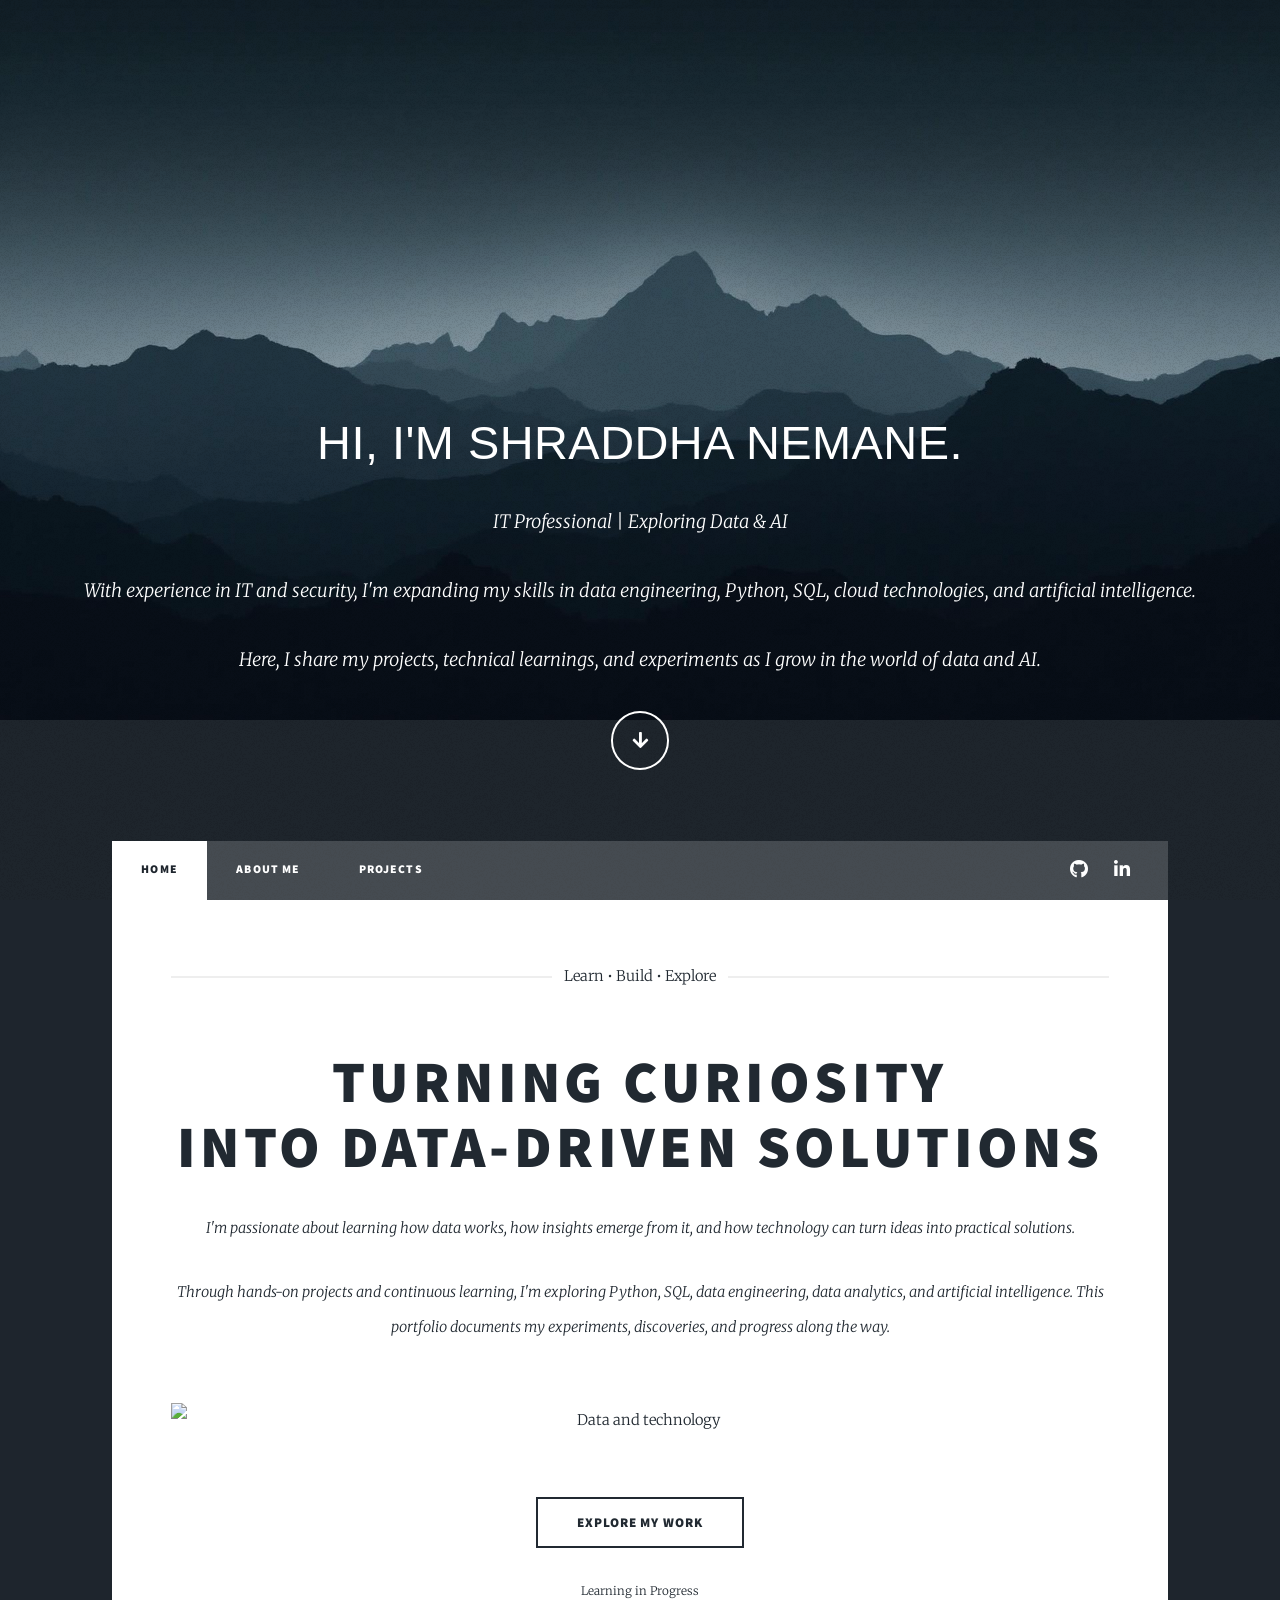
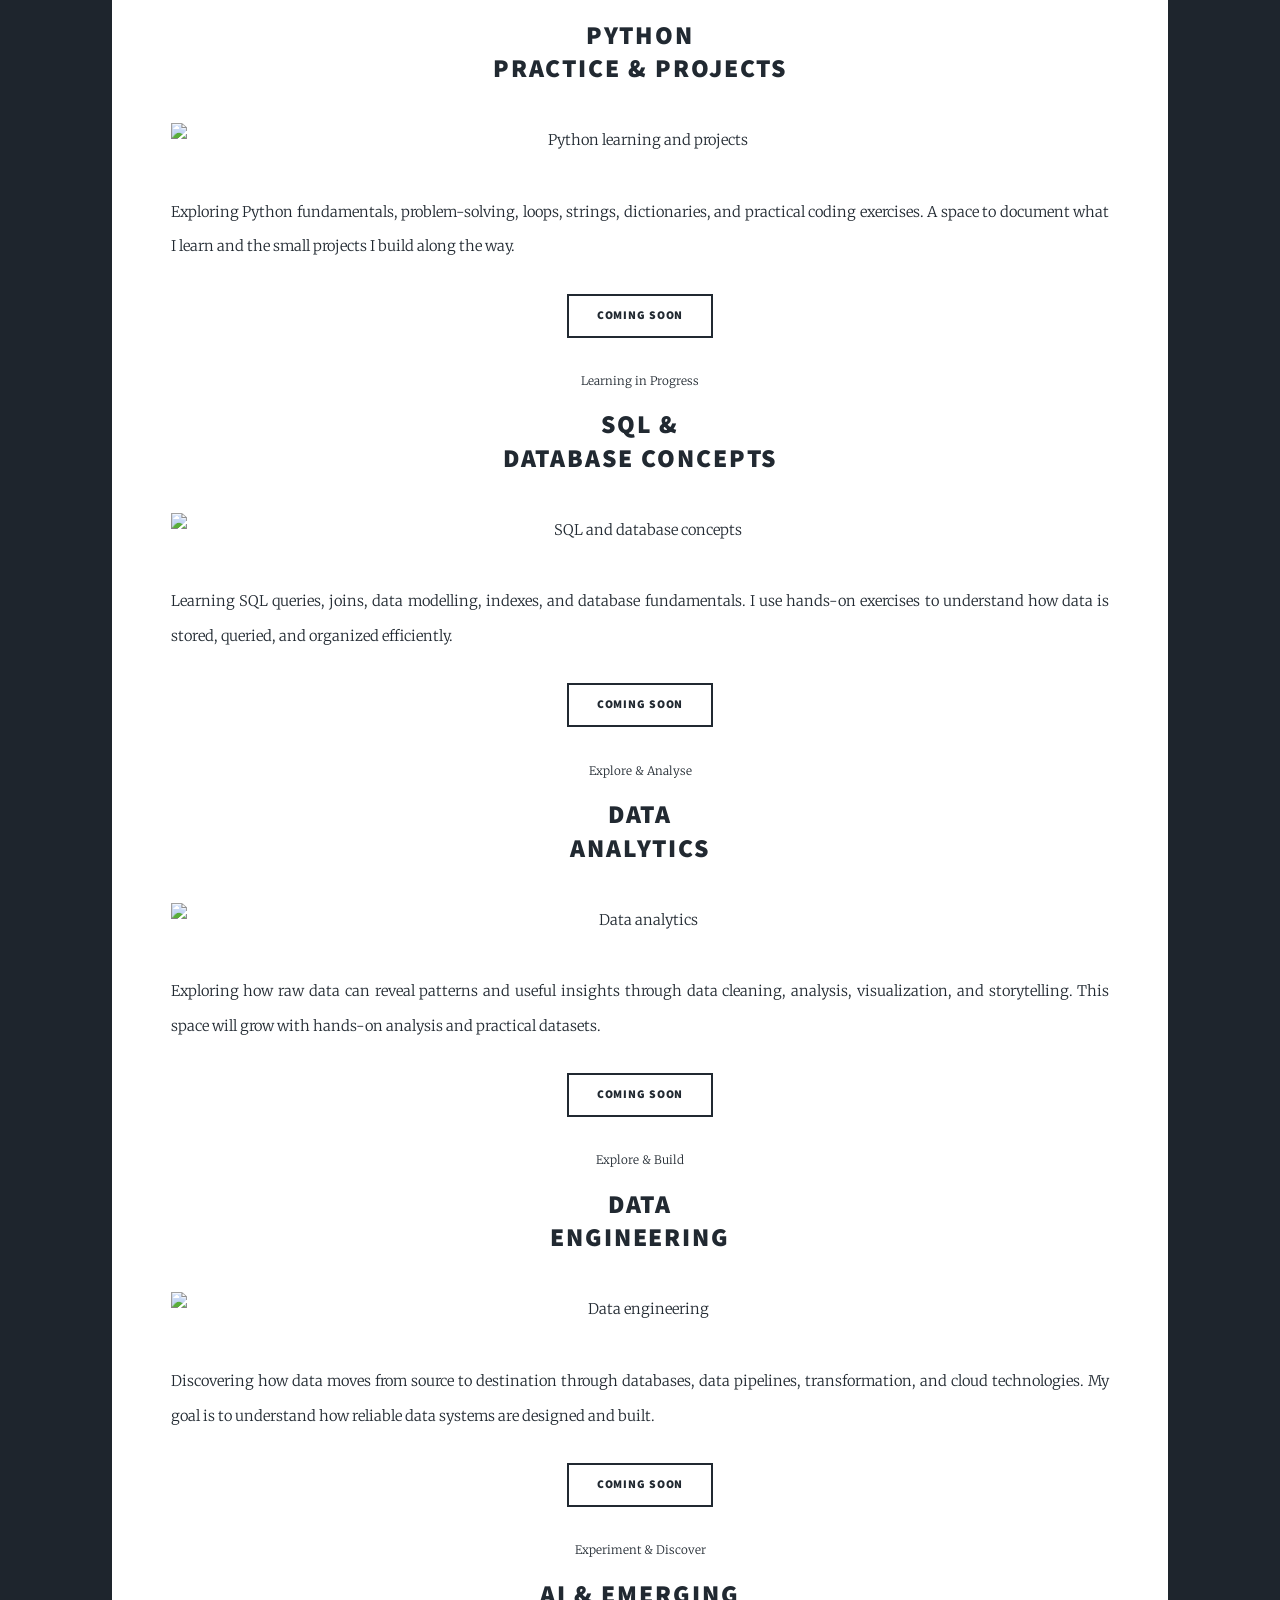
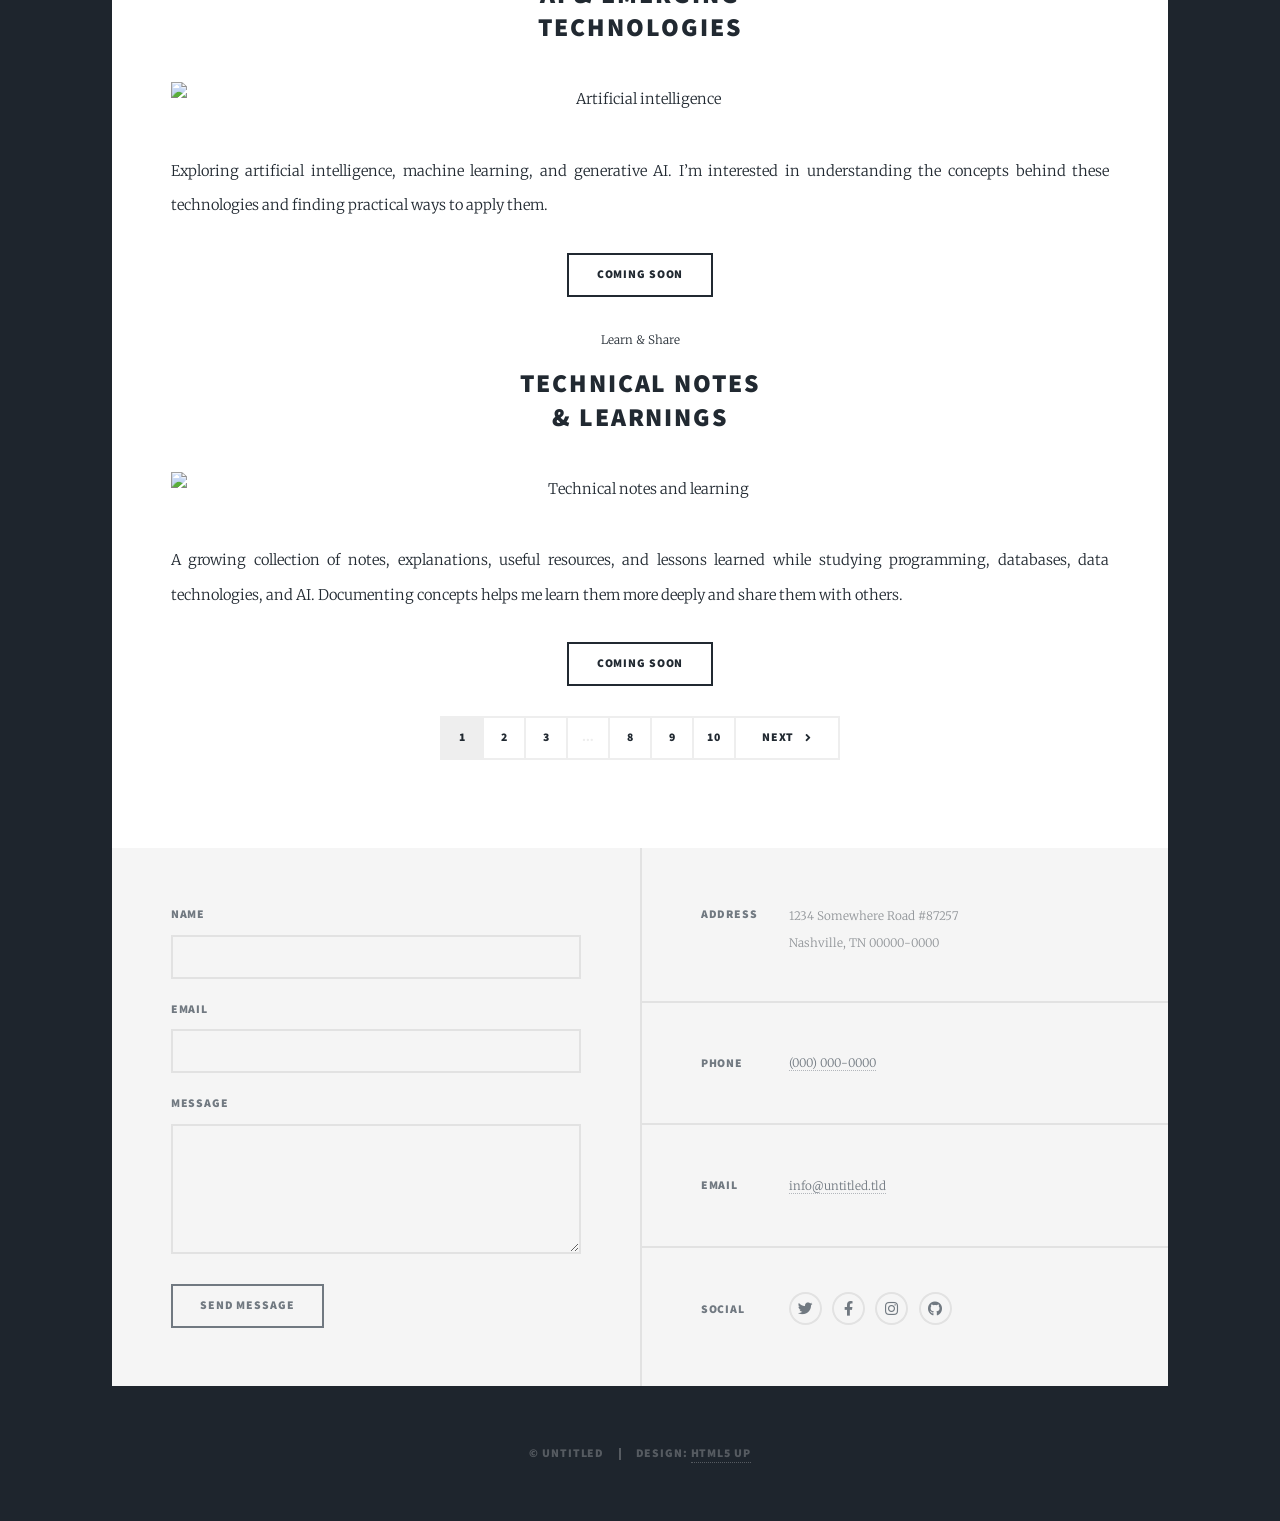
==== index.html @ 5f078669 "Fix image display path issue" ====
<!DOCTYPE HTML>
<!--
	Massively by HTML5 UP
	html5up.net | @ajlkn
	Free for personal and commercial use under the CCA 3.0 license (html5up.net/license)
-->
<html>
	<head>
		<title>Shraddha Nemane | Data & AI Portfolio</title>
		<meta charset="utf-8" />
		<meta name="viewport" content="width=device-width, initial-scale=1, user-scalable=no" />
		<link rel="stylesheet" href="assets/css/main.css" />
		<noscript><link rel="stylesheet" href="assets/css/noscript.css" /></noscript>
	</head>
	<body class="is-preload">

		<!-- Wrapper -->
			<div id="wrapper" class="fade-in">


<!-- Intro -->
<div id="intro">
    <h1>Hi, I'm Shraddha Nemane.</h1>

    <p>IT Professional | Exploring Data &amp; AI</p>

    <p>
        With experience in IT and security, I'm expanding my skills
        in data engineering, Python, SQL, cloud technologies,
        and artificial intelligence.
    </p>

    <p>
        Here, I share my projects, technical learnings, and experiments
        as I grow in the world of data and AI.
    </p>

    <ul class="actions">
        <li><a href="#header" class="button icon solid solo fa-arrow-down scrolly">Continue</a></li>
    </ul>
</div>


				<!-- Header -->
					<header id="header">
						<a href="index.html" class="logo">Shraddha Nemane</a>
					</header>

				<!-- Nav -->
					<nav id="nav">
						
						<ul class="links">
    						<li class="active"><a href="index.html">Home</a></li>
    						<li><a href="generic.html">About Me</a></li>
    						<li><a href="elements.html">Projects</a></li>
						</ul>

						
<ul class="icons">
    <li>
        <a href="https://github.com/shraddhanemane"
           class="icon brands fa-github"
           target="_blank"
           rel="noopener noreferrer">
            <span class="label">GitHub</span>
        </a>
    </li>
    <li>
        <a href="https://www.linkedin.com/in/shraddha-nemane/"
           class="icon brands fa-linkedin-in"
           target="_blank"
           rel="noopener noreferrer">
            <span class="label">LinkedIn</span>
        </a>
    </li>
</ul>
					</nav>

				<!-- Main -->
					<div id="main">

						<!-- Featured Post -->
							<article class="post featured">

<!-- Featured Post -->
<article class="post featured">
    <header class="major">
        <span class="date">Learn • Build • Explore</span>
        <h2><a href="#">Turning Curiosity<br />
        into Data-Driven Solutions</a></h2>
        <p>
            I'm passionate about learning how data works, how insights
            emerge from it, and how technology can turn ideas into
            practical solutions.
        </p>
        <p>
            Through hands-on projects and continuous learning, I'm
            exploring Python, SQL, data engineering, data analytics,
            and artificial intelligence. This portfolio documents
            my experiments, discoveries, and progress along the way.
        </p>
    </header>
    <a href="#" class="image main"><img src="portfolio-website-demo\images\data_abstract.jpg" alt="Data and technology" /></a>
    <ul class="actions special">
        <li><a href="#header" class="button large">Explore My Work</a></li>
    </ul>
</article>


						<!-- Posts -->
							<section class="posts">

<article>
    <header>
        <span class="date">Learning in Progress</span>
        <h2><a href="#">Python<br />
        Practice &amp; Projects</a></h2>
    </header>
    <a href="#" class="image fit"><img src="portfolio-website-demo\images\python.jpg.jpg" alt="Python learning and projects" /></a>
    <p>Exploring Python fundamentals, problem-solving, loops, strings, dictionaries, and practical coding exercises. A space to document what I learn and the small projects I build along the way.</p>
    <ul class="actions special">
        <li><a href="#" class="button">Coming Soon</a></li>
    </ul>
</article>
   
								
<article>
    <header>
        <span class="date">Learning in Progress</span>
        <h2><a href="#">SQL &amp;<br />
        Database Concepts</a></h2>
    </header>
    <a href="#" class="image fit"><img src="portfolio-website-demo\images\sql.jpg.jpg" alt="SQL and database concepts" /></a>
    <p>Learning SQL queries, joins, data modelling, indexes, and database fundamentals. I use hands-on exercises to understand how data is stored, queried, and organized efficiently.</p>
    <ul class="actions special">
        <li><a href="#" class="button">Coming Soon</a></li>
    </ul>
</article>

								
<article>
    <header>
        <span class="date">Explore &amp; Analyse</span>
        <h2><a href="#">Data<br />
        Analytics</a></h2>
    </header>
    <a href="#" class="image fit"><img src="portfolio-website-demo\images\analytics.jpg.jpg" alt="Data analytics" /></a>
    <p>Exploring how raw data can reveal patterns and useful insights through data cleaning, analysis, visualization, and storytelling. This space will grow with hands-on analysis and practical datasets.</p>
    <ul class="actions special">
        <li><a href="#" class="button">Coming Soon</a></li>
    </ul>
</article>

								
<article>
    <header>
        <span class="date">Explore &amp; Build</span>
        <h2><a href="#">Data<br />
        Engineering</a></h2>
    </header>
    <a href="#" class="image fit"><img src="portfolio-website-demo\images\data-engineering.jpg.jpg" alt="Data engineering" /></a>
    <p>Discovering how data moves from source to destination through databases, data pipelines, transformation, and cloud technologies. My goal is to understand how reliable data systems are designed and built.</p>
    <ul class="actions special">
        <li><a href="#" class="button">Coming Soon</a></li>
    </ul>
</article>

								
<article>
    <header>
        <span class="date">Experiment &amp; Discover</span>
        <h2><a href="#">AI &amp; Emerging<br />
        Technologies</a></h2>
    </header>
    <a href="#" class="image fit"><img src="portfolio-website-demo\images\ai.jpg.jpg" alt="Artificial intelligence" /></a>
    <p>Exploring artificial intelligence, machine learning, and generative AI. I’m interested in understanding the concepts behind these technologies and finding practical ways to apply them.</p>
    <ul class="actions special">
        <li><a href="#" class="button">Coming Soon</a></li>
    </ul>
</article>

								
<article>
    <header>
        <span class="date">Learn &amp; Share</span>
        <h2><a href="#">Technical Notes<br />
        &amp; Learnings</a></h2>
    </header>
    <a href="#" class="image fit"><img src="portfolio-website-demo\images\learning.jpg.jpg" alt="Technical notes and learning" /></a>
    <p>A growing collection of notes, explanations, useful resources, and lessons learned while studying programming, databases, data technologies, and AI. Documenting concepts helps me learn them more deeply and share them with others.</p>
    <ul class="actions special">
        <li><a href="#" class="button">Coming Soon</a></li>
    </ul>
</article>

							</section>

						<!-- Footer -->
							<footer>
								<div class="pagination">
									<!--<a href="#" class="previous">Prev</a>-->
									<a href="#" class="page active">1</a>
									<a href="#" class="page">2</a>
									<a href="#" class="page">3</a>
									<span class="extra">&hellip;</span>
									<a href="#" class="page">8</a>
									<a href="#" class="page">9</a>
									<a href="#" class="page">10</a>
									<a href="#" class="next">Next</a>
								</div>
							</footer>

					</div>

				<!-- Footer -->
					<footer id="footer">
						<section>
							<form method="post" action="#">
								<div class="fields">
									<div class="field">
										<label for="name">Name</label>
										<input type="text" name="name" id="name" />
									</div>
									<div class="field">
										<label for="email">Email</label>
										<input type="text" name="email" id="email" />
									</div>
									<div class="field">
										<label for="message">Message</label>
										<textarea name="message" id="message" rows="3"></textarea>
									</div>
								</div>
								<ul class="actions">
									<li><input type="submit" value="Send Message" /></li>
								</ul>
							</form>
						</section>
						<section class="split contact">
							<section class="alt">
								<h3>Address</h3>
								<p>1234 Somewhere Road #87257<br />
								Nashville, TN 00000-0000</p>
							</section>
							<section>
								<h3>Phone</h3>
								<p><a href="#">(000) 000-0000</a></p>
							</section>
							<section>
								<h3>Email</h3>
								<p><a href="#">info@untitled.tld</a></p>
							</section>
							<section>
								<h3>Social</h3>
								<ul class="icons alt">
									<li><a href="#" class="icon brands alt fa-twitter"><span class="label">Twitter</span></a></li>
									<li><a href="#" class="icon brands alt fa-facebook-f"><span class="label">Facebook</span></a></li>
									<li><a href="#" class="icon brands alt fa-instagram"><span class="label">Instagram</span></a></li>
									<li><a href="#" class="icon brands alt fa-github"><span class="label">GitHub</span></a></li>
								</ul>
							</section>
						</section>
					</footer>

				<!-- Copyright -->
					<div id="copyright">
						<ul><li>&copy; Untitled</li><li>Design: <a href="https://html5up.net">HTML5 UP</a></li></ul>
					</div>

			</div>

		<!-- Scripts -->
			<script src="assets/js/jquery.min.js"></script>
			<script src="assets/js/jquery.scrollex.min.js"></script>
			<script src="assets/js/jquery.scrolly.min.js"></script>
			<script src="assets/js/browser.min.js"></script>
			<script src="assets/js/breakpoints.min.js"></script>
			<script src="assets/js/util.js"></script>
			<script src="assets/js/main.js"></script>

	</body>
</html>
---- assets/css/main.css ----
@import url(fontawesome-all.min.css);
@import url("https://fonts.googleapis.com/css?family=Merriweather:300,700,300italic,700italic|Source+Sans+Pro:900");

/*
	Massively by HTML5 UP
	html5up.net | @ajlkn
	Free for personal and commercial use under the CCA 3.0 license (html5up.net/license)
*/

html, body, div, span, applet, object,
iframe, h1, h2, h3, h4, h5, h6, p, blockquote,
pre, a, abbr, acronym, address, big, cite,
code, del, dfn, em, img, ins, kbd, q, s, samp,
small, strike, strong, sub, sup, tt, var, b,
u, i, center, dl, dt, dd, ol, ul, li, fieldset,
form, label, legend, table, caption, tbody,
tfoot, thead, tr, th, td, article, aside,
canvas, details, embed, figure, figcaption,
footer, header, hgroup, menu, nav, output, ruby,
section, summary, time, mark, audio, video {
	margin: 0;
	padding: 0;
	border: 0;
	font-size: 100%;
	font: inherit;
	vertical-align: baseline;}

article, aside, details, figcaption, figure,
footer, header, hgroup, menu, nav, section {
	display: block;}

body {
	line-height: 1;
}

ol, ul {
	list-style: none;
}

blockquote, q {
	quotes: none;
}

	blockquote:before, blockquote:after, q:before, q:after {
		content: '';
		content: none;
	}

table {
	border-collapse: collapse;
	border-spacing: 0;
}

body {
	-webkit-text-size-adjust: none;
}

mark {
	background-color: transparent;
	color: inherit;
}

input::-moz-focus-inner {
	border: 0;
	padding: 0;
}

input, select, textarea {
	-moz-appearance: none;
	-webkit-appearance: none;
	-ms-appearance: none;
	appearance: none;
}

/* Basic */

	@-ms-viewport {
		width: device-width;
	}

	body {
		-ms-overflow-style: scrollbar;
	}

	@media screen and (max-width: 480px) {

		html, body {
			min-width: 320px;
		}

	}

	html {
		box-sizing: border-box;
	}

	*, *:before, *:after {
		box-sizing: inherit;
	}

	body {
		background-color: #1e252d;
	}

		body.is-preload *, body.is-preload *:before, body.is-preload *:after {
			-moz-animation: none !important;
			-webkit-animation: none !important;
			-ms-animation: none !important;
			animation: none !important;
			-moz-transition: none !important;
			-webkit-transition: none !important;
			-ms-transition: none !important;
			transition: none !important;
		}

/* Type */

	html {
		font-size: 16pt;
	}

		@media screen and (max-width: 1680px) {

			html {
				font-size: 12pt;
			}

		}

		@media screen and (max-width: 1280px) {

			html {
				font-size: 11pt;
			}

		}

		@media screen and (max-width: 360px) {

			html {
				font-size: 10pt;
			}

		}

	body {
		color: #212931;
	}

	body, input, select, textarea {
		font-family: "Merriweather", Georgia, serif;
		font-weight: 300;
		font-size: 1rem;
		line-height: 2.375;
	}

	a {
		-moz-transition: color 0.2s ease-in-out, background-color 0.2s ease-in-out, border-color 0.2s ease-in-out, box-shadow 0.2s ease-in-out;
		-webkit-transition: color 0.2s ease-in-out, background-color 0.2s ease-in-out, border-color 0.2s ease-in-out, box-shadow 0.2s ease-in-out;
		-ms-transition: color 0.2s ease-in-out, background-color 0.2s ease-in-out, border-color 0.2s ease-in-out, box-shadow 0.2s ease-in-out;
		transition: color 0.2s ease-in-out, background-color 0.2s ease-in-out, border-color 0.2s ease-in-out, box-shadow 0.2s ease-in-out;
		border-bottom: dotted 1px;
		text-decoration: none;
	}

		a:hover {
			border-bottom-color: transparent;
		}

	strong, b {
		font-weight: 600;
	}

	em, i {
		font-style: italic;
	}

	p {
		text-align: justify;
		margin: 0 0 2rem 0;
	}

	h1, h2, h3, h4, h5, h6 {
		font-family: "Source Sans Pro", Helvetica, sans-serif;
		font-weight: 900;
		line-height: 1.5;
		letter-spacing: 0.075em;
		text-transform: uppercase;
		margin: 0 0 1rem 0;
	}

		h1 a, h2 a, h3 a, h4 a, h5 a, h6 a {
			border-bottom: 0;
			color: inherit;
			text-decoration: none;
		}

	h1 {
		font-size: 4rem;
		line-height: 1.1;
		margin: 0 0 2rem 0;
	}

	h2 {
		font-size: 1.75rem;
		line-height: 1.3;
		margin: 0 0 1.5rem 0;
	}

	h3 {
		font-size: 1.25rem;
		margin: 0 0 1.5rem 0;
	}

	h4 {
		font-size: 1rem;
	}

	h5 {
		font-size: 0.9rem;
	}

	h6 {
		font-size: 0.8rem;
	}

	sub {
		font-size: 0.8rem;
		position: relative;
		top: 0.5rem;
	}

	sup {
		font-size: 0.8rem;
		position: relative;
		top: -0.5rem;
	}

	blockquote {
		border-left: solid 4px;
		font-style: italic;
		margin: 0 0 2rem 0;
		padding: 0.5rem 0 0.5rem 2rem;
	}

	code {
		border: solid 2px;
		font-family: "Courier New", monospace;
		font-size: 0.9rem;
		margin: 0 0.25rem;
		padding: 0.25rem 0.65rem;
	}

	pre {
		-webkit-overflow-scrolling: touch;
		font-family: "Courier New", monospace;
		font-size: 0.9rem;
		margin: 0 0 2rem 0;
	}

		pre code {
			display: block;
			line-height: 1.75;
			padding: 1rem 1.5rem;
			overflow-x: auto;
		}

	hr {
		border: 0;
		border-bottom: solid 2px;
		margin: 3rem 0;
	}

		hr.major {
			margin: 5rem 0;
		}

	.align-left {
		text-align: left;
	}

	.align-center {
		text-align: center;
	}

	.align-right {
		text-align: right;
	}

	input, select, textarea {
		color: #212931;
	}

	a {
		color: #212931;
		border-bottom-color: rgba(33, 41, 49, 0.5);
	}

		a:hover {
			border-bottom-color: transparent;
			color: #18bfef !important;
		}

	strong, b {
		color: #212931;
	}

	h1, h2, h3, h4, h5, h6 {
		color: #212931;
	}

	blockquote {
		border-left-color: #eeeeee;
	}

	code {
		background: rgba(220, 220, 220, 0.25);
		border-color: #eeeeee;
	}

	hr {
		border-bottom-color: #eeeeee;
	}

/* Row */

	.row {
		display: flex;
		flex-wrap: wrap;
		box-sizing: border-box;
		align-items: stretch;
	}

		.row > * {
			box-sizing: border-box;
		}

		.row.gtr-uniform > * > :last-child {
			margin-bottom: 0;
		}

		.row.aln-left {
			justify-content: flex-start;
		}

		.row.aln-center {
			justify-content: center;
		}

		.row.aln-right {
			justify-content: flex-end;
		}

		.row.aln-top {
			align-items: flex-start;
		}

		.row.aln-middle {
			align-items: center;
		}

		.row.aln-bottom {
			align-items: flex-end;
		}

		.row > .imp {
			order: -1;
		}

		.row > .col-1 {
			width: 8.33333%;
		}

		.row > .off-1 {
			margin-left: 8.33333%;
		}

		.row > .col-2 {
			width: 16.66667%;
		}

		.row > .off-2 {
			margin-left: 16.66667%;
		}

		.row > .col-3 {
			width: 25%;
		}

		.row > .off-3 {
			margin-left: 25%;
		}

		.row > .col-4 {
			width: 33.33333%;
		}

		.row > .off-4 {
			margin-left: 33.33333%;
		}

		.row > .col-5 {
			width: 41.66667%;
		}

		.row > .off-5 {
			margin-left: 41.66667%;
		}

		.row > .col-6 {
			width: 50%;
		}

		.row > .off-6 {
			margin-left: 50%;
		}

		.row > .col-7 {
			width: 58.33333%;
		}

		.row > .off-7 {
			margin-left: 58.33333%;
		}

		.row > .col-8 {
			width: 66.66667%;
		}

		.row > .off-8 {
			margin-left: 66.66667%;
		}

		.row > .col-9 {
			width: 75%;
		}

		.row > .off-9 {
			margin-left: 75%;
		}

		.row > .col-10 {
			width: 83.33333%;
		}

		.row > .off-10 {
			margin-left: 83.33333%;
		}

		.row > .col-11 {
			width: 91.66667%;
		}

		.row > .off-11 {
			margin-left: 91.66667%;
		}

		.row > .col-12 {
			width: 100%;
		}

		.row > .off-12 {
			margin-left: 100%;
		}

		.row.gtr-0 {
			margin-top: 0;
			margin-left: 0rem;
		}

			.row.gtr-0 > * {
				padding: 0 0 0 0rem;
			}

			.row.gtr-0.gtr-uniform {
				margin-top: 0rem;
			}

				.row.gtr-0.gtr-uniform > * {
					padding-top: 0rem;
				}

		.row.gtr-25 {
			margin-top: 0;
			margin-left: -0.375rem;
		}

			.row.gtr-25 > * {
				padding: 0 0 0 0.375rem;
			}

			.row.gtr-25.gtr-uniform {
				margin-top: -0.375rem;
			}

				.row.gtr-25.gtr-uniform > * {
					padding-top: 0.375rem;
				}

		.row.gtr-50 {
			margin-top: 0;
			margin-left: -0.75rem;
		}

			.row.gtr-50 > * {
				padding: 0 0 0 0.75rem;
			}

			.row.gtr-50.gtr-uniform {
				margin-top: -0.75rem;
			}

				.row.gtr-50.gtr-uniform > * {
					padding-top: 0.75rem;
				}

		.row {
			margin-top: 0;
			margin-left: -1.5rem;
		}

			.row > * {
				padding: 0 0 0 1.5rem;
			}

			.row.gtr-uniform {
				margin-top: -1.5rem;
			}

				.row.gtr-uniform > * {
					padding-top: 1.5rem;
				}

		.row.gtr-150 {
			margin-top: 0;
			margin-left: -2.25rem;
		}

			.row.gtr-150 > * {
				padding: 0 0 0 2.25rem;
			}

			.row.gtr-150.gtr-uniform {
				margin-top: -2.25rem;
			}

				.row.gtr-150.gtr-uniform > * {
					padding-top: 2.25rem;
				}

		.row.gtr-200 {
			margin-top: 0;
			margin-left: -3rem;
		}

			.row.gtr-200 > * {
				padding: 0 0 0 3rem;
			}

			.row.gtr-200.gtr-uniform {
				margin-top: -3rem;
			}

				.row.gtr-200.gtr-uniform > * {
					padding-top: 3rem;
				}

		@media screen and (max-width: 1680px) {

			.row {
				display: flex;
				flex-wrap: wrap;
				box-sizing: border-box;
				align-items: stretch;
			}

				.row > * {
					box-sizing: border-box;
				}

				.row.gtr-uniform > * > :last-child {
					margin-bottom: 0;
				}

				.row.aln-left {
					justify-content: flex-start;
				}

				.row.aln-center {
					justify-content: center;
				}

				.row.aln-right {
					justify-content: flex-end;
				}

				.row.aln-top {
					align-items: flex-start;
				}

				.row.aln-middle {
					align-items: center;
				}

				.row.aln-bottom {
					align-items: flex-end;
				}

				.row > .imp-xlarge {
					order: -1;
				}

				.row > .col-1-xlarge {
					width: 8.33333%;
				}

				.row > .off-1-xlarge {
					margin-left: 8.33333%;
				}

				.row > .col-2-xlarge {
					width: 16.66667%;
				}

				.row > .off-2-xlarge {
					margin-left: 16.66667%;
				}

				.row > .col-3-xlarge {
					width: 25%;
				}

				.row > .off-3-xlarge {
					margin-left: 25%;
				}

				.row > .col-4-xlarge {
					width: 33.33333%;
				}

				.row > .off-4-xlarge {
					margin-left: 33.33333%;
				}

				.row > .col-5-xlarge {
					width: 41.66667%;
				}

				.row > .off-5-xlarge {
					margin-left: 41.66667%;
				}

				.row > .col-6-xlarge {
					width: 50%;
				}

				.row > .off-6-xlarge {
					margin-left: 50%;
				}

				.row > .col-7-xlarge {
					width: 58.33333%;
				}

				.row > .off-7-xlarge {
					margin-left: 58.33333%;
				}

				.row > .col-8-xlarge {
					width: 66.66667%;
				}

				.row > .off-8-xlarge {
					margin-left: 66.66667%;
				}

				.row > .col-9-xlarge {
					width: 75%;
				}

				.row > .off-9-xlarge {
					margin-left: 75%;
				}

				.row > .col-10-xlarge {
					width: 83.33333%;
				}

				.row > .off-10-xlarge {
					margin-left: 83.33333%;
				}

				.row > .col-11-xlarge {
					width: 91.66667%;
				}

				.row > .off-11-xlarge {
					margin-left: 91.66667%;
				}

				.row > .col-12-xlarge {
					width: 100%;
				}

				.row > .off-12-xlarge {
					margin-left: 100%;
				}

				.row.gtr-0 {
					margin-top: 0;
					margin-left: 0rem;
				}

					.row.gtr-0 > * {
						padding: 0 0 0 0rem;
					}

					.row.gtr-0.gtr-uniform {
						margin-top: 0rem;
					}

						.row.gtr-0.gtr-uniform > * {
							padding-top: 0rem;
						}

				.row.gtr-25 {
					margin-top: 0;
					margin-left: -0.375rem;
				}

					.row.gtr-25 > * {
						padding: 0 0 0 0.375rem;
					}

					.row.gtr-25.gtr-uniform {
						margin-top: -0.375rem;
					}

						.row.gtr-25.gtr-uniform > * {
							padding-top: 0.375rem;
						}

				.row.gtr-50 {
					margin-top: 0;
					margin-left: -0.75rem;
				}

					.row.gtr-50 > * {
						padding: 0 0 0 0.75rem;
					}

					.row.gtr-50.gtr-uniform {
						margin-top: -0.75rem;
					}

						.row.gtr-50.gtr-uniform > * {
							padding-top: 0.75rem;
						}

				.row {
					margin-top: 0;
					margin-left: -1.5rem;
				}

					.row > * {
						padding: 0 0 0 1.5rem;
					}

					.row.gtr-uniform {
						margin-top: -1.5rem;
					}

						.row.gtr-uniform > * {
							padding-top: 1.5rem;
						}

				.row.gtr-150 {
					margin-top: 0;
					margin-left: -2.25rem;
				}

					.row.gtr-150 > * {
						padding: 0 0 0 2.25rem;
					}

					.row.gtr-150.gtr-uniform {
						margin-top: -2.25rem;
					}

						.row.gtr-150.gtr-uniform > * {
							padding-top: 2.25rem;
						}

				.row.gtr-200 {
					margin-top: 0;
					margin-left: -3rem;
				}

					.row.gtr-200 > * {
						padding: 0 0 0 3rem;
					}

					.row.gtr-200.gtr-uniform {
						margin-top: -3rem;
					}

						.row.gtr-200.gtr-uniform > * {
							padding-top: 3rem;
						}

		}

		@media screen and (max-width: 1280px) {

			.row {
				display: flex;
				flex-wrap: wrap;
				box-sizing: border-box;
				align-items: stretch;
			}

				.row > * {
					box-sizing: border-box;
				}

				.row.gtr-uniform > * > :last-child {
					margin-bottom: 0;
				}

				.row.aln-left {
					justify-content: flex-start;
				}

				.row.aln-center {
					justify-content: center;
				}

				.row.aln-right {
					justify-content: flex-end;
				}

				.row.aln-top {
					align-items: flex-start;
				}

				.row.aln-middle {
					align-items: center;
				}

				.row.aln-bottom {
					align-items: flex-end;
				}

				.row > .imp-large {
					order: -1;
				}

				.row > .col-1-large {
					width: 8.33333%;
				}

				.row > .off-1-large {
					margin-left: 8.33333%;
				}

				.row > .col-2-large {
					width: 16.66667%;
				}

				.row > .off-2-large {
					margin-left: 16.66667%;
				}

				.row > .col-3-large {
					width: 25%;
				}

				.row > .off-3-large {
					margin-left: 25%;
				}

				.row > .col-4-large {
					width: 33.33333%;
				}

				.row > .off-4-large {
					margin-left: 33.33333%;
				}

				.row > .col-5-large {
					width: 41.66667%;
				}

				.row > .off-5-large {
					margin-left: 41.66667%;
				}

				.row > .col-6-large {
					width: 50%;
				}

				.row > .off-6-large {
					margin-left: 50%;
				}

				.row > .col-7-large {
					width: 58.33333%;
				}

				.row > .off-7-large {
					margin-left: 58.33333%;
				}

				.row > .col-8-large {
					width: 66.66667%;
				}

				.row > .off-8-large {
					margin-left: 66.66667%;
				}

				.row > .col-9-large {
					width: 75%;
				}

				.row > .off-9-large {
					margin-left: 75%;
				}

				.row > .col-10-large {
					width: 83.33333%;
				}

				.row > .off-10-large {
					margin-left: 83.33333%;
				}

				.row > .col-11-large {
					width: 91.66667%;
				}

				.row > .off-11-large {
					margin-left: 91.66667%;
				}

				.row > .col-12-large {
					width: 100%;
				}

				.row > .off-12-large {
					margin-left: 100%;
				}

				.row.gtr-0 {
					margin-top: 0;
					margin-left: 0rem;
				}

					.row.gtr-0 > * {
						padding: 0 0 0 0rem;
					}

					.row.gtr-0.gtr-uniform {
						margin-top: 0rem;
					}

						.row.gtr-0.gtr-uniform > * {
							padding-top: 0rem;
						}

				.row.gtr-25 {
					margin-top: 0;
					margin-left: -0.375rem;
				}

					.row.gtr-25 > * {
						padding: 0 0 0 0.375rem;
					}

					.row.gtr-25.gtr-uniform {
						margin-top: -0.375rem;
					}

						.row.gtr-25.gtr-uniform > * {
							padding-top: 0.375rem;
						}

				.row.gtr-50 {
					margin-top: 0;
					margin-left: -0.75rem;
				}

					.row.gtr-50 > * {
						padding: 0 0 0 0.75rem;
					}

					.row.gtr-50.gtr-uniform {
						margin-top: -0.75rem;
					}

						.row.gtr-50.gtr-uniform > * {
							padding-top: 0.75rem;
						}

				.row {
					margin-top: 0;
					margin-left: -1.5rem;
				}

					.row > * {
						padding: 0 0 0 1.5rem;
					}

					.row.gtr-uniform {
						margin-top: -1.5rem;
					}

						.row.gtr-uniform > * {
							padding-top: 1.5rem;
						}

				.row.gtr-150 {
					margin-top: 0;
					margin-left: -2.25rem;
				}

					.row.gtr-150 > * {
						padding: 0 0 0 2.25rem;
					}

					.row.gtr-150.gtr-uniform {
						margin-top: -2.25rem;
					}

						.row.gtr-150.gtr-uniform > * {
							padding-top: 2.25rem;
						}

				.row.gtr-200 {
					margin-top: 0;
					margin-left: -3rem;
				}

					.row.gtr-200 > * {
						padding: 0 0 0 3rem;
					}

					.row.gtr-200.gtr-uniform {
						margin-top: -3rem;
					}

						.row.gtr-200.gtr-uniform > * {
							padding-top: 3rem;
						}

		}

		@media screen and (max-width: 980px) {

			.row {
				display: flex;
				flex-wrap: wrap;
				box-sizing: border-box;
				align-items: stretch;
			}

				.row > * {
					box-sizing: border-box;
				}

				.row.gtr-uniform > * > :last-child {
					margin-bottom: 0;
				}

				.row.aln-left {
					justify-content: flex-start;
				}

				.row.aln-center {
					justify-content: center;
				}

				.row.aln-right {
					justify-content: flex-end;
				}

				.row.aln-top {
					align-items: flex-start;
				}

				.row.aln-middle {
					align-items: center;
				}

				.row.aln-bottom {
					align-items: flex-end;
				}

				.row > .imp-medium {
					order: -1;
				}

				.row > .col-1-medium {
					width: 8.33333%;
				}

				.row > .off-1-medium {
					margin-left: 8.33333%;
				}

				.row > .col-2-medium {
					width: 16.66667%;
				}

				.row > .off-2-medium {
					margin-left: 16.66667%;
				}

				.row > .col-3-medium {
					width: 25%;
				}

				.row > .off-3-medium {
					margin-left: 25%;
				}

				.row > .col-4-medium {
					width: 33.33333%;
				}

				.row > .off-4-medium {
					margin-left: 33.33333%;
				}

				.row > .col-5-medium {
					width: 41.66667%;
				}

				.row > .off-5-medium {
					margin-left: 41.66667%;
				}

				.row > .col-6-medium {
					width: 50%;
				}

				.row > .off-6-medium {
					margin-left: 50%;
				}

				.row > .col-7-medium {
					width: 58.33333%;
				}

				.row > .off-7-medium {
					margin-left: 58.33333%;
				}

				.row > .col-8-medium {
					width: 66.66667%;
				}

				.row > .off-8-medium {
					margin-left: 66.66667%;
				}

				.row > .col-9-medium {
					width: 75%;
				}

				.row > .off-9-medium {
					margin-left: 75%;
				}

				.row > .col-10-medium {
					width: 83.33333%;
				}

				.row > .off-10-medium {
					margin-left: 83.33333%;
				}

				.row > .col-11-medium {
					width: 91.66667%;
				}

				.row > .off-11-medium {
					margin-left: 91.66667%;
				}

				.row > .col-12-medium {
					width: 100%;
				}

				.row > .off-12-medium {
					margin-left: 100%;
				}

				.row.gtr-0 {
					margin-top: 0;
					margin-left: 0rem;
				}

					.row.gtr-0 > * {
						padding: 0 0 0 0rem;
					}

					.row.gtr-0.gtr-uniform {
						margin-top: 0rem;
					}

						.row.gtr-0.gtr-uniform > * {
							padding-top: 0rem;
						}

				.row.gtr-25 {
					margin-top: 0;
					margin-left: -0.375rem;
				}

					.row.gtr-25 > * {
						padding: 0 0 0 0.375rem;
					}

					.row.gtr-25.gtr-uniform {
						margin-top: -0.375rem;
					}

						.row.gtr-25.gtr-uniform > * {
							padding-top: 0.375rem;
						}

				.row.gtr-50 {
					margin-top: 0;
					margin-left: -0.75rem;
				}

					.row.gtr-50 > * {
						padding: 0 0 0 0.75rem;
					}

					.row.gtr-50.gtr-uniform {
						margin-top: -0.75rem;
					}

						.row.gtr-50.gtr-uniform > * {
							padding-top: 0.75rem;
						}

				.row {
					margin-top: 0;
					margin-left: -1.5rem;
				}

					.row > * {
						padding: 0 0 0 1.5rem;
					}

					.row.gtr-uniform {
						margin-top: -1.5rem;
					}

						.row.gtr-uniform > * {
							padding-top: 1.5rem;
						}

				.row.gtr-150 {
					margin-top: 0;
					margin-left: -2.25rem;
				}

					.row.gtr-150 > * {
						padding: 0 0 0 2.25rem;
					}

					.row.gtr-150.gtr-uniform {
						margin-top: -2.25rem;
					}

						.row.gtr-150.gtr-uniform > * {
							padding-top: 2.25rem;
						}

				.row.gtr-200 {
					margin-top: 0;
					margin-left: -3rem;
				}

					.row.gtr-200 > * {
						padding: 0 0 0 3rem;
					}

					.row.gtr-200.gtr-uniform {
						margin-top: -3rem;
					}

						.row.gtr-200.gtr-uniform > * {
							padding-top: 3rem;
						}

		}

		@media screen and (max-width: 736px) {

			.row {
				display: flex;
				flex-wrap: wrap;
				box-sizing: border-box;
				align-items: stretch;
			}

				.row > * {
					box-sizing: border-box;
				}

				.row.gtr-uniform > * > :last-child {
					margin-bottom: 0;
				}

				.row.aln-left {
					justify-content: flex-start;
				}

				.row.aln-center {
					justify-content: center;
				}

				.row.aln-right {
					justify-content: flex-end;
				}

				.row.aln-top {
					align-items: flex-start;
				}

				.row.aln-middle {
					align-items: center;
				}

				.row.aln-bottom {
					align-items: flex-end;
				}

				.row > .imp-small {
					order: -1;
				}

				.row > .col-1-small {
					width: 8.33333%;
				}

				.row > .off-1-small {
					margin-left: 8.33333%;
				}

				.row > .col-2-small {
					width: 16.66667%;
				}

				.row > .off-2-small {
					margin-left: 16.66667%;
				}

				.row > .col-3-small {
					width: 25%;
				}

				.row > .off-3-small {
					margin-left: 25%;
				}

				.row > .col-4-small {
					width: 33.33333%;
				}

				.row > .off-4-small {
					margin-left: 33.33333%;
				}

				.row > .col-5-small {
					width: 41.66667%;
				}

				.row > .off-5-small {
					margin-left: 41.66667%;
				}

				.row > .col-6-small {
					width: 50%;
				}

				.row > .off-6-small {
					margin-left: 50%;
				}

				.row > .col-7-small {
					width: 58.33333%;
				}

				.row > .off-7-small {
					margin-left: 58.33333%;
				}

				.row > .col-8-small {
					width: 66.66667%;
				}

				.row > .off-8-small {
					margin-left: 66.66667%;
				}

				.row > .col-9-small {
					width: 75%;
				}

				.row > .off-9-small {
					margin-left: 75%;
				}

				.row > .col-10-small {
					width: 83.33333%;
				}

				.row > .off-10-small {
					margin-left: 83.33333%;
				}

				.row > .col-11-small {
					width: 91.66667%;
				}

				.row > .off-11-small {
					margin-left: 91.66667%;
				}

				.row > .col-12-small {
					width: 100%;
				}

				.row > .off-12-small {
					margin-left: 100%;
				}

				.row.gtr-0 {
					margin-top: 0;
					margin-left: 0rem;
				}

					.row.gtr-0 > * {
						padding: 0 0 0 0rem;
					}

					.row.gtr-0.gtr-uniform {
						margin-top: 0rem;
					}

						.row.gtr-0.gtr-uniform > * {
							padding-top: 0rem;
						}

				.row.gtr-25 {
					margin-top: 0;
					margin-left: -0.375rem;
				}

					.row.gtr-25 > * {
						padding: 0 0 0 0.375rem;
					}

					.row.gtr-25.gtr-uniform {
						margin-top: -0.375rem;
					}

						.row.gtr-25.gtr-uniform > * {
							padding-top: 0.375rem;
						}

				.row.gtr-50 {
					margin-top: 0;
					margin-left: -0.75rem;
				}

					.row.gtr-50 > * {
						padding: 0 0 0 0.75rem;
					}

					.row.gtr-50.gtr-uniform {
						margin-top: -0.75rem;
					}

						.row.gtr-50.gtr-uniform > * {
							padding-top: 0.75rem;
						}

				.row {
					margin-top: 0;
					margin-left: -1.5rem;
				}

					.row > * {
						padding: 0 0 0 1.5rem;
					}

					.row.gtr-uniform {
						margin-top: -1.5rem;
					}

						.row.gtr-uniform > * {
							padding-top: 1.5rem;
						}

				.row.gtr-150 {
					margin-top: 0;
					margin-left: -2.25rem;
				}

					.row.gtr-150 > * {
						padding: 0 0 0 2.25rem;
					}

					.row.gtr-150.gtr-uniform {
						margin-top: -2.25rem;
					}

						.row.gtr-150.gtr-uniform > * {
							padding-top: 2.25rem;
						}

				.row.gtr-200 {
					margin-top: 0;
					margin-left: -3rem;
				}

					.row.gtr-200 > * {
						padding: 0 0 0 3rem;
					}

					.row.gtr-200.gtr-uniform {
						margin-top: -3rem;
					}

						.row.gtr-200.gtr-uniform > * {
							padding-top: 3rem;
						}

		}

		@media screen and (max-width: 480px) {

			.row {
				display: flex;
				flex-wrap: wrap;
				box-sizing: border-box;
				align-items: stretch;
			}

				.row > * {
					box-sizing: border-box;
				}

				.row.gtr-uniform > * > :last-child {
					margin-bottom: 0;
				}

				.row.aln-left {
					justify-content: flex-start;
				}

				.row.aln-center {
					justify-content: center;
				}

				.row.aln-right {
					justify-content: flex-end;
				}

				.row.aln-top {
					align-items: flex-start;
				}

				.row.aln-middle {
					align-items: center;
				}

				.row.aln-bottom {
					align-items: flex-end;
				}

				.row > .imp-xsmall {
					order: -1;
				}

				.row > .col-1-xsmall {
					width: 8.33333%;
				}

				.row > .off-1-xsmall {
					margin-left: 8.33333%;
				}

				.row > .col-2-xsmall {
					width: 16.66667%;
				}

				.row > .off-2-xsmall {
					margin-left: 16.66667%;
				}

				.row > .col-3-xsmall {
					width: 25%;
				}

				.row > .off-3-xsmall {
					margin-left: 25%;
				}

				.row > .col-4-xsmall {
					width: 33.33333%;
				}

				.row > .off-4-xsmall {
					margin-left: 33.33333%;
				}

				.row > .col-5-xsmall {
					width: 41.66667%;
				}

				.row > .off-5-xsmall {
					margin-left: 41.66667%;
				}

				.row > .col-6-xsmall {
					width: 50%;
				}

				.row > .off-6-xsmall {
					margin-left: 50%;
				}

				.row > .col-7-xsmall {
					width: 58.33333%;
				}

				.row > .off-7-xsmall {
					margin-left: 58.33333%;
				}

				.row > .col-8-xsmall {
					width: 66.66667%;
				}

				.row > .off-8-xsmall {
					margin-left: 66.66667%;
				}

				.row > .col-9-xsmall {
					width: 75%;
				}

				.row > .off-9-xsmall {
					margin-left: 75%;
				}

				.row > .col-10-xsmall {
					width: 83.33333%;
				}

				.row > .off-10-xsmall {
					margin-left: 83.33333%;
				}

				.row > .col-11-xsmall {
					width: 91.66667%;
				}

				.row > .off-11-xsmall {
					margin-left: 91.66667%;
				}

				.row > .col-12-xsmall {
					width: 100%;
				}

				.row > .off-12-xsmall {
					margin-left: 100%;
				}

				.row.gtr-0 {
					margin-top: 0;
					margin-left: 0rem;
				}

					.row.gtr-0 > * {
						padding: 0 0 0 0rem;
					}

					.row.gtr-0.gtr-uniform {
						margin-top: 0rem;
					}

						.row.gtr-0.gtr-uniform > * {
							padding-top: 0rem;
						}

				.row.gtr-25 {
					margin-top: 0;
					margin-left: -0.375rem;
				}

					.row.gtr-25 > * {
						padding: 0 0 0 0.375rem;
					}

					.row.gtr-25.gtr-uniform {
						margin-top: -0.375rem;
					}

						.row.gtr-25.gtr-uniform > * {
							padding-top: 0.375rem;
						}

				.row.gtr-50 {
					margin-top: 0;
					margin-left: -0.75rem;
				}

					.row.gtr-50 > * {
						padding: 0 0 0 0.75rem;
					}

					.row.gtr-50.gtr-uniform {
						margin-top: -0.75rem;
					}

						.row.gtr-50.gtr-uniform > * {
							padding-top: 0.75rem;
						}

				.row {
					margin-top: 0;
					margin-left: -1.5rem;
				}

					.row > * {
						padding: 0 0 0 1.5rem;
					}

					.row.gtr-uniform {
						margin-top: -1.5rem;
					}

						.row.gtr-uniform > * {
							padding-top: 1.5rem;
						}

				.row.gtr-150 {
					margin-top: 0;
					margin-left: -2.25rem;
				}

					.row.gtr-150 > * {
						padding: 0 0 0 2.25rem;
					}

					.row.gtr-150.gtr-uniform {
						margin-top: -2.25rem;
					}

						.row.gtr-150.gtr-uniform > * {
							padding-top: 2.25rem;
						}

				.row.gtr-200 {
					margin-top: 0;
					margin-left: -3rem;
				}

					.row.gtr-200 > * {
						padding: 0 0 0 3rem;
					}

					.row.gtr-200.gtr-uniform {
						margin-top: -3rem;
					}

						.row.gtr-200.gtr-uniform > * {
							padding-top: 3rem;
						}

		}

		@media screen and (max-width: 360px) {

			.row {
				display: flex;
				flex-wrap: wrap;
				box-sizing: border-box;
				align-items: stretch;
			}

				.row > * {
					box-sizing: border-box;
				}

				.row.gtr-uniform > * > :last-child {
					margin-bottom: 0;
				}

				.row.aln-left {
					justify-content: flex-start;
				}

				.row.aln-center {
					justify-content: center;
				}

				.row.aln-right {
					justify-content: flex-end;
				}

				.row.aln-top {
					align-items: flex-start;
				}

				.row.aln-middle {
					align-items: center;
				}

				.row.aln-bottom {
					align-items: flex-end;
				}

				.row > .imp-xxsmall {
					order: -1;
				}

				.row > .col-1-xxsmall {
					width: 8.33333%;
				}

				.row > .off-1-xxsmall {
					margin-left: 8.33333%;
				}

				.row > .col-2-xxsmall {
					width: 16.66667%;
				}

				.row > .off-2-xxsmall {
					margin-left: 16.66667%;
				}

				.row > .col-3-xxsmall {
					width: 25%;
				}

				.row > .off-3-xxsmall {
					margin-left: 25%;
				}

				.row > .col-4-xxsmall {
					width: 33.33333%;
				}

				.row > .off-4-xxsmall {
					margin-left: 33.33333%;
				}

				.row > .col-5-xxsmall {
					width: 41.66667%;
				}

				.row > .off-5-xxsmall {
					margin-left: 41.66667%;
				}

				.row > .col-6-xxsmall {
					width: 50%;
				}

				.row > .off-6-xxsmall {
					margin-left: 50%;
				}

				.row > .col-7-xxsmall {
					width: 58.33333%;
				}

				.row > .off-7-xxsmall {
					margin-left: 58.33333%;
				}

				.row > .col-8-xxsmall {
					width: 66.66667%;
				}

				.row > .off-8-xxsmall {
					margin-left: 66.66667%;
				}

				.row > .col-9-xxsmall {
					width: 75%;
				}

				.row > .off-9-xxsmall {
					margin-left: 75%;
				}

				.row > .col-10-xxsmall {
					width: 83.33333%;
				}

				.row > .off-10-xxsmall {
					margin-left: 83.33333%;
				}

				.row > .col-11-xxsmall {
					width: 91.66667%;
				}

				.row > .off-11-xxsmall {
					margin-left: 91.66667%;
				}

				.row > .col-12-xxsmall {
					width: 100%;
				}

				.row > .off-12-xxsmall {
					margin-left: 100%;
				}

				.row.gtr-0 {
					margin-top: 0;
					margin-left: 0rem;
				}

					.row.gtr-0 > * {
						padding: 0 0 0 0rem;
					}

					.row.gtr-0.gtr-uniform {
						margin-top: 0rem;
					}

						.row.gtr-0.gtr-uniform > * {
							padding-top: 0rem;
						}

				.row.gtr-25 {
					margin-top: 0;
					margin-left: -0.375rem;
				}

					.row.gtr-25 > * {
						padding: 0 0 0 0.375rem;
					}

					.row.gtr-25.gtr-uniform {
						margin-top: -0.375rem;
					}

						.row.gtr-25.gtr-uniform > * {
							padding-top: 0.375rem;
						}

				.row.gtr-50 {
					margin-top: 0;
					margin-left: -0.75rem;
				}

					.row.gtr-50 > * {
						padding: 0 0 0 0.75rem;
					}

					.row.gtr-50.gtr-uniform {
						margin-top: -0.75rem;
					}

						.row.gtr-50.gtr-uniform > * {
							padding-top: 0.75rem;
						}

				.row {
					margin-top: 0;
					margin-left: -1.5rem;
				}

					.row > * {
						padding: 0 0 0 1.5rem;
					}

					.row.gtr-uniform {
						margin-top: -1.5rem;
					}

						.row.gtr-uniform > * {
							padding-top: 1.5rem;
						}

				.row.gtr-150 {
					margin-top: 0;
					margin-left: -2.25rem;
				}

					.row.gtr-150 > * {
						padding: 0 0 0 2.25rem;
					}

					.row.gtr-150.gtr-uniform {
						margin-top: -2.25rem;
					}

						.row.gtr-150.gtr-uniform > * {
							padding-top: 2.25rem;
						}

				.row.gtr-200 {
					margin-top: 0;
					margin-left: -3rem;
				}

					.row.gtr-200 > * {
						padding: 0 0 0 3rem;
					}

					.row.gtr-200.gtr-uniform {
						margin-top: -3rem;
					}

						.row.gtr-200.gtr-uniform > * {
							padding-top: 3rem;
						}

		}

/* Box */

	.box {
		border: solid 2px;
		margin-bottom: 2rem;
		padding: 1.5rem;
	}

		.box > :last-child,
		.box > :last-child > :last-child,
		.box > :last-child > :last-child > :last-child {
			margin-bottom: 0;
		}

		.box.alt {
			border: 0;
			border-radius: 0;
			padding: 0;
		}

	.box {
		border-color: #eeeeee;
	}

/* Button */

	input[type="submit"],
	input[type="reset"],
	input[type="button"],
	button,
	.button {
		-moz-appearance: none;
		-webkit-appearance: none;
		-ms-appearance: none;
		appearance: none;
		-moz-transition: background-color 0.2s ease-in-out, box-shadow 0.2s ease-in-out, color 0.2s ease-in-out;
		-webkit-transition: background-color 0.2s ease-in-out, box-shadow 0.2s ease-in-out, color 0.2s ease-in-out;
		-ms-transition: background-color 0.2s ease-in-out, box-shadow 0.2s ease-in-out, color 0.2s ease-in-out;
		transition: background-color 0.2s ease-in-out, box-shadow 0.2s ease-in-out, color 0.2s ease-in-out;
		border: 0;
		border-radius: 0;
		cursor: pointer;
		display: inline-block;
		font-family: "Source Sans Pro", Helvetica, sans-serif;
		font-size: 0.8rem;
		font-weight: 900;
		letter-spacing: 0.075em;
		height: 3rem;
		line-height: 3rem;
		padding: 0 2rem;
		text-align: center;
		text-decoration: none;
		text-transform: uppercase;
		white-space: nowrap;
	}

		input[type="submit"].icon:before,
		input[type="reset"].icon:before,
		input[type="button"].icon:before,
		button.icon:before,
		.button.icon:before {
			margin-right: 0.5rem;
		}

		input[type="submit"].icon.solo,
		input[type="reset"].icon.solo,
		input[type="button"].icon.solo,
		button.icon.solo,
		.button.icon.solo {
			position: relative;
			width: 4rem;
			height: 4rem;
			line-height: 4rem;
			border-radius: 4rem;
			text-indent: 4rem;
			overflow: hidden;
			padding: 0;
			white-space: nowrap;
		}

			input[type="submit"].icon.solo:before,
			input[type="reset"].icon.solo:before,
			input[type="button"].icon.solo:before,
			button.icon.solo:before,
			.button.icon.solo:before {
				position: absolute;
				display: block;
				top: 0;
				left: 0;
				width: inherit;
				height: inherit;
				line-height: inherit;
				font-size: 1.25rem;
				margin-right: 0;
				text-align: center;
				text-indent: 0;
			}

		input[type="submit"].fit,
		input[type="reset"].fit,
		input[type="button"].fit,
		button.fit,
		.button.fit {
			width: 100%;
		}

		input[type="submit"].small,
		input[type="reset"].small,
		input[type="button"].small,
		button.small,
		.button.small {
			font-size: 0.7rem;
			height: 2.5rem;
			line-height: 2.5rem;
			padding: 0 1.5rem;
		}

		input[type="submit"].large,
		input[type="reset"].large,
		input[type="button"].large,
		button.large,
		.button.large {
			font-size: 0.9rem;
			height: 3.5rem;
			line-height: 3.5rem;
			padding: 0 2.75rem;
		}

		@media screen and (max-width: 980px) {

			input[type="submit"],
			input[type="reset"],
			input[type="button"],
			button,
			.button {
				font-size: 0.9rem;
				height: 3.25rem;
				line-height: 3.25rem;
			}

				input[type="submit"].large,
				input[type="reset"].large,
				input[type="button"].large,
				button.large,
				.button.large {
					font-size: 1rem;
					height: 3.75rem;
					line-height: 3.75rem;
				}

		}

		input[type="submit"].disabled, input[type="submit"]:disabled,
		input[type="reset"].disabled,
		input[type="reset"]:disabled,
		input[type="button"].disabled,
		input[type="button"]:disabled,
		button.disabled,
		button:disabled,
		.button.disabled,
		.button:disabled {
			pointer-events: none;
			opacity: 0.25;
		}

	input[type="submit"],
	input[type="reset"],
	input[type="button"],
	button,
	.button {
		background-color: transparent;
		box-shadow: inset 0 0 0 2px #212931;
		color: #212931 !important;
	}

		input[type="submit"]:hover,
		input[type="reset"]:hover,
		input[type="button"]:hover,
		button:hover,
		.button:hover {
			box-shadow: inset 0 0 0 2px #18bfef;
			color: #18bfef !important;
		}

		input[type="submit"].primary,
		input[type="reset"].primary,
		input[type="button"].primary,
		button.primary,
		.button.primary {
			background-color: #212931;
			box-shadow: none;
			color: #ffffff !important;
		}

			input[type="submit"].primary:hover,
			input[type="reset"].primary:hover,
			input[type="button"].primary:hover,
			button.primary:hover,
			.button.primary:hover {
				background-color: #18bfef;
			}

/* Form */

	form {
		margin: 0 0 2rem 0;
	}

		form > :last-child {
			margin-bottom: 0;
		}

		form > .fields {
			display: -moz-flex;
			display: -webkit-flex;
			display: -ms-flex;
			display: flex;
			-moz-flex-wrap: wrap;
			-webkit-flex-wrap: wrap;
			-ms-flex-wrap: wrap;
			flex-wrap: wrap;
			width: calc(100% + 3rem);
			margin: -1.5rem 0 2rem -1.5rem;
		}

			form > .fields > .field {
				-moz-flex-grow: 0;
				-webkit-flex-grow: 0;
				-ms-flex-grow: 0;
				flex-grow: 0;
				-moz-flex-shrink: 0;
				-webkit-flex-shrink: 0;
				-ms-flex-shrink: 0;
				flex-shrink: 0;
				padding: 1.5rem 0 0 1.5rem;
				width: calc(100% - 1.5rem);
			}

				form > .fields > .field.half {
					width: calc(50% - 0.75rem);
				}

				form > .fields > .field.third {
					width: calc(100%/3 - 0.5rem);
				}

				form > .fields > .field.quarter {
					width: calc(25% - 0.375rem);
				}

		@media screen and (max-width: 480px) {

			form > .fields {
				width: calc(100% + 3rem);
				margin: -1.5rem 0 2rem -1.5rem;
			}

				form > .fields > .field {
					padding: 1.5rem 0 0 1.5rem;
					width: calc(100% - 1.5rem);
				}

					form > .fields > .field.half {
						width: calc(100% - 1.5rem);
					}

					form > .fields > .field.third {
						width: calc(100% - 1.5rem);
					}

					form > .fields > .field.quarter {
						width: calc(100% - 1.5rem);
					}

		}

	label {
		display: block;
		font-family: "Source Sans Pro", Helvetica, sans-serif;
		font-weight: 900;
		line-height: 1.5;
		letter-spacing: 0.075em;
		font-size: 0.8rem;
		text-transform: uppercase;
		margin: 0 0 0.75rem 0;
	}

		@media screen and (max-width: 980px) {

			label {
				font-size: 0.9rem;
			}

		}

	input[type="text"],
	input[type="password"],
	input[type="email"],
	select,
	textarea {
		-moz-appearance: none;
		-webkit-appearance: none;
		-ms-appearance: none;
		appearance: none;
		background: transparent;
		border-radius: 0;
		border: solid 2px;
		color: inherit;
		display: block;
		outline: 0;
		padding: 0 1rem;
		text-decoration: none;
		width: 100%;
	}

		input[type="text"]:invalid,
		input[type="password"]:invalid,
		input[type="email"]:invalid,
		select:invalid,
		textarea:invalid {
			box-shadow: none;
		}

	select {
		background-size: 1.25rem;
		background-repeat: no-repeat;
		background-position: calc(100% - 1rem) center;
		height: 3rem;
		padding-right: 3rem;
		text-overflow: ellipsis;
	}

		select:focus::-ms-value {
			background-color: transparent;
		}

		select::-ms-expand {
			display: none;
		}

	input[type="text"],
	input[type="password"],
	input[type="email"],
	select {
		height: 3rem;
	}

	textarea {
		padding: 0.75rem 1rem;
	}

	input[type="checkbox"],
	input[type="radio"] {
		-moz-appearance: none;
		-webkit-appearance: none;
		-ms-appearance: none;
		appearance: none;
		display: block;
		float: left;
		margin-right: -2rem;
		opacity: 0;
		width: 1rem;
		z-index: -1;
	}

		input[type="checkbox"] + label,
		input[type="radio"] + label {
			text-decoration: none;
			cursor: pointer;
			display: inline-block;
			font-size: 1rem;
			letter-spacing: 0;
			font-family: "Merriweather", Georgia, serif;
			text-transform: none;
			font-weight: 300;
			padding-left: 2.8rem;
			padding-right: 1rem;
			position: relative;
		}

			input[type="checkbox"] + label:before,
			input[type="radio"] + label:before {
				-moz-osx-font-smoothing: grayscale;
				-webkit-font-smoothing: antialiased;
				display: inline-block;
				font-style: normal;
				font-variant: normal;
				text-rendering: auto;
				line-height: 1;
				text-transform: none !important;
				font-family: 'Font Awesome 5 Free';
				font-weight: 900;
			}

			input[type="checkbox"] + label:before,
			input[type="radio"] + label:before {
				border-radius: 0;
				border: solid 2px;
				content: '';
				display: inline-block;
				font-size: 0.8rem;
				height: 1.8rem;
				left: 0;
				line-height: 1.65rem;
				position: absolute;
				text-align: center;
				top: -0.125rem;
				width: 1.8rem;
			}

		input[type="checkbox"]:checked + label:before,
		input[type="radio"]:checked + label:before {
			content: '\f00c';
		}

	input[type="checkbox"] + label:before {
		border-radius: 0;
	}

	input[type="radio"] + label:before {
		border-radius: 100%;
	}

	::-webkit-input-placeholder {
		opacity: 1.0;
	}

	:-moz-placeholder {
		opacity: 1.0;
	}

	::-moz-placeholder {
		opacity: 1.0;
	}

	:-ms-input-placeholder {
		opacity: 1.0;
	}

	label {
		color: #212931;
	}

	input[type="text"],
	input[type="password"],
	input[type="email"],
	select,
	textarea {
		border-color: #eeeeee;
	}

		input[type="text"]:focus,
		input[type="password"]:focus,
		input[type="email"]:focus,
		select:focus,
		textarea:focus {
			border-color: #18bfef;
		}

	select {
		background-image: url("data:image/svg+xml;charset=utf8,%3Csvg xmlns='http://www.w3.org/2000/svg' width='40' height='40' preserveAspectRatio='none' viewBox='0 0 40 40'%3E%3Cpath d='M9.4,12.3l10.4,10.4l10.4-10.4c0.2-0.2,0.5-0.4,0.9-0.4c0.3,0,0.6,0.1,0.9,0.4l3.3,3.3c0.2,0.2,0.4,0.5,0.4,0.9 c0,0.4-0.1,0.6-0.4,0.9L20.7,31.9c-0.2,0.2-0.5,0.4-0.9,0.4c-0.3,0-0.6-0.1-0.9-0.4L4.3,17.3c-0.2-0.2-0.4-0.5-0.4-0.9 c0-0.4,0.1-0.6,0.4-0.9l3.3-3.3c0.2-0.2,0.5-0.4,0.9-0.4S9.1,12.1,9.4,12.3z' fill='%23eeeeee' /%3E%3C/svg%3E");
	}

		select option {
			background-color: #ffffff;
			color: #212931;
		}

	.select-wrapper:before {
		color: #eeeeee;
	}

	input[type="checkbox"] + label,
	input[type="radio"] + label {
		color: #212931;
	}

		input[type="checkbox"] + label:before,
		input[type="radio"] + label:before {
			border-color: #eeeeee;
		}

	input[type="checkbox"]:checked + label:before,
	input[type="radio"]:checked + label:before {
		background-color: #212931;
		border-color: #212931;
		color: #ffffff;
	}

	input[type="checkbox"]:focus + label:before,
	input[type="radio"]:focus + label:before {
		border-color: #18bfef;
	}

	::-webkit-input-placeholder {
		color: #909498 !important;
	}

	:-moz-placeholder {
		color: #909498 !important;
	}

	::-moz-placeholder {
		color: #909498 !important;
	}

	:-ms-input-placeholder {
		color: #909498 !important;
	}

	.formerize-placeholder {
		color: #909498 !important;
	}

/* Icon */

	.icon {
		text-decoration: none;
		border-bottom: none;
		position: relative;
	}

		.icon:before {
			-moz-osx-font-smoothing: grayscale;
			-webkit-font-smoothing: antialiased;
			display: inline-block;
			font-style: normal;
			font-variant: normal;
			text-rendering: auto;
			line-height: 1;
			text-transform: none !important;
			font-family: 'Font Awesome 5 Free';
			font-weight: 400;
		}

		.icon > .label {
			display: none;
		}

		.icon:before {
			line-height: inherit;
		}

		.icon.solid:before {
			font-weight: 900;
		}

		.icon.brands:before {
			font-family: 'Font Awesome 5 Brands';
		}

/* Image */

	.image {
		border: 0;
		display: inline-block;
		position: relative;
	}

		.image img {
			display: block;
		}

		.image.left, .image.right {
			max-width: 40%;
		}

			.image.left img, .image.right img {
				width: 100%;
			}

		.image.left {
			float: left;
			margin: 0 2rem 2rem 0;
			top: 0.75rem;
		}

		.image.right {
			float: right;
			margin: 0 0 2rem 2rem;
			top: 0.75rem;
		}

		.image.fit {
			display: block;
			margin: 2.5rem 0;
			width: 100%;
		}

			.image.fit:first-child {
				margin-top: 0;
			}

			.image.fit img {
				width: 100%;
			}

		.image.main {
			display: block;
			margin: 4rem 0;
			width: 100%;
		}

			.image.main:first-child {
				margin-top: 0;
			}

			.image.main img {
				width: 100%;
			}

		@media screen and (max-width: 736px) {

			.image.fit {
				margin: 2rem 0;
			}

			.image.main {
				margin: 2rem 0;
			}

		}

	a.image {
		overflow: hidden;
	}

		a.image img {
			-moz-transition: -moz-transform 0.2s ease-out;
			-webkit-transition: -webkit-transform 0.2s ease-out;
			-ms-transition: -ms-transform 0.2s ease-out;
			transition: transform 0.2s ease-out;
		}

		a.image:hover img {
			-moz-transform: scale(1.05);
			-webkit-transform: scale(1.05);
			-ms-transform: scale(1.05);
			transform: scale(1.05);
		}

/* Actions */

	ul.actions {
		display: -moz-flex;
		display: -webkit-flex;
		display: -ms-flex;
		display: flex;
		cursor: default;
		list-style: none;
		margin-left: -1rem;
		padding-left: 0;
	}

		ul.actions li {
			padding: 0 0 0 1rem;
			vertical-align: middle;
		}

		ul.actions.special {
			-moz-justify-content: center;
			-webkit-justify-content: center;
			-ms-justify-content: center;
			justify-content: center;
			width: 100%;
			margin-left: 0;
		}

			ul.actions.special li:first-child {
				padding-left: 0;
			}

		ul.actions.stacked {
			-moz-flex-direction: column;
			-webkit-flex-direction: column;
			-ms-flex-direction: column;
			flex-direction: column;
			margin-left: 0;
		}

			ul.actions.stacked li {
				padding: 1.3rem 0 0 0;
			}

				ul.actions.stacked li:first-child {
					padding-top: 0;
				}

		ul.actions.fit {
			width: calc(100% + 1rem);
		}

			ul.actions.fit li {
				-moz-flex-grow: 1;
				-webkit-flex-grow: 1;
				-ms-flex-grow: 1;
				flex-grow: 1;
				-moz-flex-shrink: 1;
				-webkit-flex-shrink: 1;
				-ms-flex-shrink: 1;
				flex-shrink: 1;
				width: 100%;
			}

				ul.actions.fit li > * {
					width: 100%;
				}

			ul.actions.fit.stacked {
				width: 100%;
			}

		@media screen and (max-width: 480px) {

			ul.actions:not(.fixed) {
				-moz-flex-direction: column;
				-webkit-flex-direction: column;
				-ms-flex-direction: column;
				flex-direction: column;
				margin-left: 0;
				width: 100% !important;
			}

				ul.actions:not(.fixed) li {
					-moz-flex-grow: 1;
					-webkit-flex-grow: 1;
					-ms-flex-grow: 1;
					flex-grow: 1;
					-moz-flex-shrink: 1;
					-webkit-flex-shrink: 1;
					-ms-flex-shrink: 1;
					flex-shrink: 1;
					padding: 1rem 0 0 0;
					text-align: center;
					width: 100%;
				}

					ul.actions:not(.fixed) li > * {
						width: 100%;
					}

					ul.actions:not(.fixed) li:first-child {
						padding-top: 0;
					}

					ul.actions:not(.fixed) li input[type="submit"],
					ul.actions:not(.fixed) li input[type="reset"],
					ul.actions:not(.fixed) li input[type="button"],
					ul.actions:not(.fixed) li button,
					ul.actions:not(.fixed) li .button {
						width: 100%;
					}

						ul.actions:not(.fixed) li input[type="submit"].icon:before,
						ul.actions:not(.fixed) li input[type="reset"].icon:before,
						ul.actions:not(.fixed) li input[type="button"].icon:before,
						ul.actions:not(.fixed) li button.icon:before,
						ul.actions:not(.fixed) li .button.icon:before {
							margin-left: -0.5rem;
						}

		}

/* Icons */

	ul.icons {
		cursor: default;
		list-style: none;
		padding-left: 0;
	}

		ul.icons li {
			display: inline-block;
			padding: 0 0.5rem 0 0;
			vertical-align: middle;
		}

			ul.icons li:last-child {
				padding-right: 0;
			}

			ul.icons li .icon:before {
				width: 2.25rem;
				height: 2.25rem;
				line-height: 2.25rem;
				display: inline-block;
				text-align: center;
				border-radius: 100%;
				font-size: 1.25rem;
			}

		ul.icons.alt li .icon:before {
			-moz-transition: color 0.2s ease-in-out, background-color 0.2s ease-in-out, border-color 0.2s ease-in-out, box-shadow 0.2s ease-in-out;
			-webkit-transition: color 0.2s ease-in-out, background-color 0.2s ease-in-out, border-color 0.2s ease-in-out, box-shadow 0.2s ease-in-out;
			-ms-transition: color 0.2s ease-in-out, background-color 0.2s ease-in-out, border-color 0.2s ease-in-out, box-shadow 0.2s ease-in-out;
			transition: color 0.2s ease-in-out, background-color 0.2s ease-in-out, border-color 0.2s ease-in-out, box-shadow 0.2s ease-in-out;
			font-size: 1rem;
		}

/* List */

	ol {
		list-style: decimal;
		margin: 0 0 2rem 0;
		padding-left: 1.25rem;
	}

		ol li {
			padding-left: 0.25rem;
		}

	ul {
		list-style: disc;
		margin: 0 0 2rem 0;
		padding-left: 1rem;
	}

		ul li {
			padding-left: 0.5rem;
		}

		ul.divided {
			list-style: none;
			padding-left: 0;
		}

			ul.divided li {
				border-top: solid 1px;
				padding: 0.5rem 0;
			}

				ul.divided li:first-child {
					border-top: 0;
					padding-top: 0;
				}

	dl {
		margin: 0 0 2rem 0;
	}

		dl dt {
			display: block;
			font-weight: 600;
			margin: 0 0 1rem 0;
		}

		dl dd {
			margin-left: 2rem;
		}

	ul.divided li {
		border-top-color: #eeeeee;
	}

	ul.icons li a.icon:hover:before {
		color: #18bfef;
	}

	ul.icons.alt li .icon:before {
		box-shadow: inset 0 0 0 2px #eeeeee;
	}

	ul.icons.alt li a.icon:hover:before {
		box-shadow: inset 0 0 0 2px #18bfef;
	}

/* Section/Article */

	section.special, article.special {
		text-align: center;
	}

	header {
		cursor: default;
	}

		header > .date {
			display: block;
			font-size: 0.8rem;
			height: 1;
			margin: 0 0 1rem 0;
			position: relative;
		}

		header > p {
			font-style: italic;
		}

		header > h1 + p {
			font-size: 1.1rem;
			margin-top: -0.5rem;
			line-height: 2;
		}

		header > h2 + p {
			font-size: 1rem;
			margin-top: -0.75rem;
		}

		header > h3 + p {
			font-size: 0.9rem;
			margin-top: -0.75rem;
		}

		header > h4 + p {
			font-size: 0.8rem;
			margin-top: -0.75rem;
		}

		header.major {
			margin: 0 0 4rem 0;
			text-align: center;
		}

			header.major > :last-child {
				margin-bottom: 0;
			}

			header.major > p {
				margin-top: 0;
				text-align: center;
			}

			header.major > .date {
				font-size: 1rem;
				margin: 0 0 4rem 0;
			}

				header.major > .date:before, header.major > .date:after {
					content: '';
					display: block;
					position: absolute;
					top: 50%;
					width: calc(50% - 6rem);
					border-top: solid 2px;
				}

				header.major > .date:before {
					left: 0;
				}

				header.major > .date:after {
					right: 0;
				}

		@media screen and (max-width: 980px) {

			header br {
				display: none;
			}

		}

		@media screen and (max-width: 736px) {

			header.major {
				margin: 0 0 2rem 0;
			}

		}

	header.major .date:before, header.major .date:after {
		border-top-color: #eeeeee;
	}

/* Table */

	.table-wrapper {
		-webkit-overflow-scrolling: touch;
		overflow-x: auto;
	}

	table {
		margin: 0 0 2rem 0;
		width: 100%;
	}

		table tbody tr {
			border: solid 1px;
			border-left: 0;
			border-right: 0;
		}

		table td {
			padding: 0.75rem 0.75rem;
		}

		table th {
			font-family: "Source Sans Pro", Helvetica, sans-serif;
			font-size: 0.8rem;
			font-weight: 900;
			letter-spacing: 0.075em;
			line-height: 1.5;
			padding: 0 0.75rem 0.75rem 0.75rem;
			text-align: left;
			text-transform: uppercase;
		}

			@media screen and (max-width: 980px) {

				table th {
					font-size: 0.9rem;
				}

			}

		table thead {
			border-bottom: solid 2px;
		}

		table tfoot {
			border-top: solid 2px;
		}

		table.alt {
			border-collapse: separate;
		}

			table.alt tbody tr td {
				border: solid 1px;
				border-left-width: 0;
				border-top-width: 0;
			}

				table.alt tbody tr td:first-child {
					border-left-width: 1px;
				}

			table.alt tbody tr:first-child td {
				border-top-width: 1px;
			}

			table.alt thead {
				border-bottom: 0;
			}

			table.alt tfoot {
				border-top: 0;
			}

	table tbody tr {
		border-color: #eeeeee;
	}

		table tbody tr:nth-child(2n + 1) {
			background-color: rgba(220, 220, 220, 0.25);
		}

	table th {
		color: #212931;
	}

	table thead {
		border-bottom-color: #eeeeee;
	}

	table tfoot {
		border-top-color: #eeeeee;
	}

	table.alt tbody tr td {
		border-color: #eeeeee;
	}

/* Pagination */

	.pagination {
		display: -moz-inline-flex;
		display: -webkit-inline-flex;
		display: -ms-inline-flex;
		display: inline-flex;
		-moz-user-select: none;
		-webkit-user-select: none;
		-ms-user-select: none;
		user-select: none;
		cursor: default;
		list-style: none;
		margin: 0 0 2rem 2px;
		padding: 0;
	}

		.pagination a, .pagination span {
			-moz-transition: background-color 0.2s ease-in-out, border-color 0.2s ease-in-out, box-shadow 0.2s ease-in-out, color 0.2s ease-in-out;
			-webkit-transition: background-color 0.2s ease-in-out, border-color 0.2s ease-in-out, box-shadow 0.2s ease-in-out, color 0.2s ease-in-out;
			-ms-transition: background-color 0.2s ease-in-out, border-color 0.2s ease-in-out, box-shadow 0.2s ease-in-out, color 0.2s ease-in-out;
			transition: background-color 0.2s ease-in-out, border-color 0.2s ease-in-out, box-shadow 0.2s ease-in-out, color 0.2s ease-in-out;
			border: solid 2px;
			display: inline-block;
			font-family: "Source Sans Pro", Helvetica, sans-serif;
			font-size: 0.8rem;
			font-weight: 900;
			height: 3rem;
			letter-spacing: 0.075em;
			line-height: calc(3rem - 4px);
			margin-left: -2px;
			min-width: 3rem;
			position: relative;
			text-align: center;
			text-decoration: none;
			text-transform: uppercase;
		}

		.pagination .next, .pagination .previous {
			text-decoration: none;
			padding: 0 1.75rem;
		}

			.pagination .next:before, .pagination .previous:before {
				-moz-osx-font-smoothing: grayscale;
				-webkit-font-smoothing: antialiased;
				display: inline-block;
				font-style: normal;
				font-variant: normal;
				text-rendering: auto;
				line-height: 1;
				text-transform: none !important;
				font-family: 'Font Awesome 5 Free';
				font-weight: 900;
			}

			.pagination .next:before, .pagination .previous:before {
				display: inline-block;
				color: inherit !important;
				line-height: inherit;
			}

		.pagination .previous:before {
			content: '\f104';
			margin-right: 0.9375em;
		}

		.pagination .next:before {
			content: '\f105';
			float: right;
			margin-left: 0.9375em;
		}

		@media screen and (max-width: 980px) {

			.pagination a, .pagination span {
				font-size: 0.9rem;
			}

		}

		@media screen and (max-width: 480px) {

			.pagination .page, .pagination .extra {
				display: none;
			}

		}

	.pagination a, .pagination span {
		border-color: #eeeeee;
	}

	.pagination a {
		color: #212931 !important;
	}

		.pagination a:hover {
			color: #18bfef !important;
			border-color: #18bfef;
			z-index: 1;
		}

			.pagination a:hover + a,
			.pagination a:hover + span {
				border-left-color: #18bfef;
			}

		.pagination a.active {
			background-color: #eeeeee;
		}

	.pagination span {
		color: #eeeeee;
	}

/* Wrapper */

	#wrapper {
		-moz-transition: opacity 0.5s ease;
		-webkit-transition: opacity 0.5s ease;
		-ms-transition: opacity 0.5s ease;
		transition: opacity 0.5s ease;
		position: relative;
		z-index: 1;
		overflow: hidden;
	}

		#wrapper > .bg {
			position: absolute;
			top: 0;
			left: 0;
			width: 100%;
			height: 100%;
			background-color: #212931;
			background-image: url("../../images/overlay.png"), linear-gradient(0deg, rgba(0, 0, 0, 0.1), rgba(0, 0, 0, 0.1)), url("../../images/bg.jpg");
			background-size: auto,								auto,														100% auto;
			background-position: center,								center,														top center;
			background-repeat: repeat,								no-repeat,													no-repeat;
			background-attachment: scroll,								scroll,														scroll;
			z-index: -1;
		}

			#wrapper > .bg.fixed {
				position: fixed;
				width: 100vw;
				height: 100vh;
			}

		#wrapper.fade-in:before {
			pointer-events: none;
			-moz-transition: opacity 1s ease-in-out;
			-webkit-transition: opacity 1s ease-in-out;
			-ms-transition: opacity 1s ease-in-out;
			transition: opacity 1s ease-in-out;
			-moz-transition-delay: 0.75s;
			-webkit-transition-delay: 0.75s;
			-ms-transition-delay: 0.75s;
			transition-delay: 0.75s;
			background: #1e252d;
			content: '';
			display: block;
			height: 100%;
			left: 0;
			opacity: 0;
			position: fixed;
			top: 0;
			width: 100%;
		}

		body.is-preload #wrapper.fade-in:before {
			opacity: 1;
		}

		@media screen and (orientation: portrait) {

			#wrapper > .bg {
				background-size: auto,								auto,														auto 175%;
			}

		}

/* Intro */

	#intro {
		color: #ffffff;
		padding: 8rem 4rem 6rem 4rem ;
		-moz-align-items: center;
		-webkit-align-items: center;
		-ms-align-items: center;
		align-items: center;
		display: -moz-flex;
		display: -webkit-flex;
		display: -ms-flex;
		display: flex;
		-moz-flex-direction: column;
		-webkit-flex-direction: column;
		-ms-flex-direction: column;
		flex-direction: column;
		-moz-justify-content: -moz-flex-end;
		-webkit-justify-content: -webkit-flex-end;
		-ms-justify-content: -ms-flex-end;
		justify-content: flex-end;
		-moz-transition: opacity 1s ease, -moz-transform 1s ease;
		-webkit-transition: opacity 1s ease, -webkit-transform 1s ease;
		-ms-transition: opacity 1s ease, -ms-transform 1s ease;
		transition: opacity 1s ease, transform 1s ease;
		position: relative;
		cursor: default;
		text-align: center;
		z-index: 1;
		min-height: 100vh;
	}

		#intro input, #intro select, #intro textarea {
			color: #ffffff;
		}

		#intro a {
			color: #ffffff;
			border-bottom-color: rgba(255, 255, 255, 0.5);
		}

			#intro a:hover {
				border-bottom-color: transparent;
				color: #18bfef !important;
			}

		#intro strong, #intro b {
			color: #ffffff;
		}

		#intro h1, #intro h2, #intro h3, #intro h4, #intro h5, #intro h6 {
			color: #ffffff;
		}

		#intro blockquote {
			border-left-color: #ffffff;
		}

		#intro code {
			background: rgba(255, 255, 255, 0.075);
			border-color: #ffffff;
		}

		#intro hr {
			border-bottom-color: #ffffff;
		}

		#intro input[type="submit"],
		#intro input[type="reset"],
		#intro input[type="button"],
		#intro button,
		#intro .button {
			background-color: transparent;
			box-shadow: inset 0 0 0 2px #ffffff;
			color: #ffffff !important;
		}

			#intro input[type="submit"]:hover,
			#intro input[type="reset"]:hover,
			#intro input[type="button"]:hover,
			#intro button:hover,
			#intro .button:hover {
				box-shadow: inset 0 0 0 2px #18bfef;
				color: #18bfef !important;
			}

			#intro input[type="submit"].primary,
			#intro input[type="reset"].primary,
			#intro input[type="button"].primary,
			#intro button.primary,
			#intro .button.primary {
				background-color: #ffffff;
				box-shadow: none;
				color: #1e252d !important;
			}

				#intro input[type="submit"].primary:hover,
				#intro input[type="reset"].primary:hover,
				#intro input[type="button"].primary:hover,
				#intro button.primary:hover,
				#intro .button.primary:hover {
					background-color: #18bfef;
				}

		#intro h1 {
   			 font-family: Arial, Helvetica, sans-serif;
    		font-size: 3.2rem;
    		font-weight: 500;
    		line-height: 1.3;
    		letter-spacing: 0.01em;
		}

		#intro p {
			font-size: 1.25rem;
			font-style: italic;
			margin-top: -0.25rem;
			text-align: center;
		}

		#intro + #header {
			margin-top: -20rem;
		}

			#intro + #header .logo {
				-moz-transform: translateY(2rem);
				-webkit-transform: translateY(2rem);
				-ms-transform: translateY(2rem);
				transform: translateY(2rem);
				opacity: 0;
				visibility: hidden;
			}

		#intro.hidden {
			pointer-events: none;
			-moz-transform: translateY(2rem);
			-webkit-transform: translateY(2rem);
			-ms-transform: translateY(2rem);
			transform: translateY(2rem);
			-moz-transition: opacity 0.5s ease, -moz-transform 0.5s ease, visibility 0.5s;
			-webkit-transition: opacity 0.5s ease, -webkit-transform 0.5s ease, visibility 0.5s;
			-ms-transition: opacity 0.5s ease, -ms-transform 0.5s ease, visibility 0.5s;
			transition: opacity 0.5s ease, transform 0.5s ease, visibility 0.5s;
			opacity: 0;
			visibility: hidden;
		}

			#intro.hidden + #header .logo {
				-moz-transform: translateY(0);
				-webkit-transform: translateY(0);
				-ms-transform: translateY(0);
				transform: translateY(0);
				opacity: 1;
				visibility: visible;
			}

		body.is-preload #intro {
			-moz-transform: translateY(2rem);
			-webkit-transform: translateY(2rem);
			-ms-transform: translateY(2rem);
			transform: translateY(2rem);
			opacity: 0;
		}

			body.is-preload #intro:not(.hidden) + #header + #nav {
				-moz-transform: translateY(4rem);
				-webkit-transform: translateY(4rem);
				-ms-transform: translateY(4rem);
				transform: translateY(4rem);
				opacity: 0;
			}

		@media screen and (max-width: 980px) {

			#intro {
				padding: 4rem 4rem 2rem 4rem ;
				min-height: 90vh;
			}

				#intro p br {
					display: none;
				}

				#intro + #header {
					margin-top: -14rem;
				}

		}

		@media screen and (max-width: 736px) {

			#intro {
				padding: 3rem 2rem 1rem 2rem ;
				min-height: 80vh;
			}

				#intro h1 {
					font-size: 3.25rem;
					line-height: 1.1;
					margin-bottom: 1rem;
				}

				#intro p {
    				font-size: 1.05rem;
    				line-height: 1.8;
    				margin-top: 0.5rem;
    				max-width: 700px;
				}

				#intro .actions {
					display: none;
				}

		}

/* Header */

	#header {
		color: #ffffff;
		-moz-align-items: center;
		-webkit-align-items: center;
		-ms-align-items: center;
		align-items: center;
		display: -moz-flex;
		display: -webkit-flex;
		display: -ms-flex;
		display: flex;
		-moz-flex-direction: column;
		-webkit-flex-direction: column;
		-ms-flex-direction: column;
		flex-direction: column;
		-moz-justify-content: -moz-flex-end;
		-webkit-justify-content: -webkit-flex-end;
		-ms-justify-content: -ms-flex-end;
		justify-content: flex-end;
		pointer-events: none;
		-moz-user-select: none;
		-webkit-user-select: none;
		-ms-user-select: none;
		user-select: none;
		height: 20rem;
		padding-bottom: 8rem;
		position: relative;
		text-align: center;
		z-index: 2;
	}

		#header input, #header select, #header textarea {
			color: #ffffff;
		}

		#header a {
			color: #ffffff;
			border-bottom-color: rgba(255, 255, 255, 0.5);
		}

			#header a:hover {
				border-bottom-color: transparent;
				color: #18bfef !important;
			}

		#header strong, #header b {
			color: #ffffff;
		}

		#header h1, #header h2, #header h3, #header h4, #header h5, #header h6 {
			color: #ffffff;
		}

		#header blockquote {
			border-left-color: #ffffff;
		}

		#header code {
			background: rgba(255, 255, 255, 0.075);
			border-color: #ffffff;
		}

		#header hr {
			border-bottom-color: #ffffff;
		}

		#header .logo {
			-moz-transition: border-color 0.2s ease-in-out, color 0.2s ease-in-out, opacity 0.5s ease, -moz-transform 0.5s ease, visibility 0.5s;
			-webkit-transition: border-color 0.2s ease-in-out, color 0.2s ease-in-out, opacity 0.5s ease, -webkit-transform 0.5s ease, visibility 0.5s;
			-ms-transition: border-color 0.2s ease-in-out, color 0.2s ease-in-out, opacity 0.5s ease, -ms-transform 0.5s ease, visibility 0.5s;
			transition: border-color 0.2s ease-in-out, color 0.2s ease-in-out, opacity 0.5s ease, transform 0.5s ease, visibility 0.5s;
			pointer-events: auto;
			border-style: solid;
			border-color: #ffffff;
			border-width: 5px !important;
			font-family: "Source Sans Pro", Helvetica, sans-serif;
			font-size: 2.25rem;
			font-weight: 900;
			letter-spacing: 0.075em;
			line-height: 1;
			padding: 1rem 1.75rem;
			text-transform: uppercase;
			visibility: visible;
		}

			#header .logo:hover {
				border-color: #18bfef !important;
				color: #18bfef !important;
			}

		@media screen and (max-width: 980px) {

			#header {
				height: 14rem;
				padding-bottom: 4rem;
			}

		}

		@media screen and (max-width: 736px) {

			#header {
				padding-bottom: 3rem;
			}

				#header .logo {
					font-size: 1.75rem;
					border-width: 3px !important;
				}

		}

/* Nav */

	#nav {
		color: #ffffff;
		display: -moz-flex;
		display: -webkit-flex;
		display: -ms-flex;
		display: flex;
		-moz-transition: -moz-transform 1s ease, opacity 1s ease;
		-webkit-transition: -webkit-transform 1s ease, opacity 1s ease;
		-ms-transition: -ms-transform 1s ease, opacity 1s ease;
		transition: transform 1s ease, opacity 1s ease;
		background: rgba(255, 255, 255, 0.175);
		height: 4rem;
		line-height: 4rem;
		margin: -4rem auto 0 auto;
		overflow: hidden;
		padding: 0 2rem 0 0;
		position: relative;
		width: calc(100% - 4rem);
		max-width: 72rem;
		z-index: 2;
	}

		#nav ul.divided li {
			border-top-color: #ffffff;
		}

		#nav ul.icons li a.icon:hover:before {
			color: #18bfef;
		}

		#nav ul.icons.alt li .icon:before {
			box-shadow: inset 0 0 0 2px #ffffff;
		}

		#nav ul.icons.alt li a.icon:hover:before {
			box-shadow: inset 0 0 0 2px #18bfef;
		}

		#nav input, #nav select, #nav textarea {
			color: #ffffff;
		}

		#nav a {
			color: #ffffff;
			border-bottom-color: rgba(255, 255, 255, 0.5);
		}

			#nav a:hover {
				border-bottom-color: transparent;
				color: #18bfef !important;
			}

		#nav strong, #nav b {
			color: #ffffff;
		}

		#nav h1, #nav h2, #nav h3, #nav h4, #nav h5, #nav h6 {
			color: #ffffff;
		}

		#nav blockquote {
			border-left-color: #ffffff;
		}

		#nav code {
			background: rgba(255, 255, 255, 0.075);
			border-color: #ffffff;
		}

		#nav hr {
			border-bottom-color: #ffffff;
		}

		#nav ul.links {
			display: -moz-flex;
			display: -webkit-flex;
			display: -ms-flex;
			display: flex;
			-moz-flex-grow: 1;
			-webkit-flex-grow: 1;
			-ms-flex-grow: 1;
			flex-grow: 1;
			-moz-flex-shrink: 1;
			-webkit-flex-shrink: 1;
			-ms-flex-shrink: 1;
			flex-shrink: 1;
			font-family: "Source Sans Pro", Helvetica, sans-serif;
			font-weight: 900;
			letter-spacing: 0.075em;
			list-style: none;
			margin-bottom: 0;
			padding-left: 0;
			text-transform: uppercase;
		}

			#nav ul.links li {
				display: block;
				padding-left: 0;
			}

				#nav ul.links li a {
					-moz-transition: background-color 0.2s ease-in-out, color 0.2s ease-in-out;
					-webkit-transition: background-color 0.2s ease-in-out, color 0.2s ease-in-out;
					-ms-transition: background-color 0.2s ease-in-out, color 0.2s ease-in-out;
					transition: background-color 0.2s ease-in-out, color 0.2s ease-in-out;
					display: block;
					font-size: 0.8rem;
					outline: none;
					padding: 0 2rem;
				}

					#nav ul.links li a:hover {
						color: inherit !important;
						background-color: rgba(255, 255, 255, 0.1);
					}

				#nav ul.links li.active {
					background-color: #ffffff;
				}

					#nav ul.links li.active a {
						color: #1e252d;
					}

						#nav ul.links li.active a:hover {
							color: #18bfef !important;
						}

		#nav ul.icons {
			-moz-flex-grow: 0;
			-webkit-flex-grow: 0;
			-ms-flex-grow: 0;
			flex-grow: 0;
			-moz-flex-shrink: 0;
			-webkit-flex-shrink: 0;
			-ms-flex-shrink: 0;
			flex-shrink: 0;
			margin-bottom: 0;
		}

		@media screen and (max-width: 980px) {

			#nav {
				display: none;
			}

		}

/* Main */

	#main {
		background-color: #ffffff;
		position: relative;
		margin: 0 auto;
		width: calc(100% - 4rem);
		max-width: 72rem;
		z-index: 2;
	}

		#main > * {
			padding: 4rem 4rem 2rem 4rem ;
			border-top: solid 2px #eeeeee;
			margin: 0;
		}

			#main > *:first-child {
				border-top: 0;
			}

		#main > footer {
			text-align: center;
		}

		#main > .post {
			padding: 8rem 8rem 6rem 8rem ;
		}

			#main > .post header.major > .date {
				margin-top: -2rem;
			}

			#main > .post header.major > h1, #main > .post header.major h2 {
				font-size: 4rem;
				line-height: 1.1;
				margin: 0 0 2rem 0;
			}

			#main > .post.featured {
				text-align: center;
			}

			@media screen and (max-width: 1280px) {

				#main > .post {
					padding: 6rem 4rem 4rem 4rem ;
				}

			}

			@media screen and (max-width: 736px) {

				#main > .post {
					padding: 4rem 2rem 2rem 2rem ;
				}

					#main > .post header.major > .date {
						margin-top: -1rem;
						margin-bottom: 2rem;
					}

					#main > .post header.major > h1, #main > .post header.major h2 {
						font-size: 2.5rem;
						line-height: 1.2;
						margin: 0 0 1.5rem 0;
					}

			}

		#main > .posts {
			display: -moz-flex;
			display: -webkit-flex;
			display: -ms-flex;
			display: flex;
			-moz-flex-wrap: wrap;
			-webkit-flex-wrap: wrap;
			-ms-flex-wrap: wrap;
			flex-wrap: wrap;
			-moz-align-items: -moz-stretch;
			-webkit-align-items: -webkit-stretch;
			-ms-align-items: -ms-stretch;
			align-items: stretch;
			text-align: center;
			width: 100%;
			padding: 0;
		}

			#main > .posts > * {
				-moz-flex-shrink: 1;
				-webkit-flex-shrink: 1;
				-ms-flex-shrink: 1;
				flex-shrink: 1;
				-moz-flex-grow: 0;
				-webkit-flex-grow: 0;
				-ms-flex-grow: 0;
				flex-grow: 0;
			}

			#main > .posts > * {
				width: 50%;
			}

			#main > .posts > * {
				padding: 4rem;
				width: 50%;
			}

			#main > .posts > article {
				border-color: #eeeeee;
				border-left-width: 2px;
				border-style: solid;
				border-top-width: 2px;
				text-align: center;
			}

				#main > .posts > article > :last-child {
					margin-bottom: 0;
				}

				#main > .posts > article:nth-child(2n - 1) {
					border-left-width: 0;
				}

				#main > .posts > article:nth-child(-n + 2) {
					border-top-width: 0;
				}

			@media screen and (max-width: 980px) {

				#main > .posts > * {
					width: 50%;
				}

				#main > .posts > * {
					padding: 2.5rem;
					width: 50%;
				}

			}

			@media screen and (max-width: 736px) {

				#main > .posts > * {
					width: 100%;
				}

				#main > .posts > * {
					padding: 2rem;
					width: 100%;
				}

				#main > .posts > article:nth-child(2n - 1) {
					border-left-width: 2px;
				}

				#main > .posts > article:nth-child(-n + 2) {
					border-top-width: 2px;
				}

				#main > .posts > article:nth-child(n) {
					border-left-width: 0;
				}

				#main > .posts > article:nth-child(-n + 1) {
					border-top-width: 0;
				}

				#main > .posts > article .image {
					max-width: 25rem;
					margin-left: auto;
					margin-right: auto;
				}

			}

		@media screen and (max-width: 736px) {

			#main > * {
				padding: 2rem 2rem 0.1rem 2rem ;
			}

		}

		@media screen and (max-width: 480px) {

			#main {
				width: 100%;
			}

		}

/* Footer */

	#footer {
		color: #717981;
		display: -moz-flex;
		display: -webkit-flex;
		display: -ms-flex;
		display: flex;
		background-color: #f5f5f5;
		color: #909498;
		cursor: default;
		position: relative;
		margin: 0 auto;
		width: calc(100% - 4rem);
		max-width: 72rem;
		z-index: 2;
	}

		#footer input, #footer select, #footer textarea {
			color: #717981;
		}

		#footer a {
			color: #717981;
			border-bottom-color: rgba(113, 121, 129, 0.5);
		}

			#footer a:hover {
				border-bottom-color: transparent;
				color: #18bfef !important;
			}

		#footer strong, #footer b {
			color: #717981;
		}

		#footer h1, #footer h2, #footer h3, #footer h4, #footer h5, #footer h6 {
			color: #717981;
		}

		#footer blockquote {
			border-left-color: #e2e2e2;
		}

		#footer code {
			background: rgba(220, 220, 220, 0.5);
			border-color: #e2e2e2;
		}

		#footer hr {
			border-bottom-color: #e2e2e2;
		}

		#footer .box {
			border-color: #e2e2e2;
		}

		#footer input[type="submit"],
		#footer input[type="reset"],
		#footer input[type="button"],
		#footer button,
		#footer .button {
			background-color: transparent;
			box-shadow: inset 0 0 0 2px #717981;
			color: #717981 !important;
		}

			#footer input[type="submit"]:hover,
			#footer input[type="reset"]:hover,
			#footer input[type="button"]:hover,
			#footer button:hover,
			#footer .button:hover {
				box-shadow: inset 0 0 0 2px #18bfef;
				color: #18bfef !important;
			}

			#footer input[type="submit"].primary,
			#footer input[type="reset"].primary,
			#footer input[type="button"].primary,
			#footer button.primary,
			#footer .button.primary {
				background-color: #717981;
				box-shadow: none;
				color: #f5f5f5 !important;
			}

				#footer input[type="submit"].primary:hover,
				#footer input[type="reset"].primary:hover,
				#footer input[type="button"].primary:hover,
				#footer button.primary:hover,
				#footer .button.primary:hover {
					background-color: #18bfef;
				}

		#footer label {
			color: #717981;
		}

		#footer input[type="text"],
		#footer input[type="password"],
		#footer input[type="email"],
		#footer select,
		#footer textarea {
			border-color: #e2e2e2;
		}

			#footer input[type="text"]:focus,
			#footer input[type="password"]:focus,
			#footer input[type="email"]:focus,
			#footer select:focus,
			#footer textarea:focus {
				border-color: #18bfef;
			}

		#footer select {
			background-image: url("data:image/svg+xml;charset=utf8,%3Csvg xmlns='http://www.w3.org/2000/svg' width='40' height='40' preserveAspectRatio='none' viewBox='0 0 40 40'%3E%3Cpath d='M9.4,12.3l10.4,10.4l10.4-10.4c0.2-0.2,0.5-0.4,0.9-0.4c0.3,0,0.6,0.1,0.9,0.4l3.3,3.3c0.2,0.2,0.4,0.5,0.4,0.9 c0,0.4-0.1,0.6-0.4,0.9L20.7,31.9c-0.2,0.2-0.5,0.4-0.9,0.4c-0.3,0-0.6-0.1-0.9-0.4L4.3,17.3c-0.2-0.2-0.4-0.5-0.4-0.9 c0-0.4,0.1-0.6,0.4-0.9l3.3-3.3c0.2-0.2,0.5-0.4,0.9-0.4S9.1,12.1,9.4,12.3z' fill='%23e2e2e2' /%3E%3C/svg%3E");
		}

			#footer select option {
				background-color: #f5f5f5;
				color: #717981;
			}

		#footer .select-wrapper:before {
			color: #e2e2e2;
		}

		#footer input[type="checkbox"] + label,
		#footer input[type="radio"] + label {
			color: #717981;
		}

			#footer input[type="checkbox"] + label:before,
			#footer input[type="radio"] + label:before {
				border-color: #e2e2e2;
			}

		#footer input[type="checkbox"]:checked + label:before,
		#footer input[type="radio"]:checked + label:before {
			background-color: #717981;
			border-color: #717981;
			color: #f5f5f5;
		}

		#footer input[type="checkbox"]:focus + label:before,
		#footer input[type="radio"]:focus + label:before {
			border-color: #18bfef;
		}

		#footer ::-webkit-input-placeholder {
			color: #b3b7bb !important;
		}

		#footer :-moz-placeholder {
			color: #b3b7bb !important;
		}

		#footer ::-moz-placeholder {
			color: #b3b7bb !important;
		}

		#footer :-ms-input-placeholder {
			color: #b3b7bb !important;
		}

		#footer .formerize-placeholder {
			color: #b3b7bb !important;
		}

		#footer ul.divided li {
			border-top-color: #e2e2e2;
		}

		#footer ul.icons li a.icon:hover:before {
			color: #18bfef;
		}

		#footer ul.icons.alt li .icon:before {
			box-shadow: inset 0 0 0 2px #e2e2e2;
		}

		#footer ul.icons.alt li a.icon:hover:before {
			box-shadow: inset 0 0 0 2px #18bfef;
		}

		#footer header.major .date:before, #footer header.major .date:after {
			border-top-color: #e2e2e2;
		}

		#footer table tbody tr {
			border-color: #e2e2e2;
		}

			#footer table tbody tr:nth-child(2n + 1) {
				background-color: rgba(220, 220, 220, 0.5);
			}

		#footer table th {
			color: #717981;
		}

		#footer table thead {
			border-bottom-color: #e2e2e2;
		}

		#footer table tfoot {
			border-top-color: #e2e2e2;
		}

		#footer table.alt tbody tr td {
			border-color: #e2e2e2;
		}

		#footer .pagination a, #footer .pagination span {
			border-color: #e2e2e2;
		}

		#footer .pagination a {
			color: #717981 !important;
		}

			#footer .pagination a:hover {
				color: #18bfef !important;
				border-color: #18bfef;
				z-index: 1;
			}

				#footer .pagination a:hover + a,
				#footer .pagination a:hover + span {
					border-left-color: #18bfef;
				}

			#footer .pagination a.active {
				background-color: #e2e2e2;
			}

		#footer .pagination span {
			color: #e2e2e2;
		}

		#footer > section {
			-moz-flex-basis: 50%;
			-webkit-flex-basis: 50%;
			-ms-flex-basis: 50%;
			flex-basis: 50%;
			-moz-flex-grow: 1;
			-webkit-flex-grow: 1;
			-ms-flex-grow: 1;
			flex-grow: 1;
			-moz-flex-shrink: 1;
			-webkit-flex-shrink: 1;
			-ms-flex-shrink: 1;
			flex-shrink: 1;
			padding: 4rem 4rem 2rem 4rem ;
			border-left: solid 2px #e2e2e2;
		}

			#footer > section:first-child {
				border-left: 0;
			}

			#footer > section.split {
				display: -moz-flex;
				display: -webkit-flex;
				display: -ms-flex;
				display: flex;
				-moz-flex-direction: column;
				-webkit-flex-direction: column;
				-ms-flex-direction: column;
				flex-direction: column;
				padding: 0;
			}

				#footer > section.split > section {
					padding: 3rem 4rem 1rem 4rem ;
					border-top: solid 2px #e2e2e2;
				}

					#footer > section.split > section:first-child {
						padding: 5rem 4rem 1rem 4rem ;
						border-top: 0;
					}

					#footer > section.split > section:last-child {
						padding: 3rem 4rem 3rem 4rem ;
					}

				#footer > section.split.contact > section {
					display: -moz-flex;
					display: -webkit-flex;
					display: -ms-flex;
					display: flex;
					-moz-align-items: center;
					-webkit-align-items: center;
					-ms-align-items: center;
					align-items: center;
					padding: 3.15rem 4rem;
				}

					#footer > section.split.contact > section > * {
						margin-bottom: 0;
					}

					#footer > section.split.contact > section > :first-child {
						-moz-flex-shrink: 0;
						-webkit-flex-shrink: 0;
						-ms-flex-shrink: 0;
						flex-shrink: 0;
						-moz-flex-grow: 0;
						-webkit-flex-grow: 0;
						-ms-flex-grow: 0;
						flex-grow: 0;
						width: 6rem;
					}

					#footer > section.split.contact > section > :last-child {
						-moz-flex-shrink: 1;
						-webkit-flex-shrink: 1;
						-ms-flex-shrink: 1;
						flex-shrink: 1;
						-moz-flex-grow: 1;
						-webkit-flex-grow: 1;
						-ms-flex-grow: 1;
						flex-grow: 1;
					}

					#footer > section.split.contact > section:first-child {
						padding: 4rem 4rem 3rem 4rem;
					}

					#footer > section.split.contact > section:last-child {
						padding: 3rem 4rem 4rem 4rem;
					}

					#footer > section.split.contact > section.alt {
						-moz-align-items: -moz-flex-start;
						-webkit-align-items: -webkit-flex-start;
						-ms-align-items: -ms-flex-start;
						align-items: flex-start;
					}

						#footer > section.split.contact > section.alt > :last-child {
							margin-top: -0.325rem;
						}

		#footer form label,
		#footer h3,
		#footer p {
			font-size: 0.8rem;
		}

		@media screen and (max-width: 980px) {

			#footer {
				display: block;
			}

				#footer > section {
					border-top: solid 2px #e2e2e2;
				}

					#footer > section:first-child {
						border-top: 0;
					}

					#footer > section.split > section {
						padding: 4rem 4rem 2rem 4rem ;
					}

						#footer > section.split > section:first-child {
							padding: 4rem 4rem 2rem 4rem ;
						}

						#footer > section.split > section:last-child {
							padding: 4rem 4rem 2rem 4rem ;
						}

					#footer > section.split.contact > section {
						padding: 4rem;
					}

						#footer > section.split.contact > section:first-child {
							padding: 4rem;
						}

						#footer > section.split.contact > section:last-child {
							padding: 4rem;
						}

				#footer form label,
				#footer h3,
				#footer p {
					font-size: 0.9rem;
				}

		}

		@media screen and (max-width: 736px) {

			#footer > section {
				padding: 2rem 2rem 0.1rem 2rem ;
			}

				#footer > section.split > section {
					padding: 2rem 2rem 0.1rem 2rem ;
				}

					#footer > section.split > section:first-child {
						padding: 2rem 2rem 0.1rem 2rem ;
					}

					#footer > section.split > section:last-child {
						padding: 2rem 2rem 0.1rem 2rem ;
					}

				#footer > section.split.contact > section {
					padding: 2rem;
				}

					#footer > section.split.contact > section:first-child {
						padding: 2rem;
					}

					#footer > section.split.contact > section:last-child {
						padding: 2rem;
					}

		}

		@media screen and (max-width: 480px) {

			#footer {
				width: 100%;
			}

		}

	#copyright {
		color: #ffffff;
		position: relative;
		color: rgba(255, 255, 255, 0.25);
		cursor: default;
		font-family: "Source Sans Pro", Helvetica, sans-serif;
		font-size: 0.8rem;
		font-weight: 900;
		letter-spacing: 0.075em;
		line-height: 1.5;
		text-align: center;
		text-transform: uppercase;
		margin: 4rem auto 8rem auto;
		width: calc(100% - 4rem);
		max-width: 72rem;
		z-index: 2;
	}

		#copyright input, #copyright select, #copyright textarea {
			color: #ffffff;
		}

		#copyright a {
			color: #ffffff;
			border-bottom-color: rgba(255, 255, 255, 0.5);
		}

			#copyright a:hover {
				border-bottom-color: transparent;
				color: #18bfef !important;
			}

		#copyright strong, #copyright b {
			color: #ffffff;
		}

		#copyright h1, #copyright h2, #copyright h3, #copyright h4, #copyright h5, #copyright h6 {
			color: #ffffff;
		}

		#copyright blockquote {
			border-left-color: #ffffff;
		}

		#copyright code {
			background: rgba(255, 255, 255, 0.075);
			border-color: #ffffff;
		}

		#copyright hr {
			border-bottom-color: #ffffff;
		}

		#copyright a {
			color: inherit;
			border-bottom-color: inherit;
		}

		#copyright ul {
			list-style: none;
			margin: 0;
			padding-left: 0;
		}

			#copyright ul li {
				border-left: solid 2px;
				display: inline-block;
				line-height: 1;
				margin-left: 1rem;
				padding-left: 1rem;
			}

				#copyright ul li:first-child {
					border-left: 0;
					margin-left: 0;
					padding-left: 0;
				}

		@media screen and (max-width: 1280px) {

			#copyright {
				margin: 4rem auto;
			}

		}

		@media screen and (max-width: 480px) {

			#copyright ul li {
				border-left: 0;
				margin: 1rem 0 0 0;
				padding-left: 0;
				display: block;
			}

				#copyright ul li:first-child {
					margin-top: 0;
				}

		}

/* Nav Panel */

	#navPanelToggle {
		text-decoration: none;
		-moz-transition: color 0.2s ease-in-out, background-color 0.2s ease-in-out, box-shadow 0.2s ease-in-out;
		-webkit-transition: color 0.2s ease-in-out, background-color 0.2s ease-in-out, box-shadow 0.2s ease-in-out;
		-ms-transition: color 0.2s ease-in-out, background-color 0.2s ease-in-out, box-shadow 0.2s ease-in-out;
		transition: color 0.2s ease-in-out, background-color 0.2s ease-in-out, box-shadow 0.2s ease-in-out;
		display: none;
		position: fixed;
		top: 0.75rem;
		right: 0.75rem;
		border: 0;
		color: #ffffff;
		font-family: "Source Sans Pro", Helvetica, sans-serif;
		font-size: 0.9rem;
		font-weight: 900;
		letter-spacing: 0.075em;
		padding: 0.375rem 1.25rem;
		text-transform: uppercase;
		z-index: 10001;
	}

		#navPanelToggle:before {
			-moz-osx-font-smoothing: grayscale;
			-webkit-font-smoothing: antialiased;
			display: inline-block;
			font-style: normal;
			font-variant: normal;
			text-rendering: auto;
			line-height: 1;
			text-transform: none !important;
			font-family: 'Font Awesome 5 Free';
			font-weight: 900;
		}

		#navPanelToggle:before {
			content: '\f0c9';
			margin-right: 0.5rem;
		}

		#navPanelToggle.alt {
			background-color: rgba(255, 255, 255, 0.875);
			box-shadow: 0 0.125rem 0.75rem 0 rgba(30, 37, 45, 0.25);
			color: #212931;
		}

			#navPanelToggle.alt:hover {
				background-color: #ffffff;
			}

		@media screen and (max-width: 980px) {

			#navPanelToggle {
				display: block;
			}

		}

		@media screen and (max-width: 736px) {

			#navPanelToggle {
				font-size: 0.8rem;
				padding: 0.25rem 1rem;
			}

		}

	#navPanel {
		-moz-transform: translateX(20rem);
		-webkit-transform: translateX(20rem);
		-ms-transform: translateX(20rem);
		transform: translateX(20rem);
		-moz-transition: -moz-transform 0.5s ease, box-shadow 0.5s ease, visibility 0.5s;
		-webkit-transition: -webkit-transform 0.5s ease, box-shadow 0.5s ease, visibility 0.5s;
		-ms-transition: -ms-transform 0.5s ease, box-shadow 0.5s ease, visibility 0.5s;
		transition: transform 0.5s ease, box-shadow 0.5s ease, visibility 0.5s;
		display: none;
		-webkit-overflow-scrolling: touch;
		background: #ffffff;
		box-shadow: none;
		color: #212931;
		height: 100%;
		max-width: 80%;
		overflow-y: auto;
		padding: 3rem 2rem;
		position: fixed;
		right: 0;
		top: 0;
		visibility: hidden;
		width: 20rem;
		z-index: 10002;
	}

		#navPanel .links {
			list-style: none;
			padding-left: 0;
		}

			#navPanel .links li {
				border-top: solid 2px #eeeeee;
			}

				#navPanel .links li a {
					border-bottom: 0;
					display: block;
					font-family: "Source Sans Pro", Helvetica, sans-serif;
					font-size: 0.9rem;
					font-size: 0.9rem;
					font-weight: 900;
					letter-spacing: 0.075em;
					padding: 0.75rem 0;
					text-transform: uppercase;
				}

				#navPanel .links li:first-child {
					border-top: 0;
				}

		#navPanel .close {
			text-decoration: none;
			-moz-transition: color 0.2s ease-in-out;
			-webkit-transition: color 0.2s ease-in-out;
			-ms-transition: color 0.2s ease-in-out;
			transition: color 0.2s ease-in-out;
			-webkit-tap-highlight-color: rgba(0, 0, 0, 0);
			border: 0;
			color: #909498;
			cursor: pointer;
			display: block;
			height: 3.25rem;
			line-height: 3.25rem;
			padding-right: 1.25rem;
			position: absolute;
			right: 0;
			text-align: right;
			top: 0;
			vertical-align: middle;
			width: 7rem;
		}

			#navPanel .close:before {
				-moz-osx-font-smoothing: grayscale;
				-webkit-font-smoothing: antialiased;
				display: inline-block;
				font-style: normal;
				font-variant: normal;
				text-rendering: auto;
				line-height: 1;
				text-transform: none !important;
				font-family: 'Font Awesome 5 Free';
				font-weight: 900;
			}

			#navPanel .close:before {
				content: '\f00d';
				font-size: 1.25rem;
			}

			#navPanel .close:hover {
				color: #212931;
			}

			@media screen and (max-width: 736px) {

				#navPanel .close {
					height: 4rem;
					line-height: 4rem;
				}

			}

		@media screen and (max-width: 980px) {

			#navPanel {
				display: block;
			}

		}

		@media screen and (max-width: 736px) {

			#navPanel {
				padding: 2.5rem 1.75rem;
			}

		}

	@media screen and (max-width: 980px) {

		body.is-navPanel-visible #wrapper {
			opacity: 0.5;
		}

		body.is-navPanel-visible #navPanel {
			-moz-transform: translateX(0);
			-webkit-transform: translateX(0);
			-ms-transform: translateX(0);
			transform: translateX(0);
			box-shadow: 0 0 1.5rem 0 rgba(0, 0, 0, 0.2);
			visibility: visible;
		}

	}
---- assets/css/noscript.css ----
@import url(font-awesome.min.css);

/*
	Massively by HTML5 UP
	html5up.net | @ajlkn
	Free for personal and commercial use under the CCA 3.0 license (html5up.net/license)
*/

/* Wrapper */

	#wrapper {
		background-color: #212931;
		background-image: url("../../images/overlay.png"), linear-gradient(0deg, rgba(0, 0, 0, 0.1), rgba(0, 0, 0, 0.1)), url("../../images/bg.jpg");
		background-size: auto,								auto,														100% auto;
		background-position: center,								center,														top center;
		background-repeat: repeat,								no-repeat,													no-repeat;
		background-attachment: fixed,								fixed,														fixed;
	}

		#wrapper.fade-in:before {
			display: none;
		}

/* Intro */

	body.is-preload #intro {
		opacity: 1;
	}

		body.is-preload #intro:not(.hidden) + #header + #nav {
			-moz-transform: none;
			-webkit-transform: none;
			-ms-transform: none;
			transform: none;
			opacity: 1;
		}
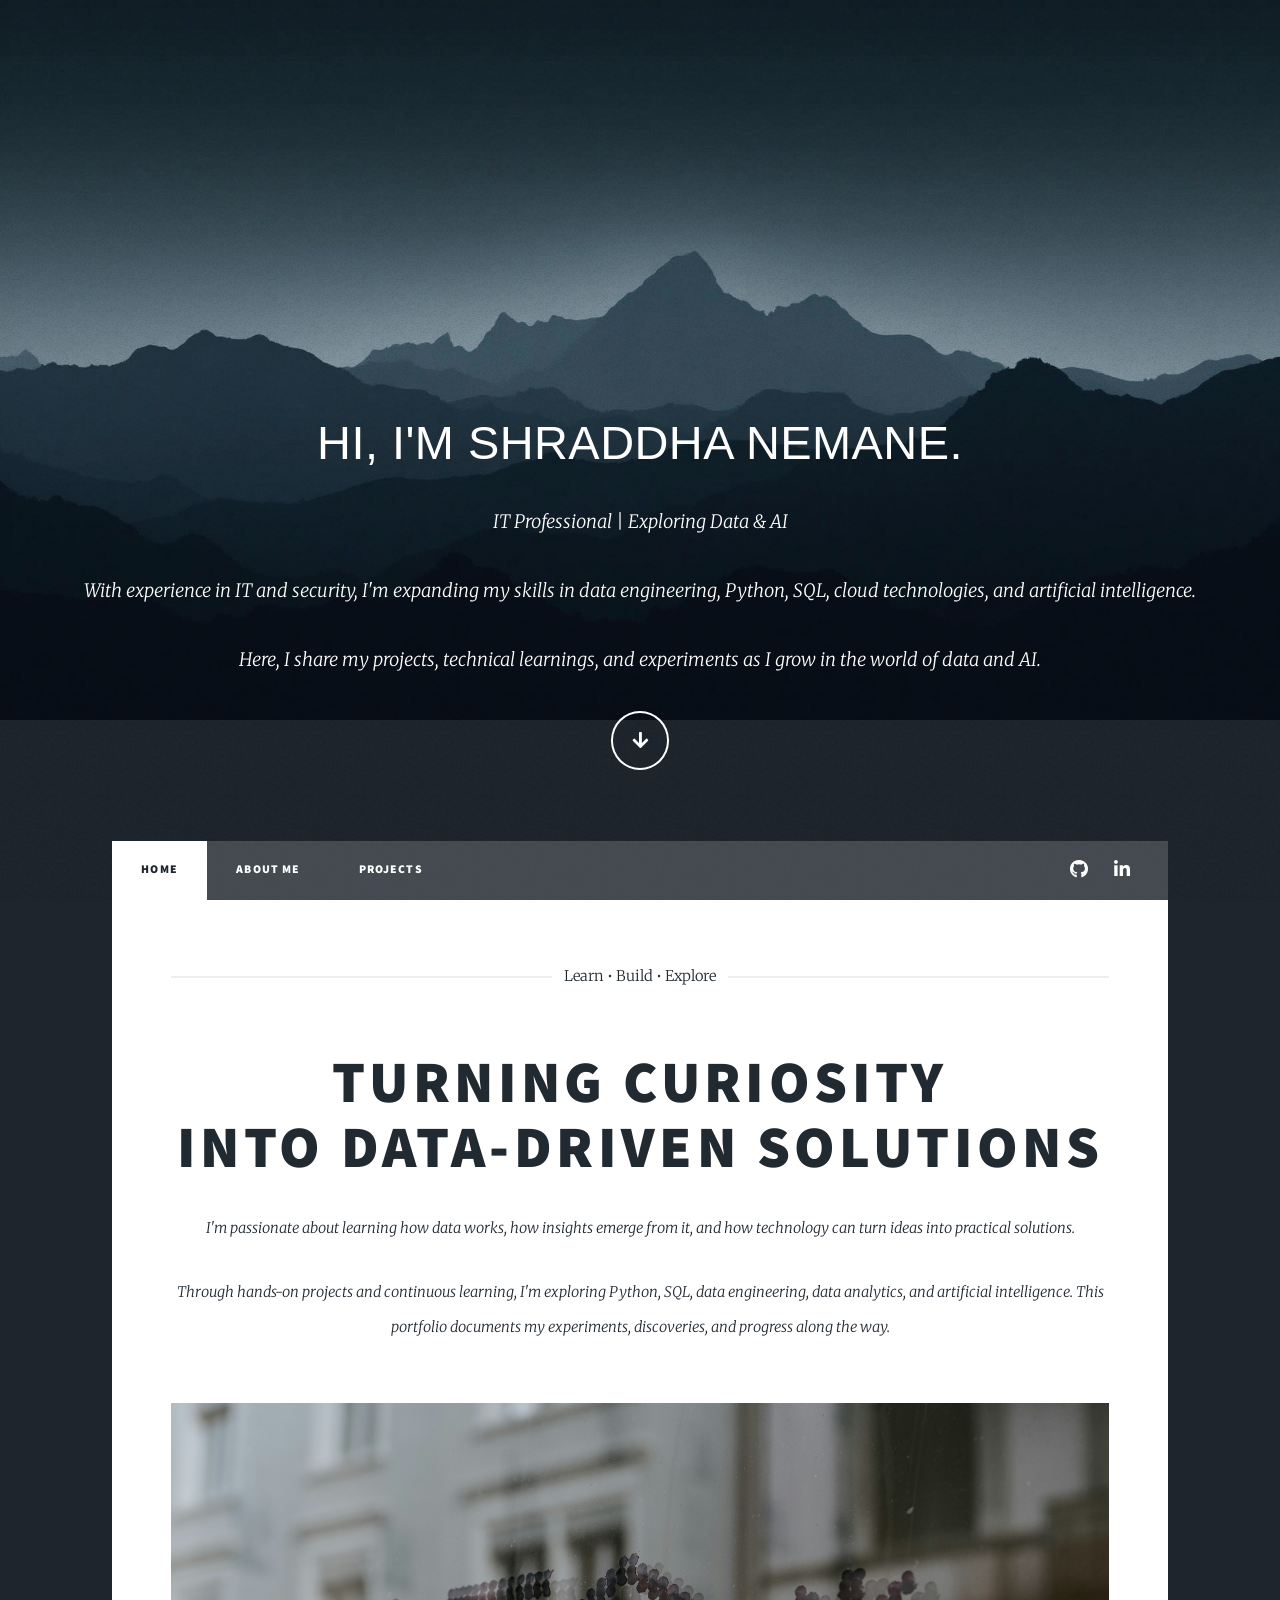
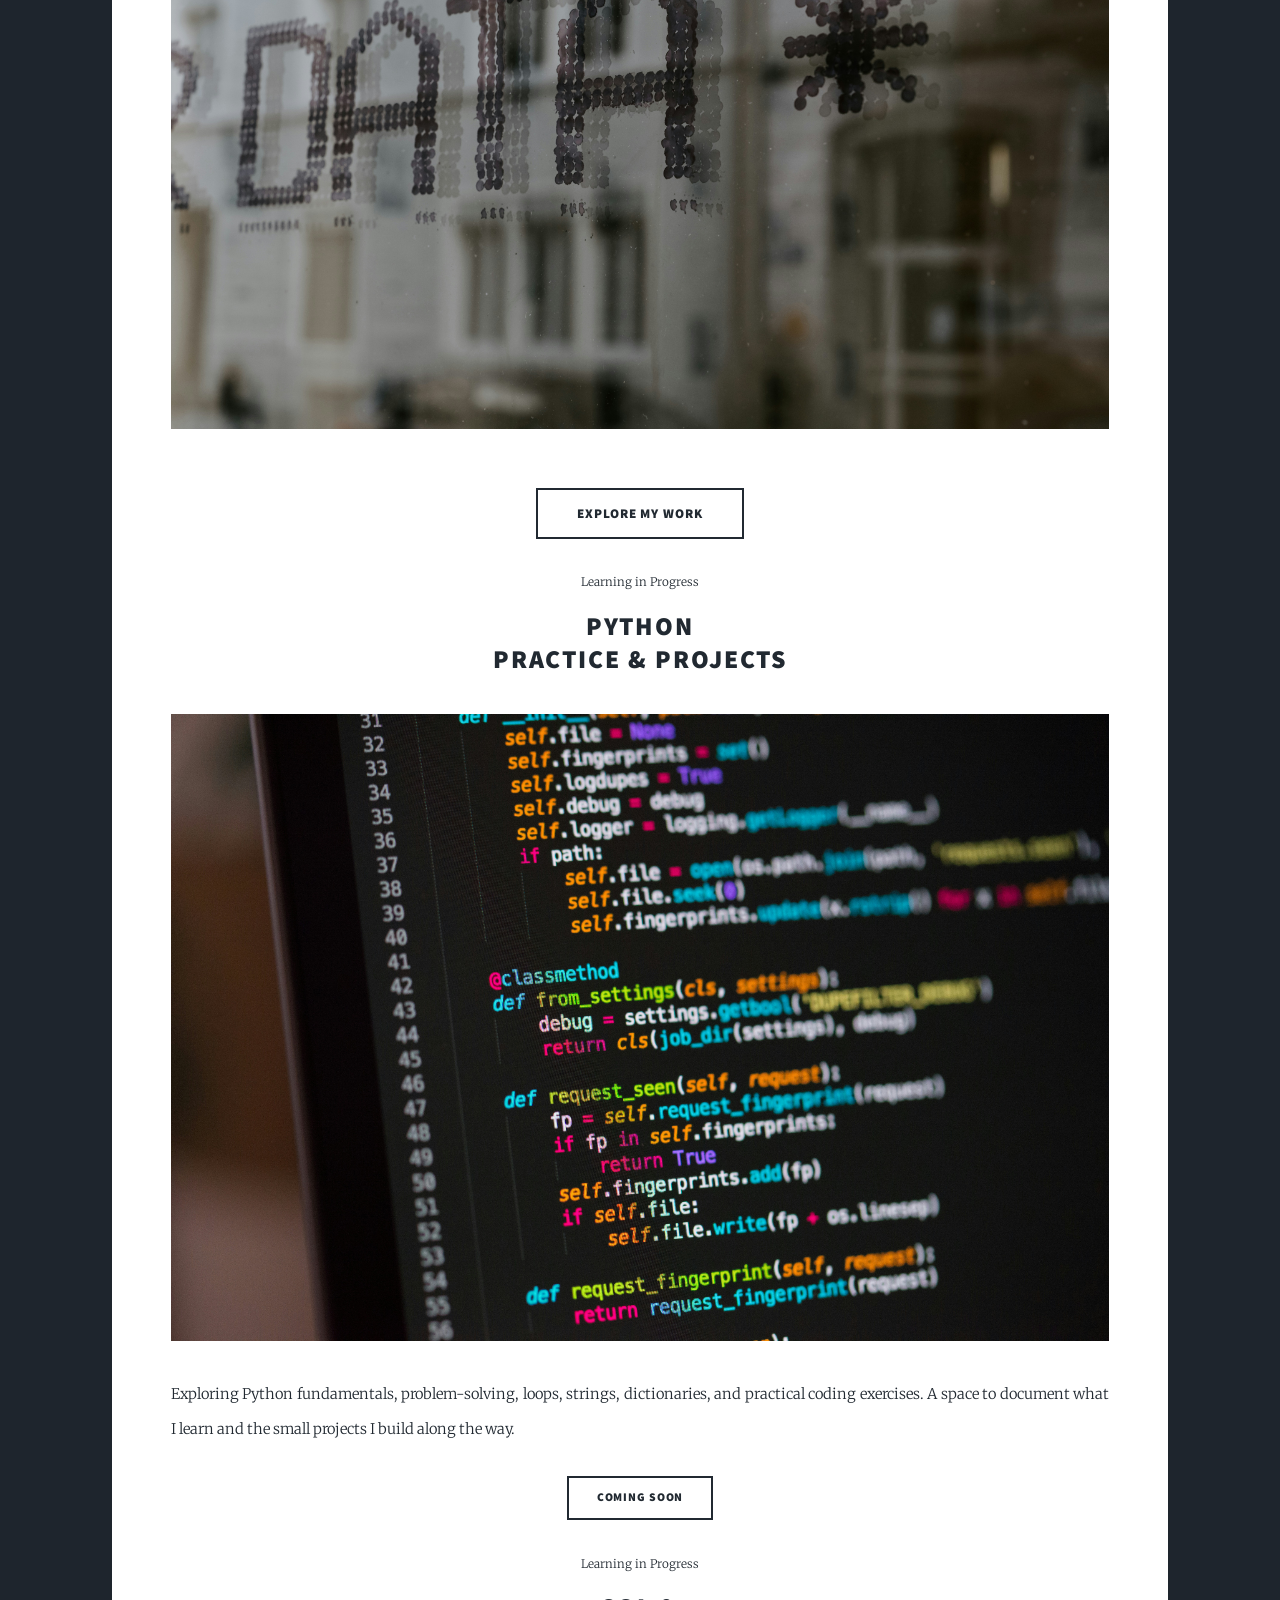
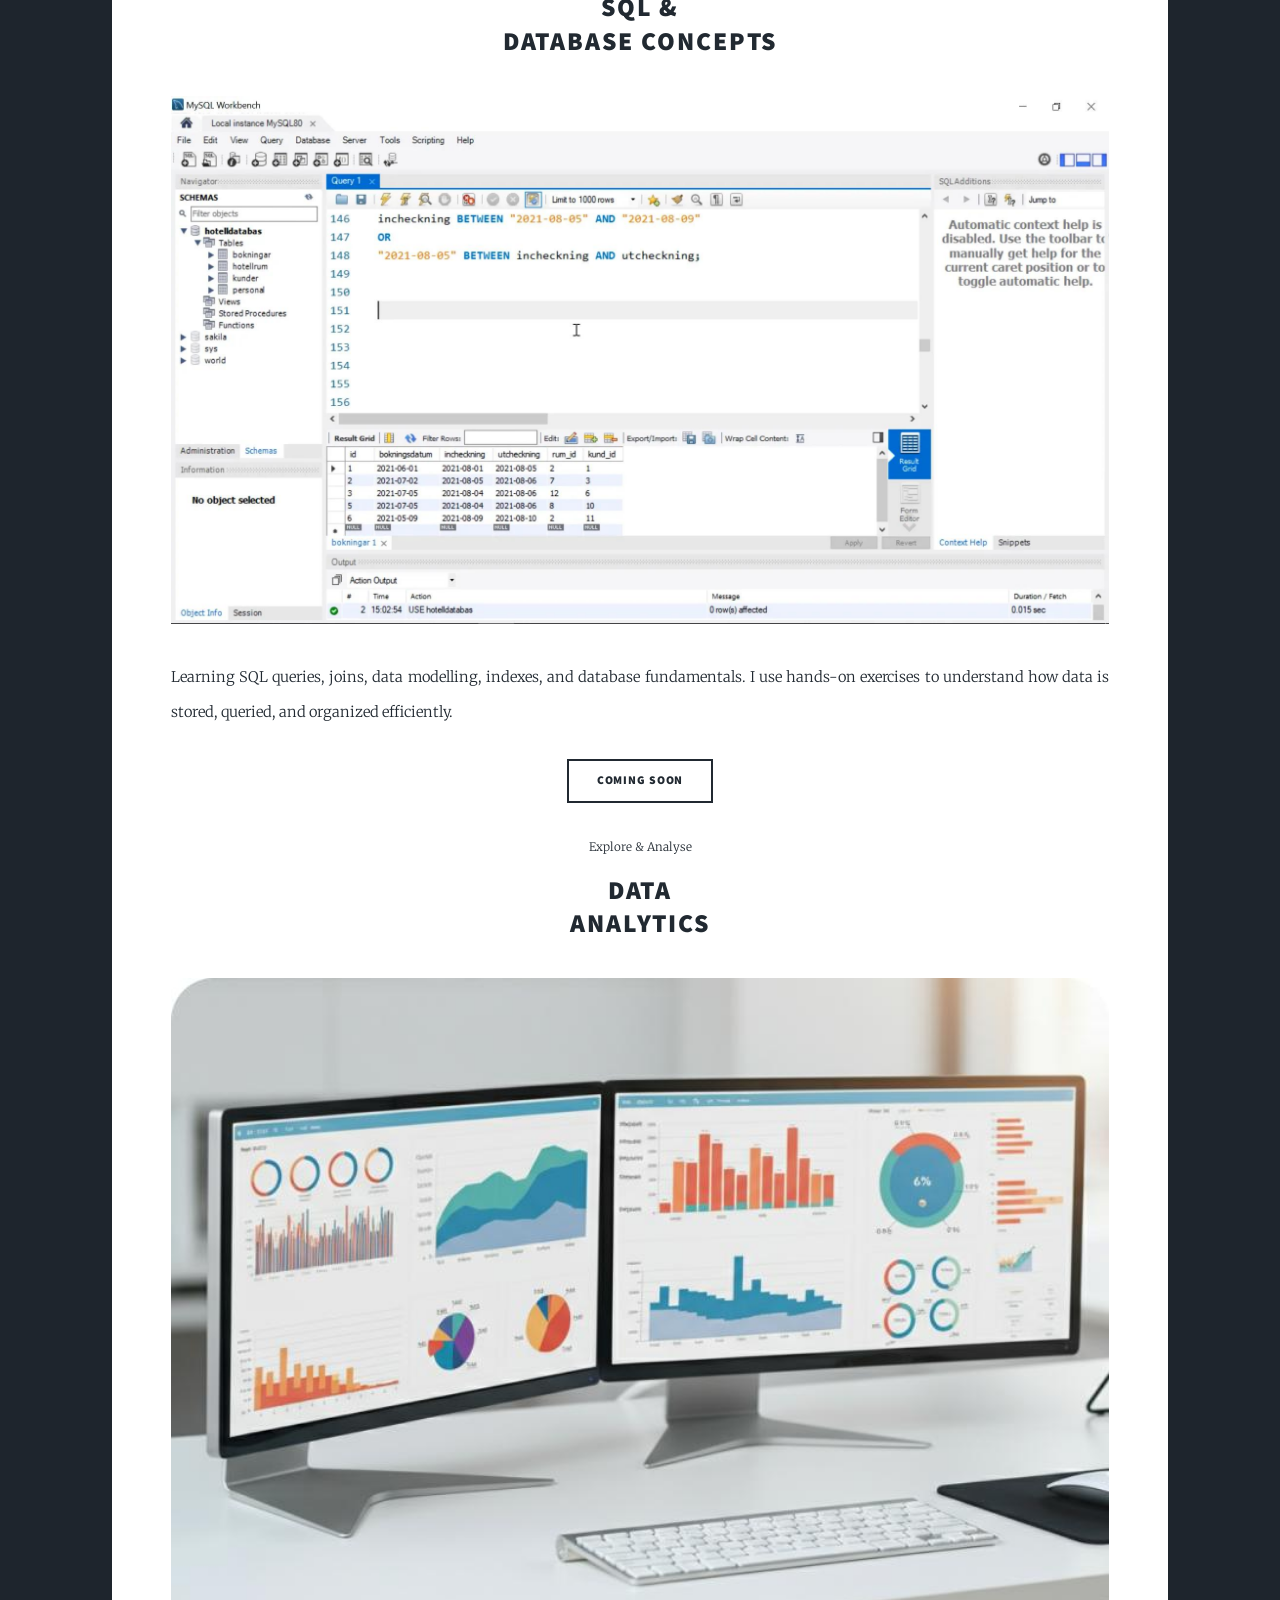
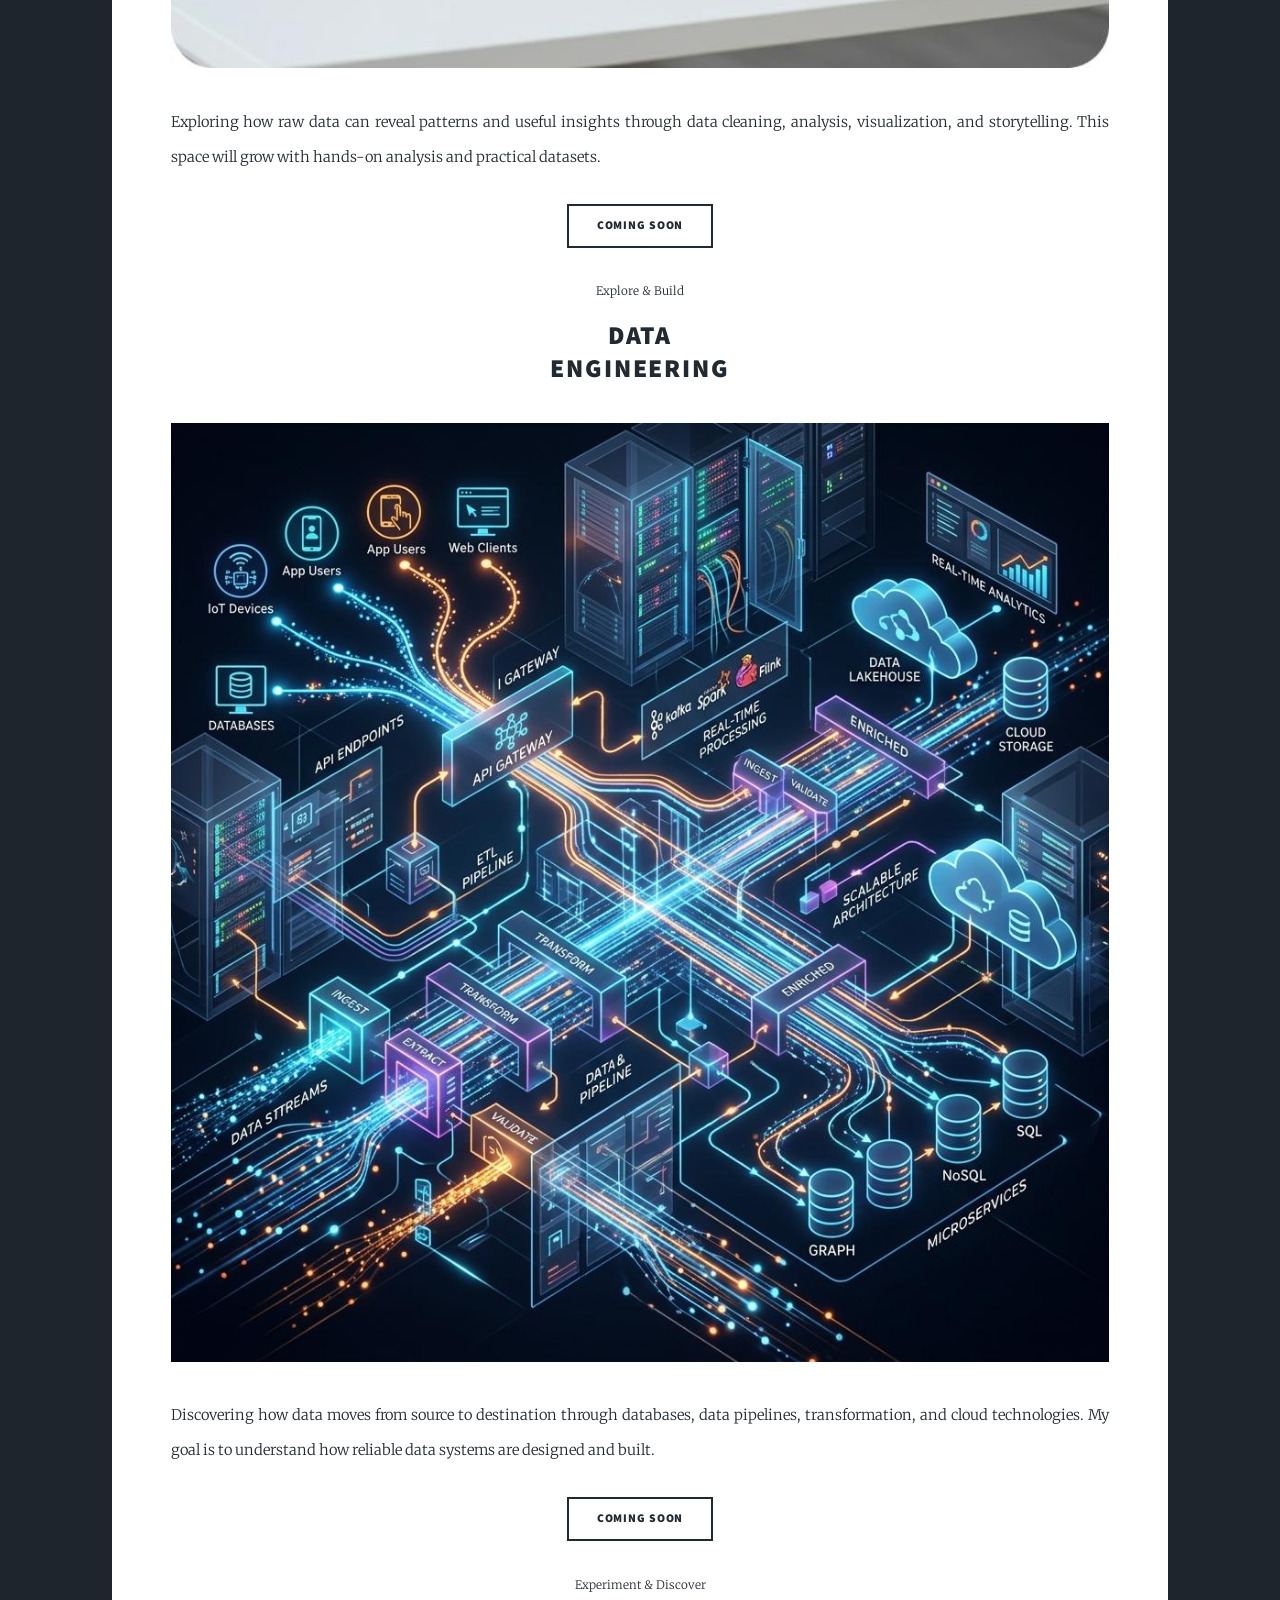
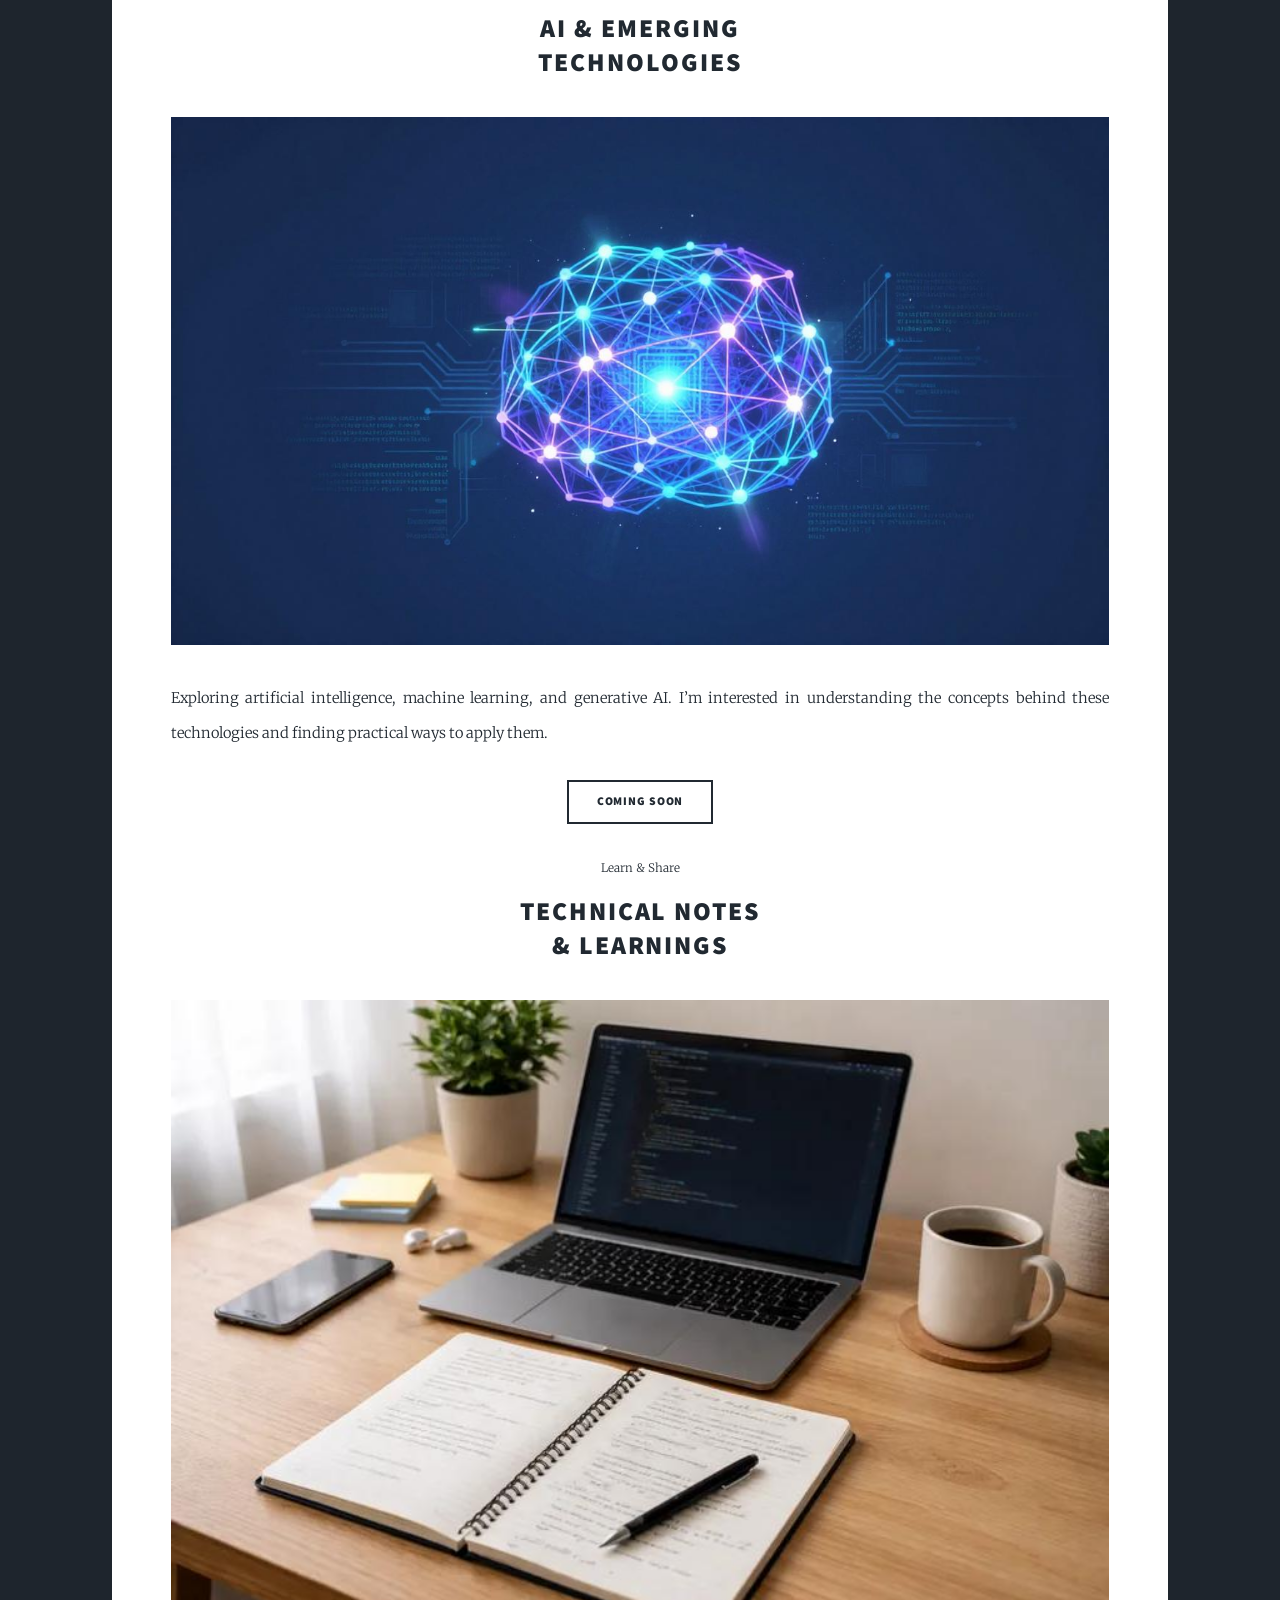
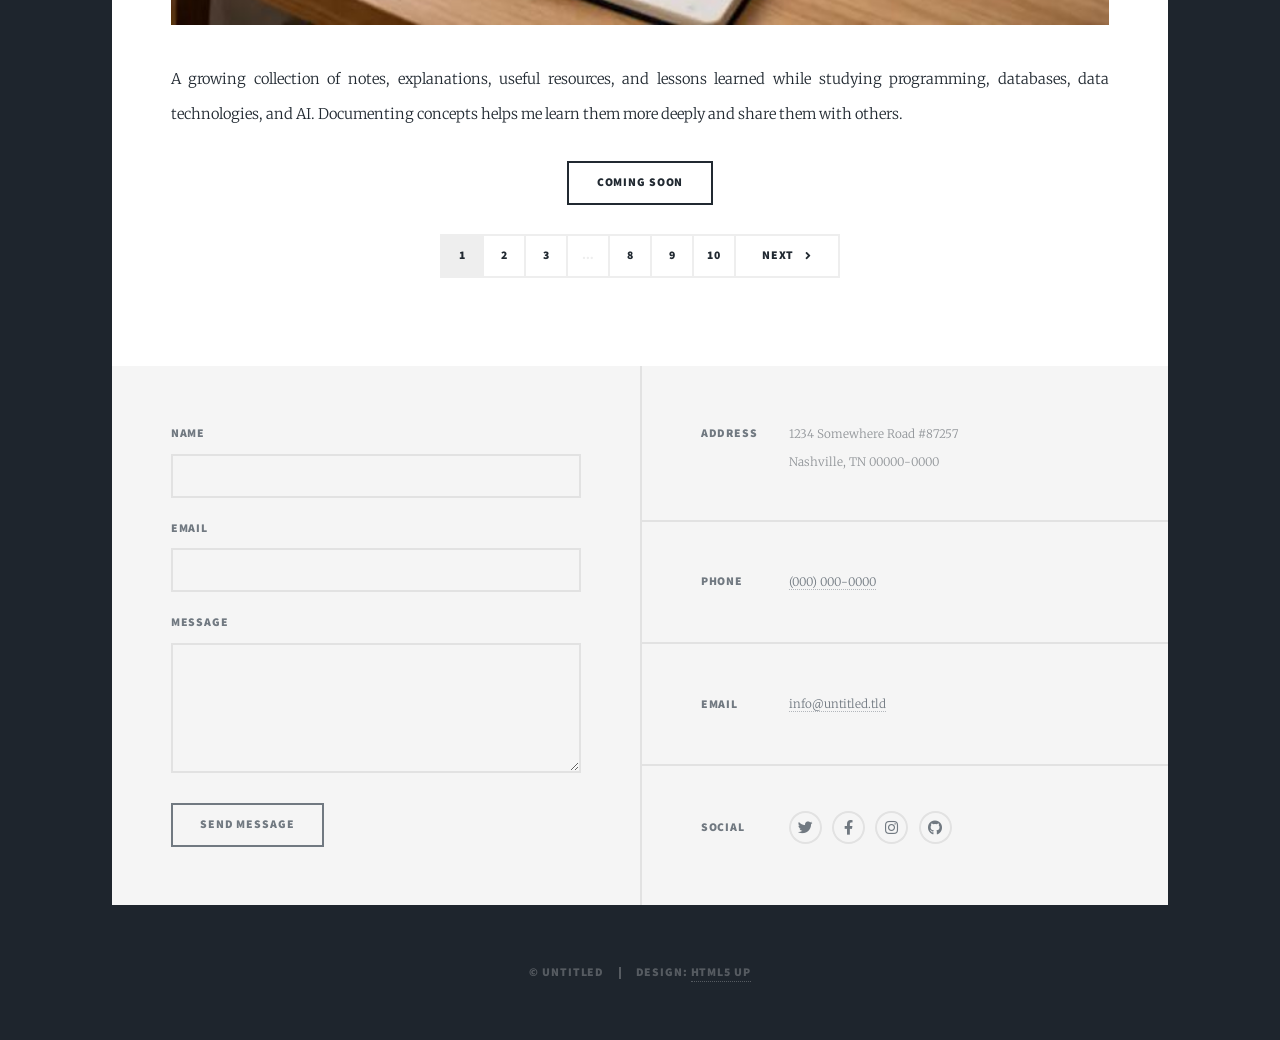
==== commit ddce181b: "fixed path" ====
--- a/index.html
+++ b/index.html
@@ -100,7 +100,7 @@
             my experiments, discoveries, and progress along the way.
         </p>
     </header>
-    <a href="#" class="image main"><img src="portfolio-website-demo\images\data_abstract.jpg" alt="Data and technology" /></a>
+    <a href="#" class="image main"><img src="images\data_abstract.jpg" alt="Data and technology" /></a>
     <ul class="actions special">
         <li><a href="#header" class="button large">Explore My Work</a></li>
     </ul>
@@ -116,7 +116,7 @@
         <h2><a href="#">Python<br />
         Practice &amp; Projects</a></h2>
     </header>
-    <a href="#" class="image fit"><img src="portfolio-website-demo\images\python.jpg.jpg" alt="Python learning and projects" /></a>
+    <a href="#" class="image fit"><img src="images\python.jpg.jpg" alt="Python learning and projects" /></a>
     <p>Exploring Python fundamentals, problem-solving, loops, strings, dictionaries, and practical coding exercises. A space to document what I learn and the small projects I build along the way.</p>
     <ul class="actions special">
         <li><a href="#" class="button">Coming Soon</a></li>
@@ -130,7 +130,7 @@
         <h2><a href="#">SQL &amp;<br />
         Database Concepts</a></h2>
     </header>
-    <a href="#" class="image fit"><img src="portfolio-website-demo\images\sql.jpg.jpg" alt="SQL and database concepts" /></a>
+    <a href="#" class="image fit"><img src="images\sql.jpg.jpg" alt="SQL and database concepts" /></a>
     <p>Learning SQL queries, joins, data modelling, indexes, and database fundamentals. I use hands-on exercises to understand how data is stored, queried, and organized efficiently.</p>
     <ul class="actions special">
         <li><a href="#" class="button">Coming Soon</a></li>
@@ -144,7 +144,7 @@
         <h2><a href="#">Data<br />
         Analytics</a></h2>
     </header>
-    <a href="#" class="image fit"><img src="portfolio-website-demo\images\analytics.jpg.jpg" alt="Data analytics" /></a>
+    <a href="#" class="image fit"><img src="images\analytics.jpg.jpg" alt="Data analytics" /></a>
     <p>Exploring how raw data can reveal patterns and useful insights through data cleaning, analysis, visualization, and storytelling. This space will grow with hands-on analysis and practical datasets.</p>
     <ul class="actions special">
         <li><a href="#" class="button">Coming Soon</a></li>
@@ -158,7 +158,7 @@
         <h2><a href="#">Data<br />
         Engineering</a></h2>
     </header>
-    <a href="#" class="image fit"><img src="portfolio-website-demo\images\data-engineering.jpg.jpg" alt="Data engineering" /></a>
+    <a href="#" class="image fit"><img src="images\data-engineering.jpg.jpg" alt="Data engineering" /></a>
     <p>Discovering how data moves from source to destination through databases, data pipelines, transformation, and cloud technologies. My goal is to understand how reliable data systems are designed and built.</p>
     <ul class="actions special">
         <li><a href="#" class="button">Coming Soon</a></li>
@@ -172,7 +172,7 @@
         <h2><a href="#">AI &amp; Emerging<br />
         Technologies</a></h2>
     </header>
-    <a href="#" class="image fit"><img src="portfolio-website-demo\images\ai.jpg.jpg" alt="Artificial intelligence" /></a>
+    <a href="#" class="image fit"><img src="images\ai.jpg.jpg" alt="Artificial intelligence" /></a>
     <p>Exploring artificial intelligence, machine learning, and generative AI. I’m interested in understanding the concepts behind these technologies and finding practical ways to apply them.</p>
     <ul class="actions special">
         <li><a href="#" class="button">Coming Soon</a></li>
@@ -186,7 +186,7 @@
         <h2><a href="#">Technical Notes<br />
         &amp; Learnings</a></h2>
     </header>
-    <a href="#" class="image fit"><img src="portfolio-website-demo\images\learning.jpg.jpg" alt="Technical notes and learning" /></a>
+    <a href="#" class="image fit"><img src="images\learning.jpg.jpg" alt="Technical notes and learning" /></a>
     <p>A growing collection of notes, explanations, useful resources, and lessons learned while studying programming, databases, data technologies, and AI. Documenting concepts helps me learn them more deeply and share them with others.</p>
     <ul class="actions special">
         <li><a href="#" class="button">Coming Soon</a></li>
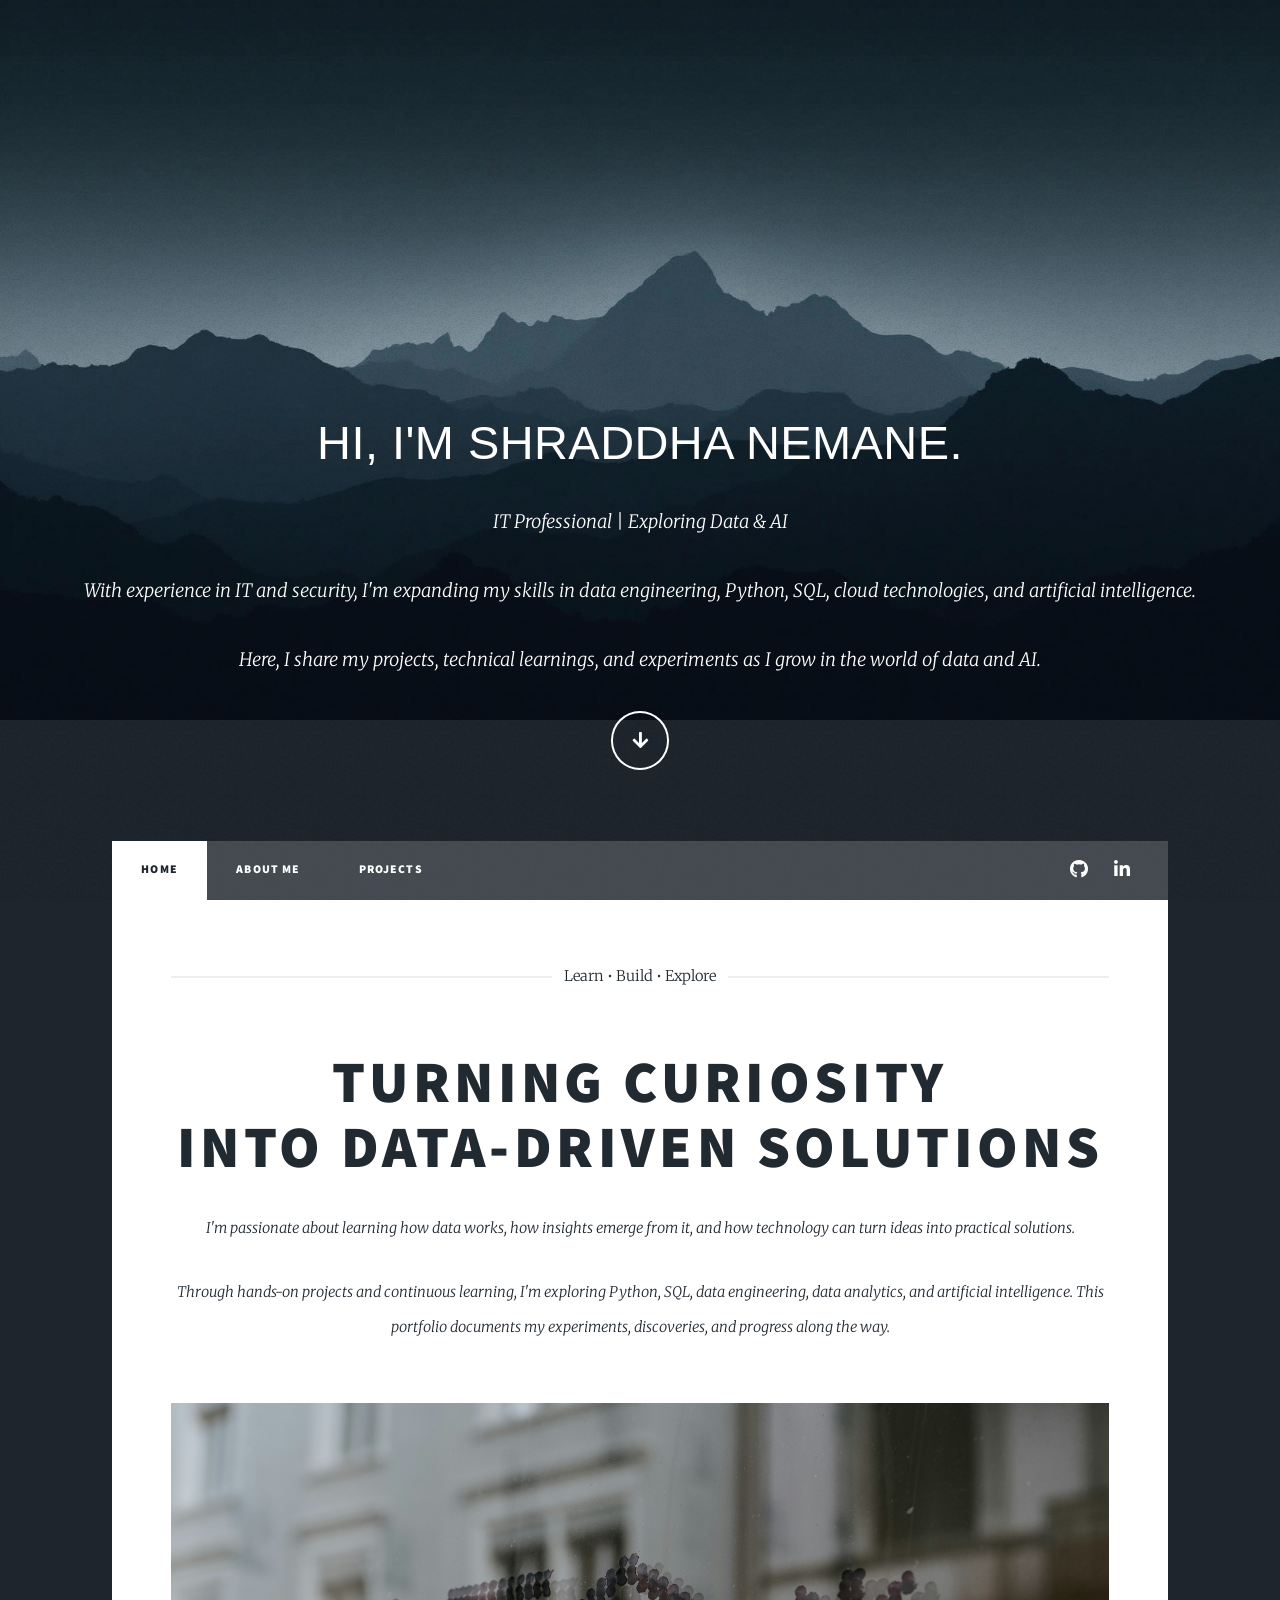
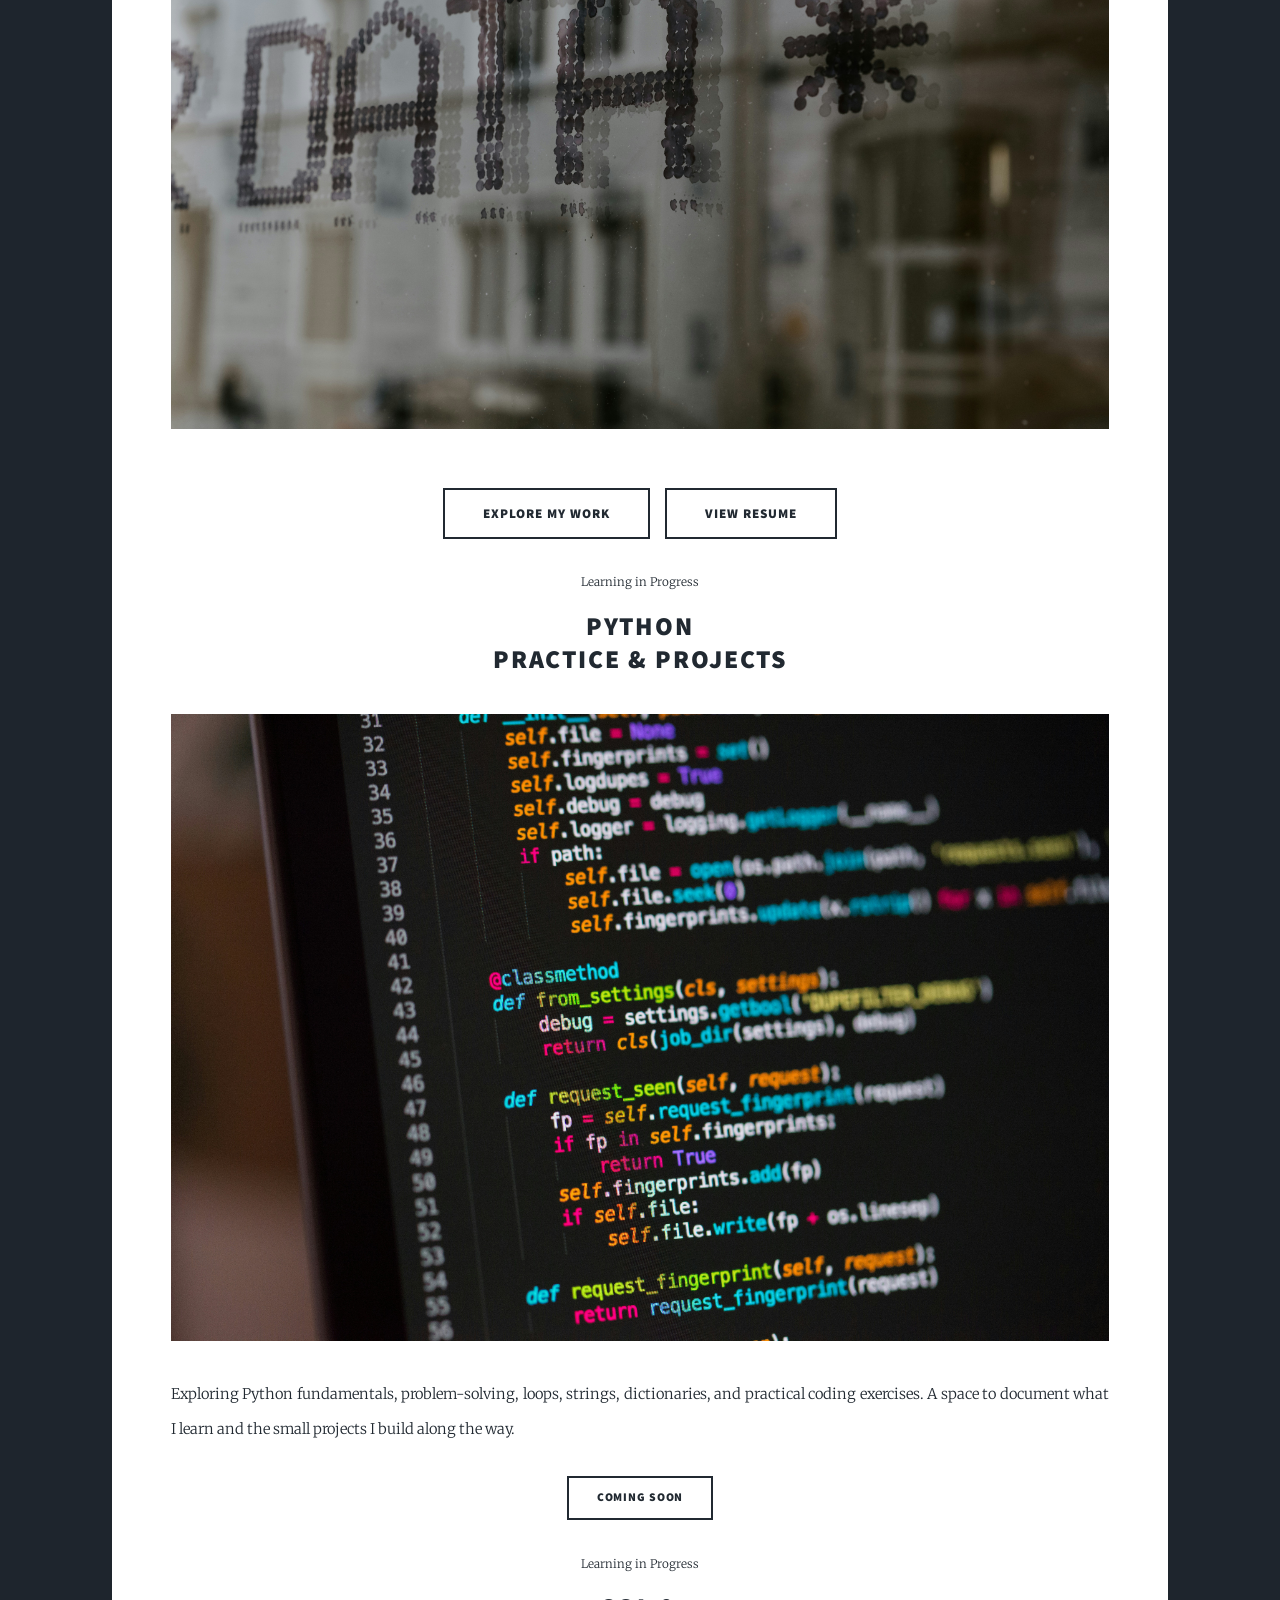
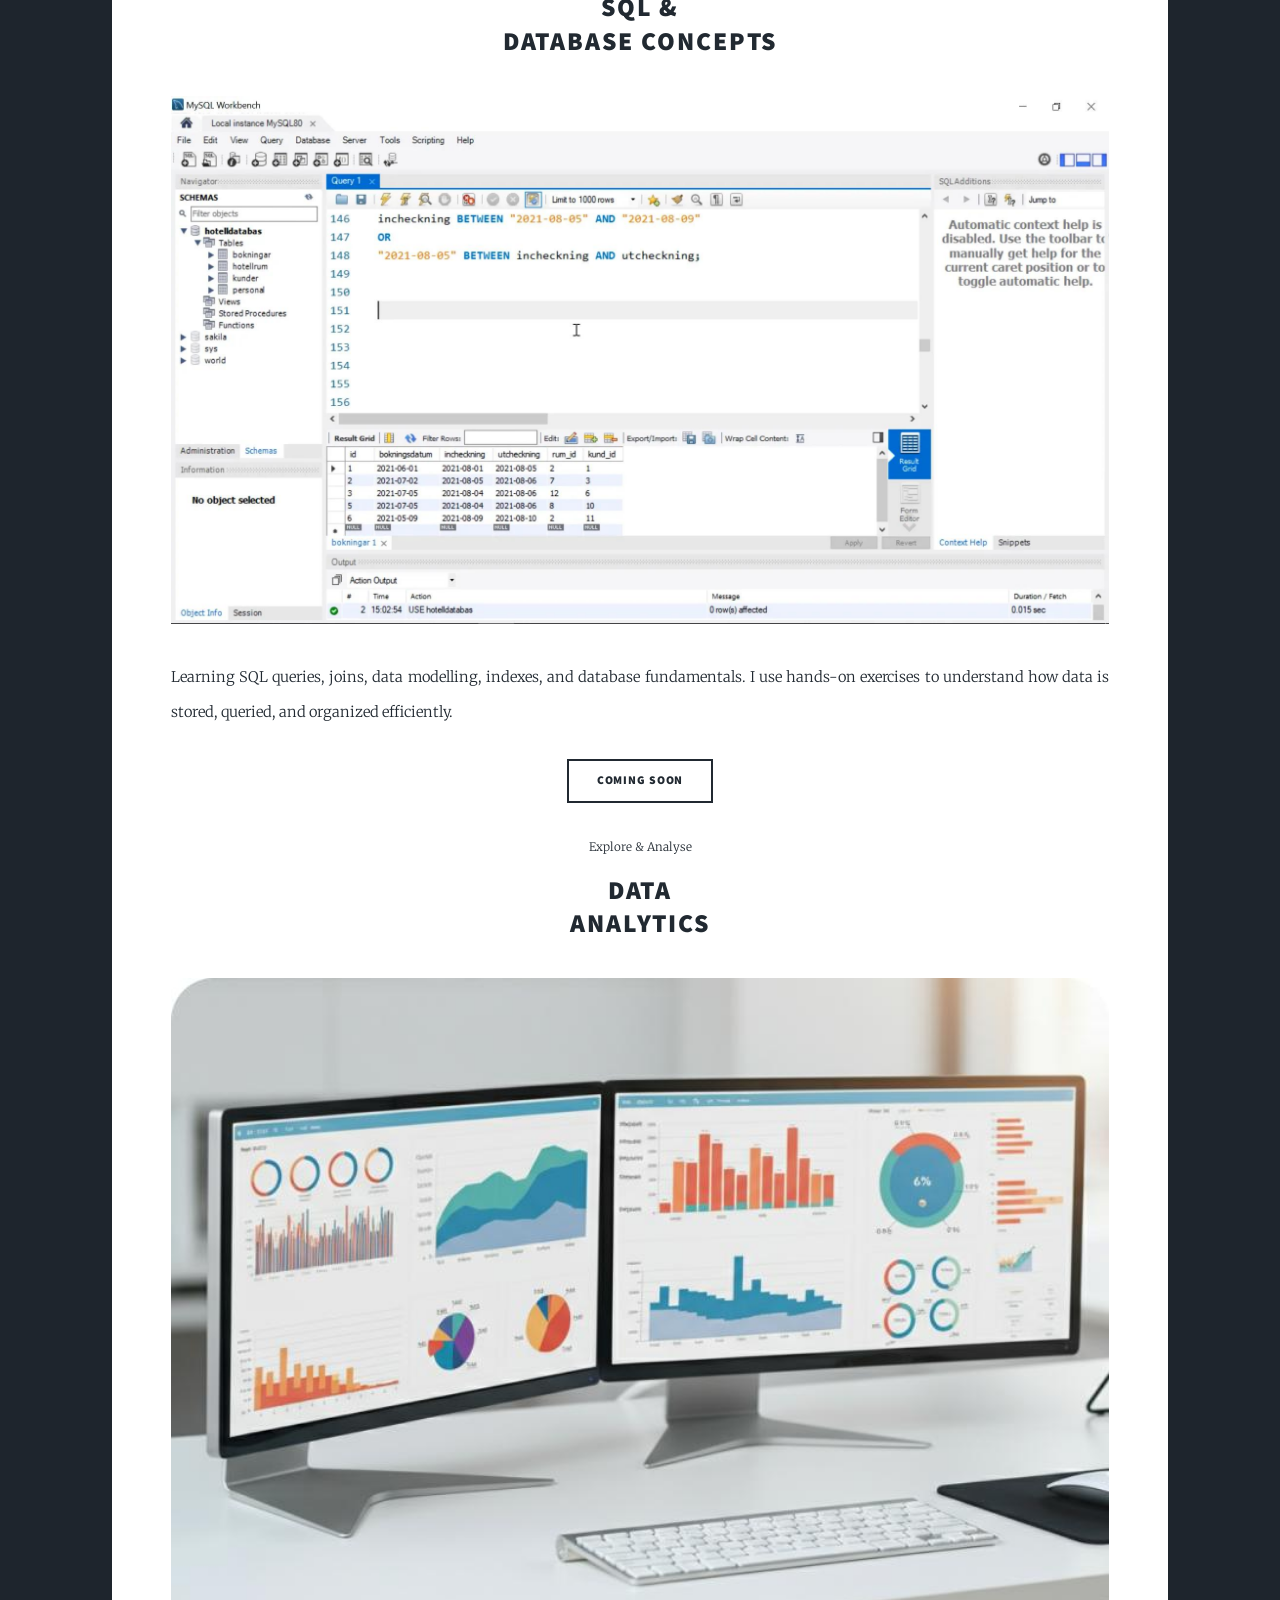
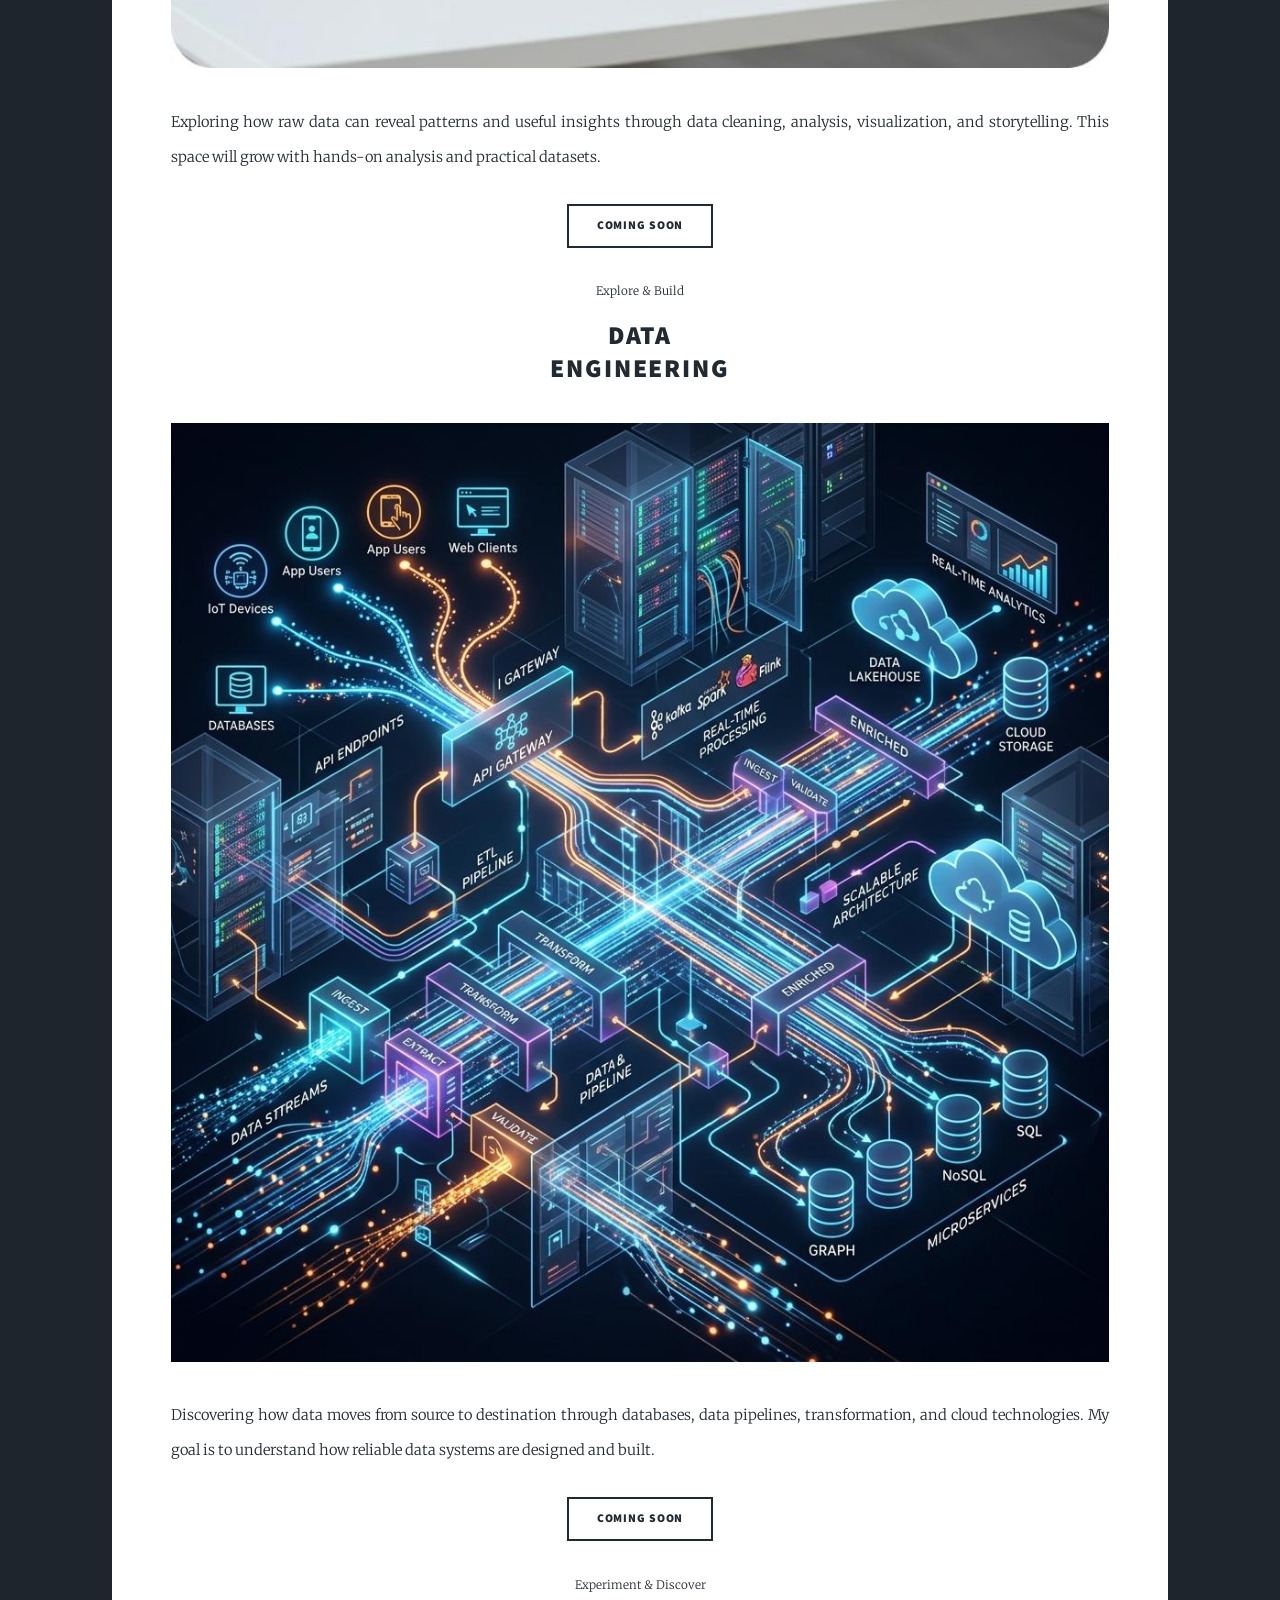
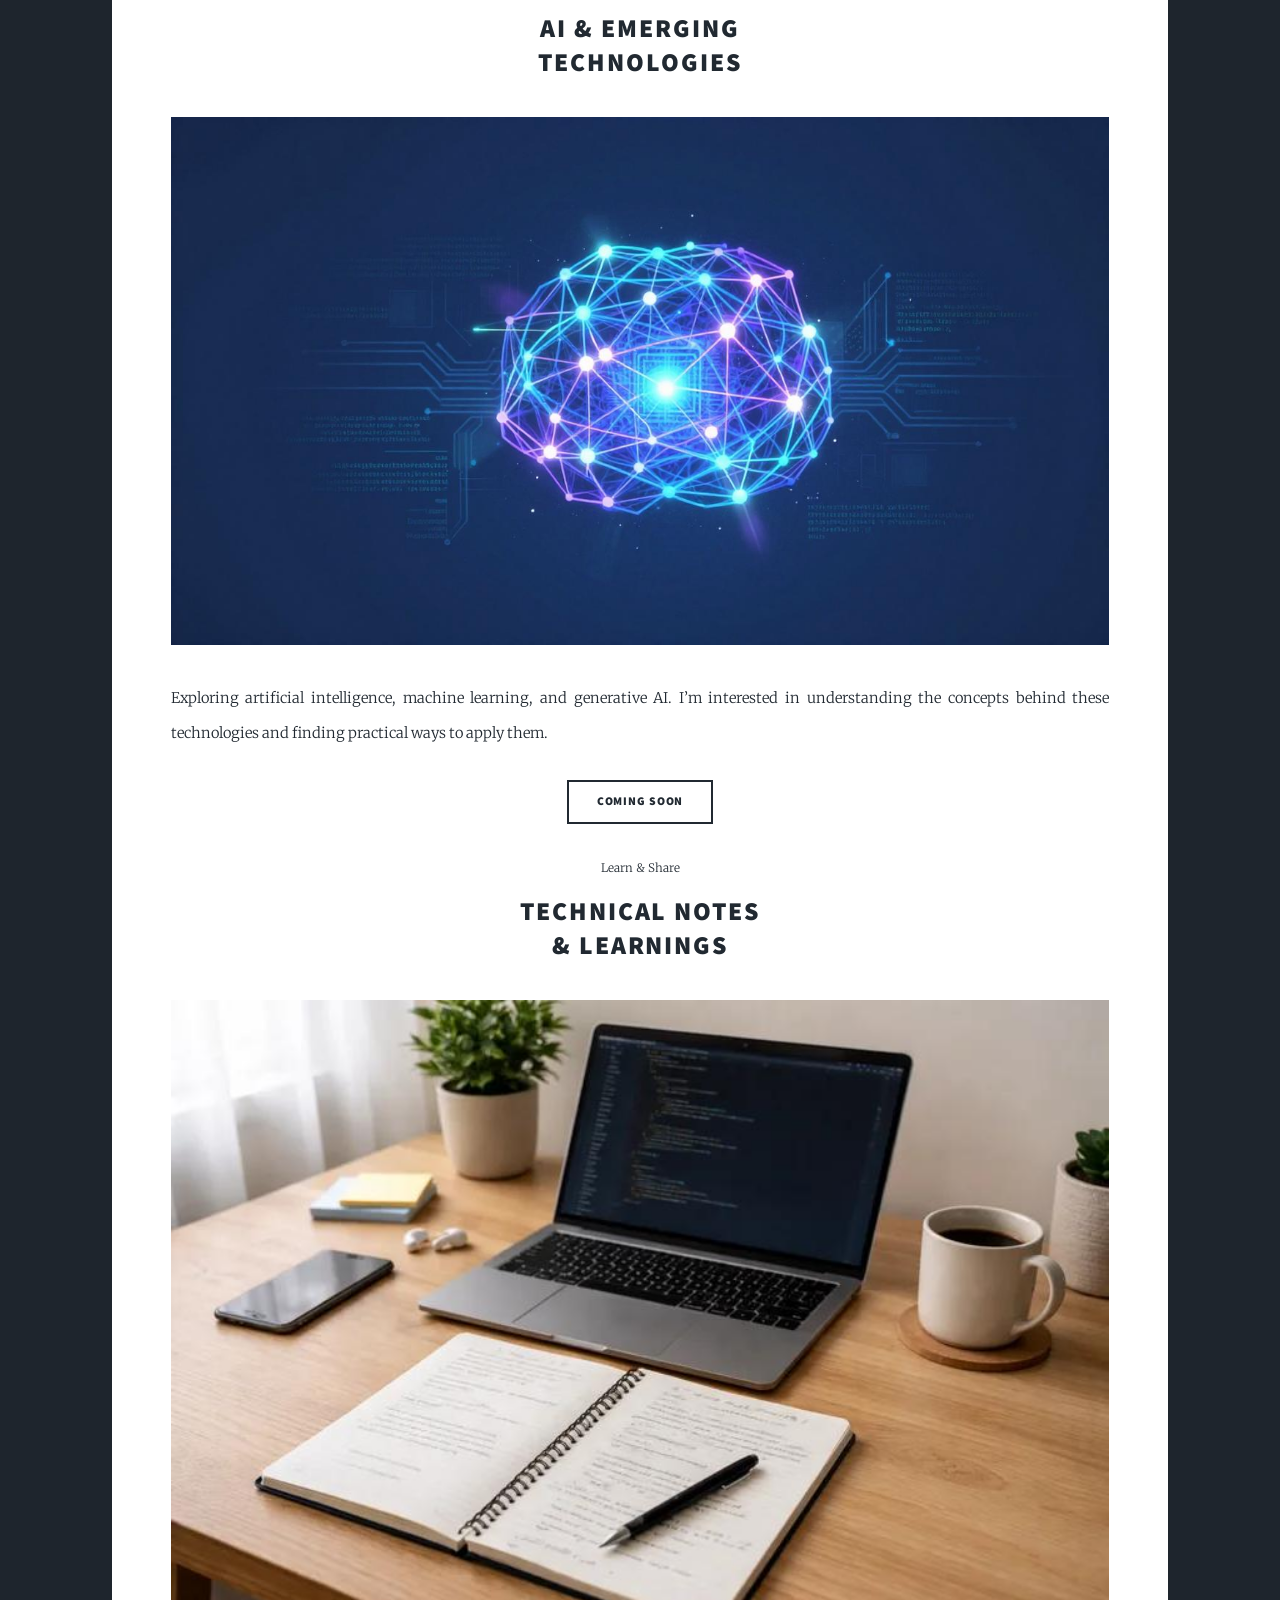
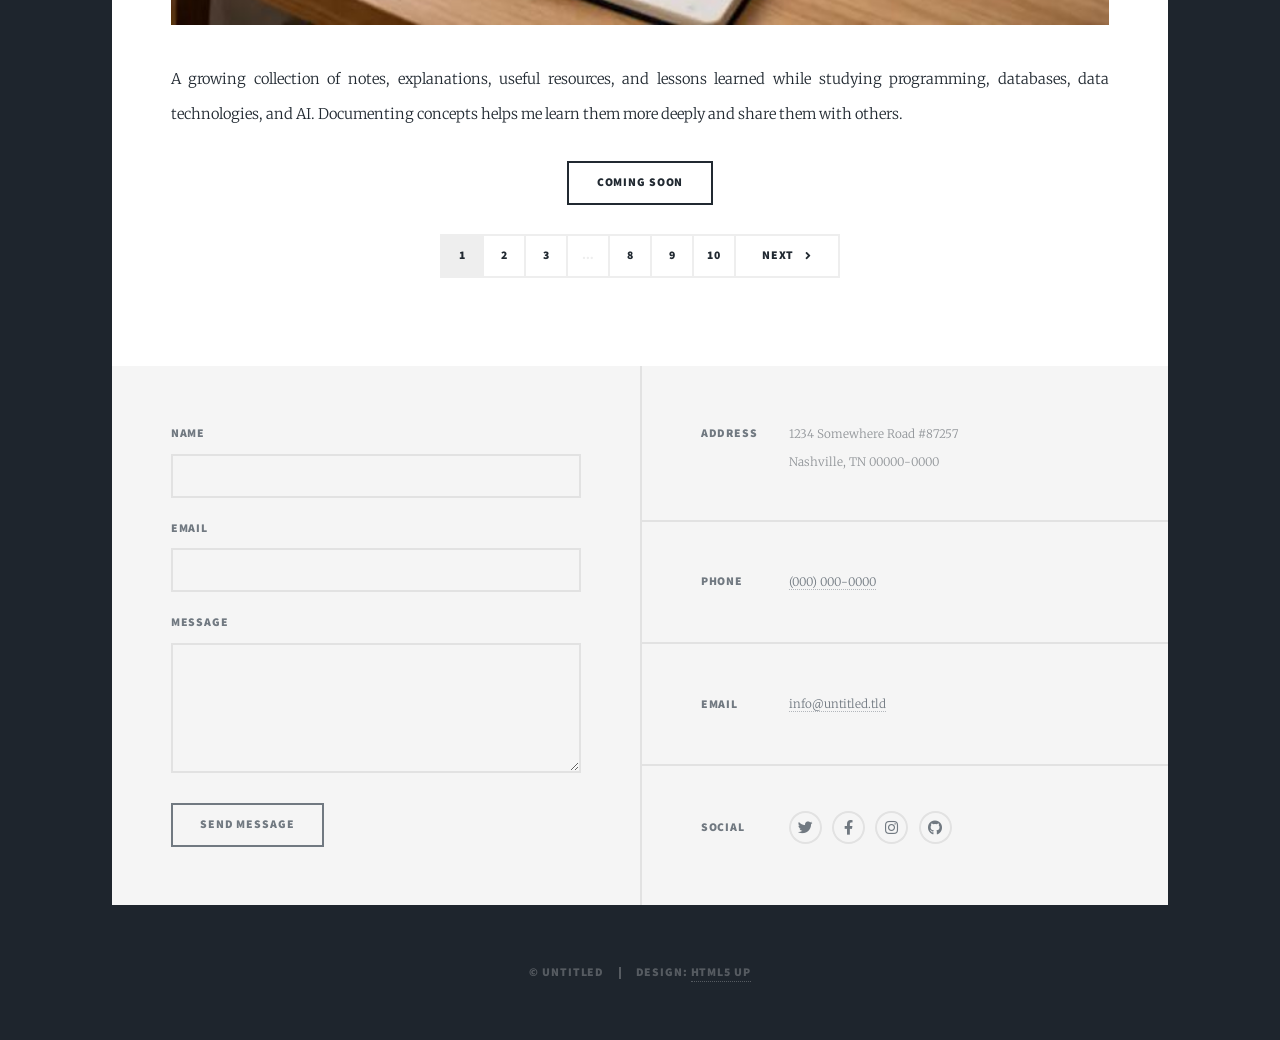
==== commit 630a7910: "resume added" ====
--- a/index.html
+++ b/index.html
@@ -102,8 +102,14 @@
     </header>
     <a href="#" class="image main"><img src="images\data_abstract.jpg" alt="Data and technology" /></a>
     <ul class="actions special">
-        <li><a href="#header" class="button large">Explore My Work</a></li>
-    </ul>
+    <li><a href="#header" class="button large">Explore My Work</a></li>
+    <li>
+        <a href="Shraddha_Nemane_Resume.pdf"
+           class="button large"
+           target="_blank"
+           rel="noopener noreferrer">View Resume</a>
+    </li>
+</ul>
 </article>
 
 
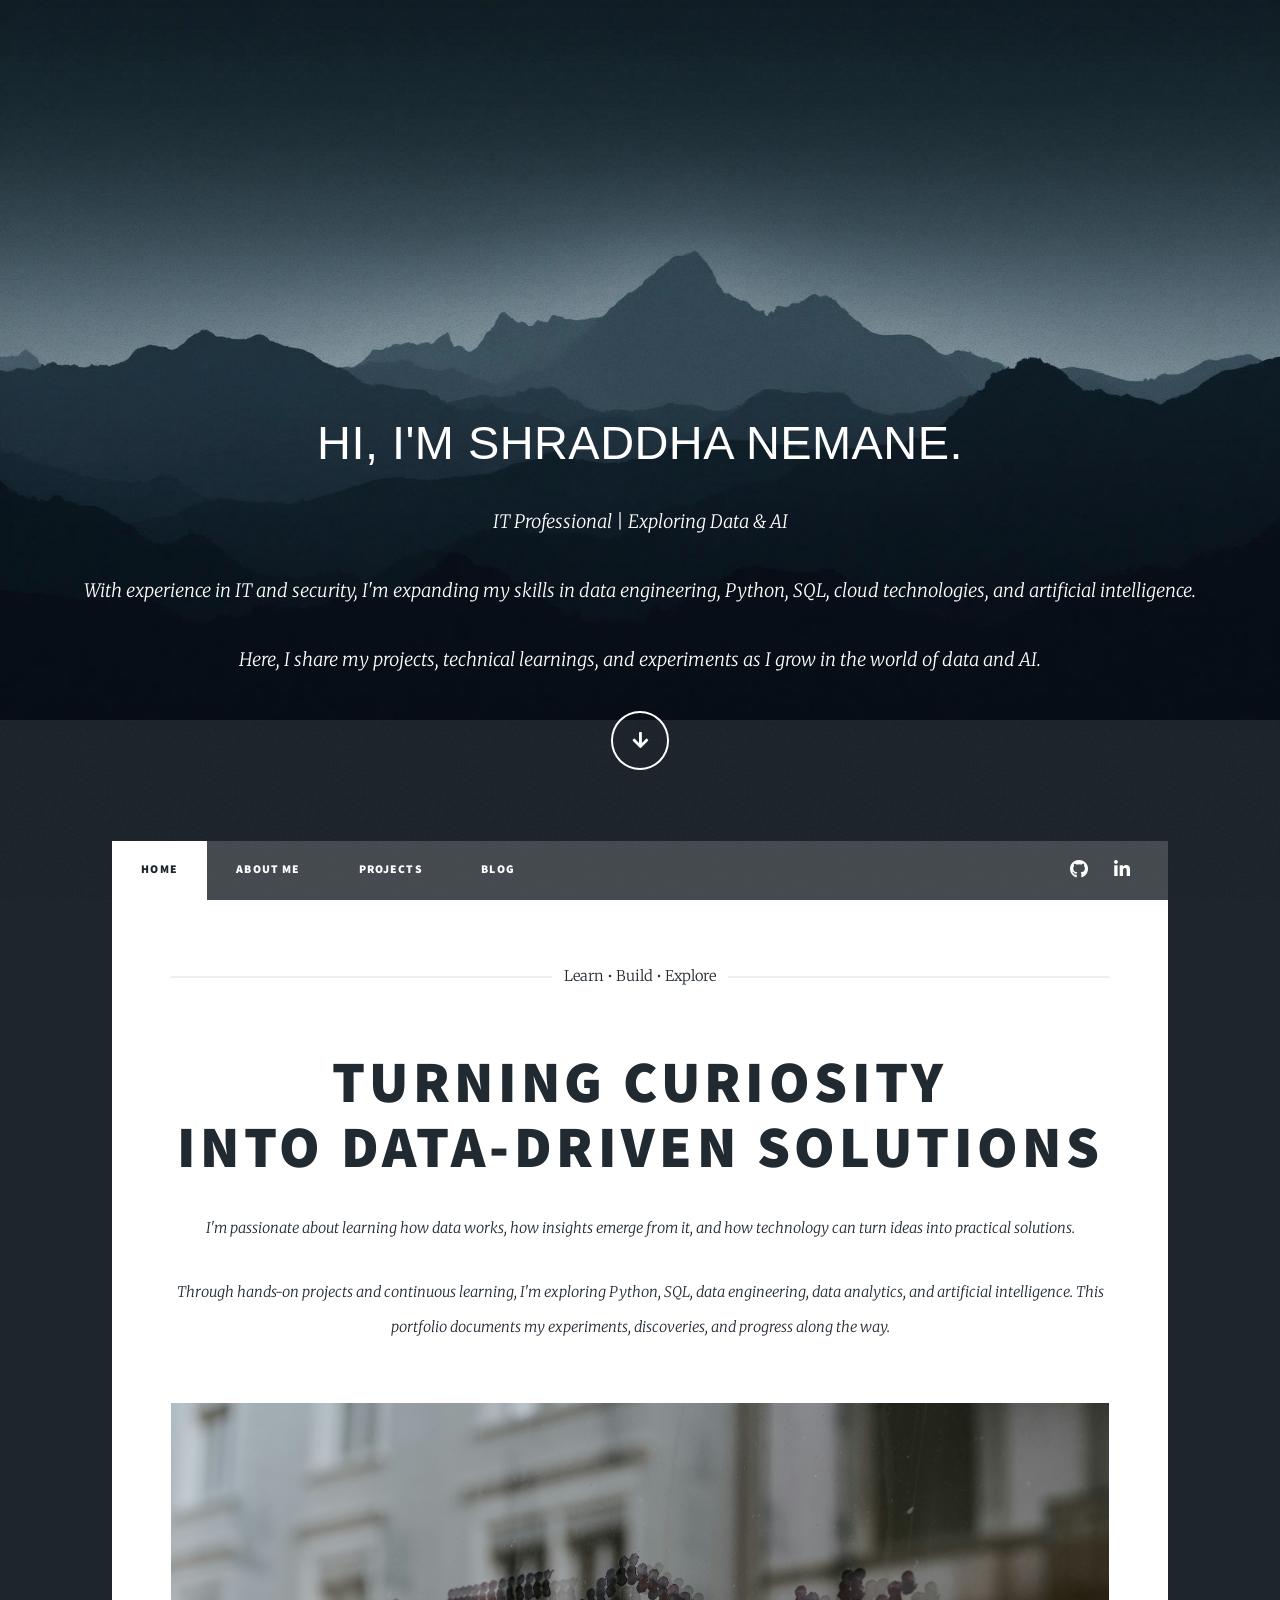
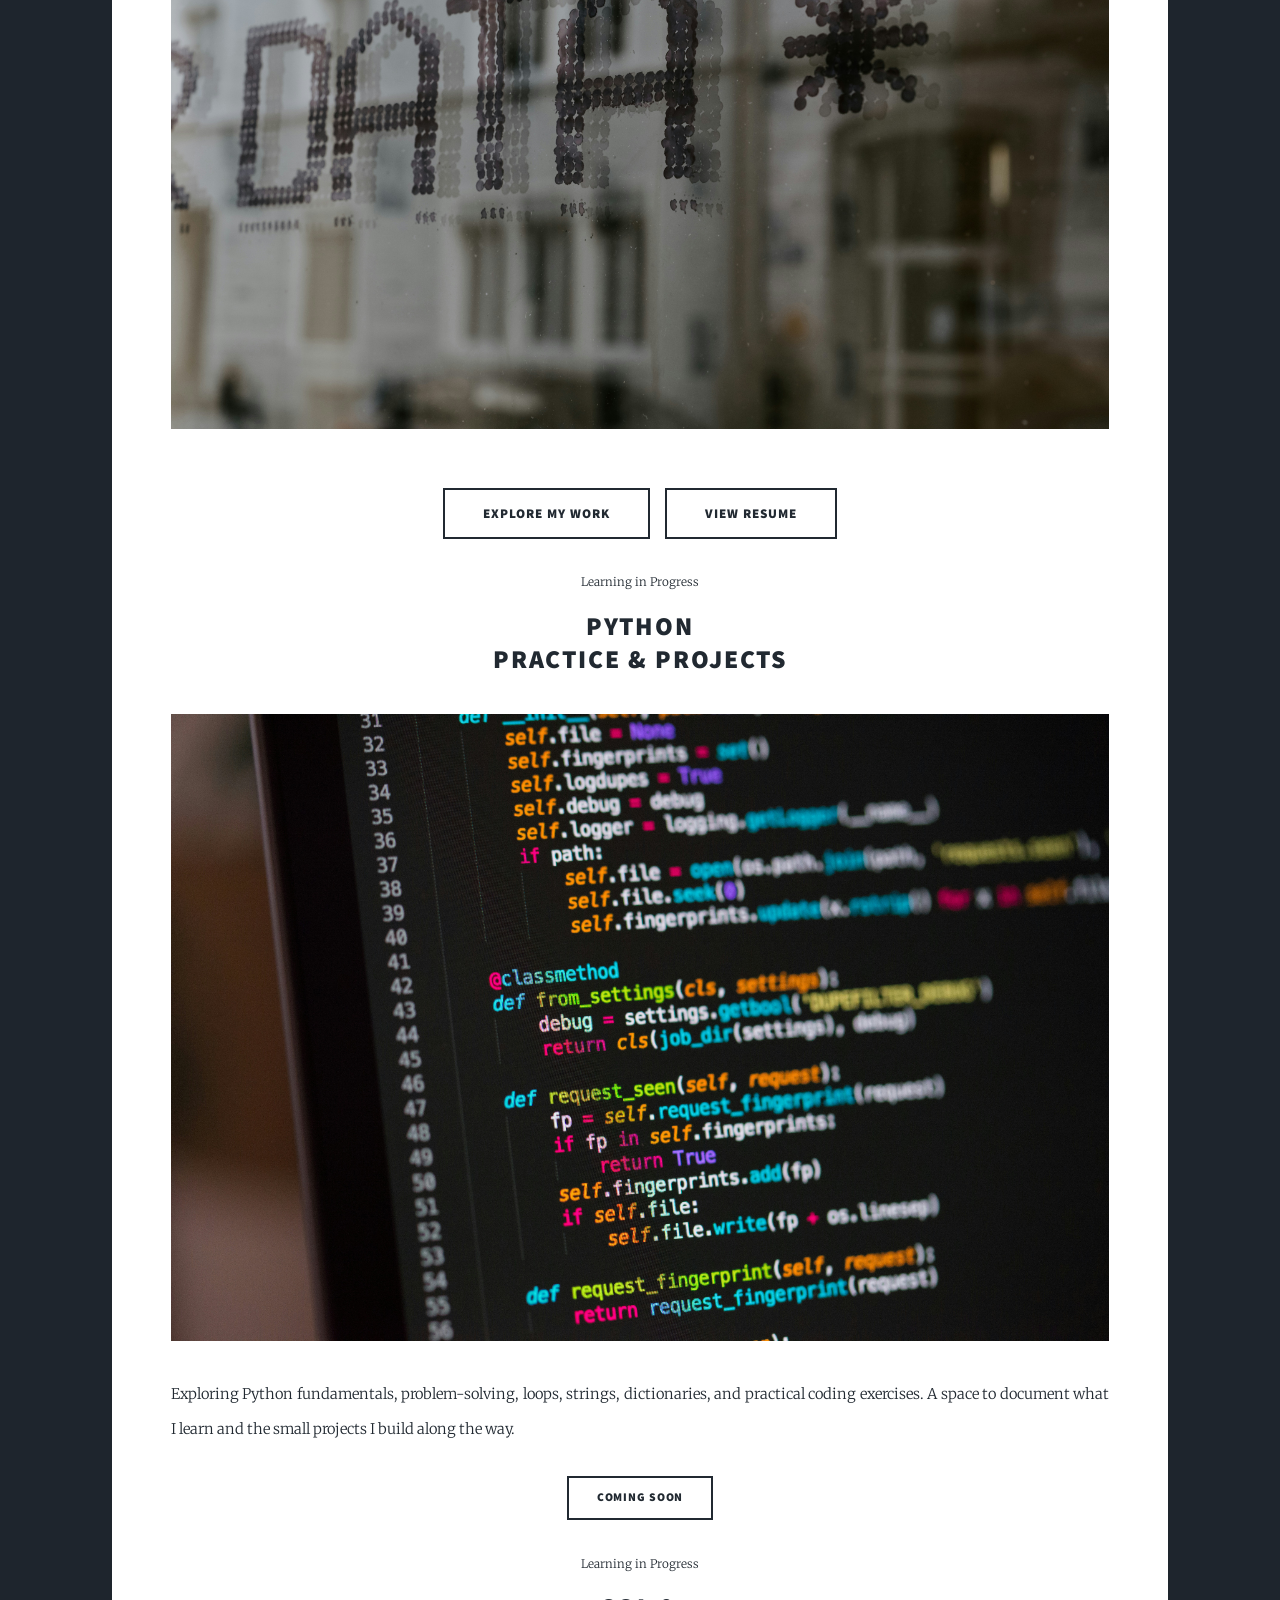
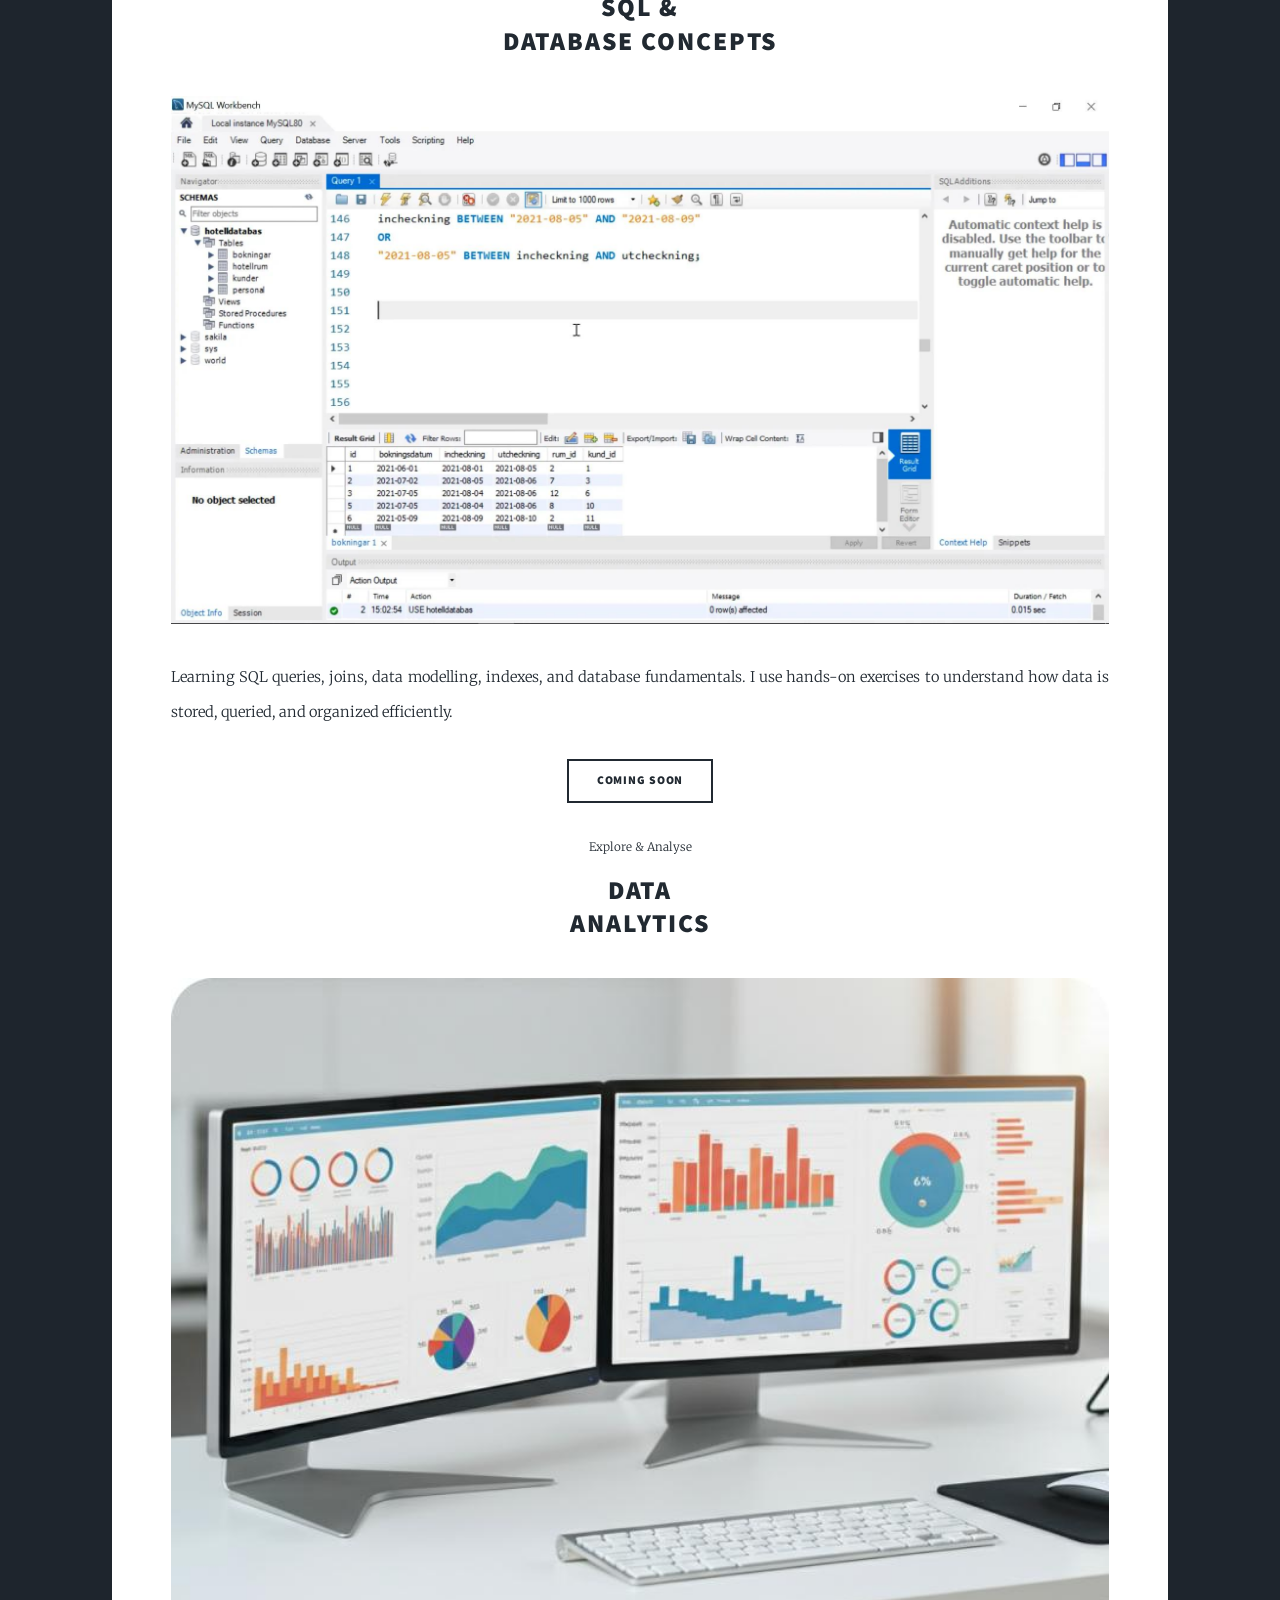
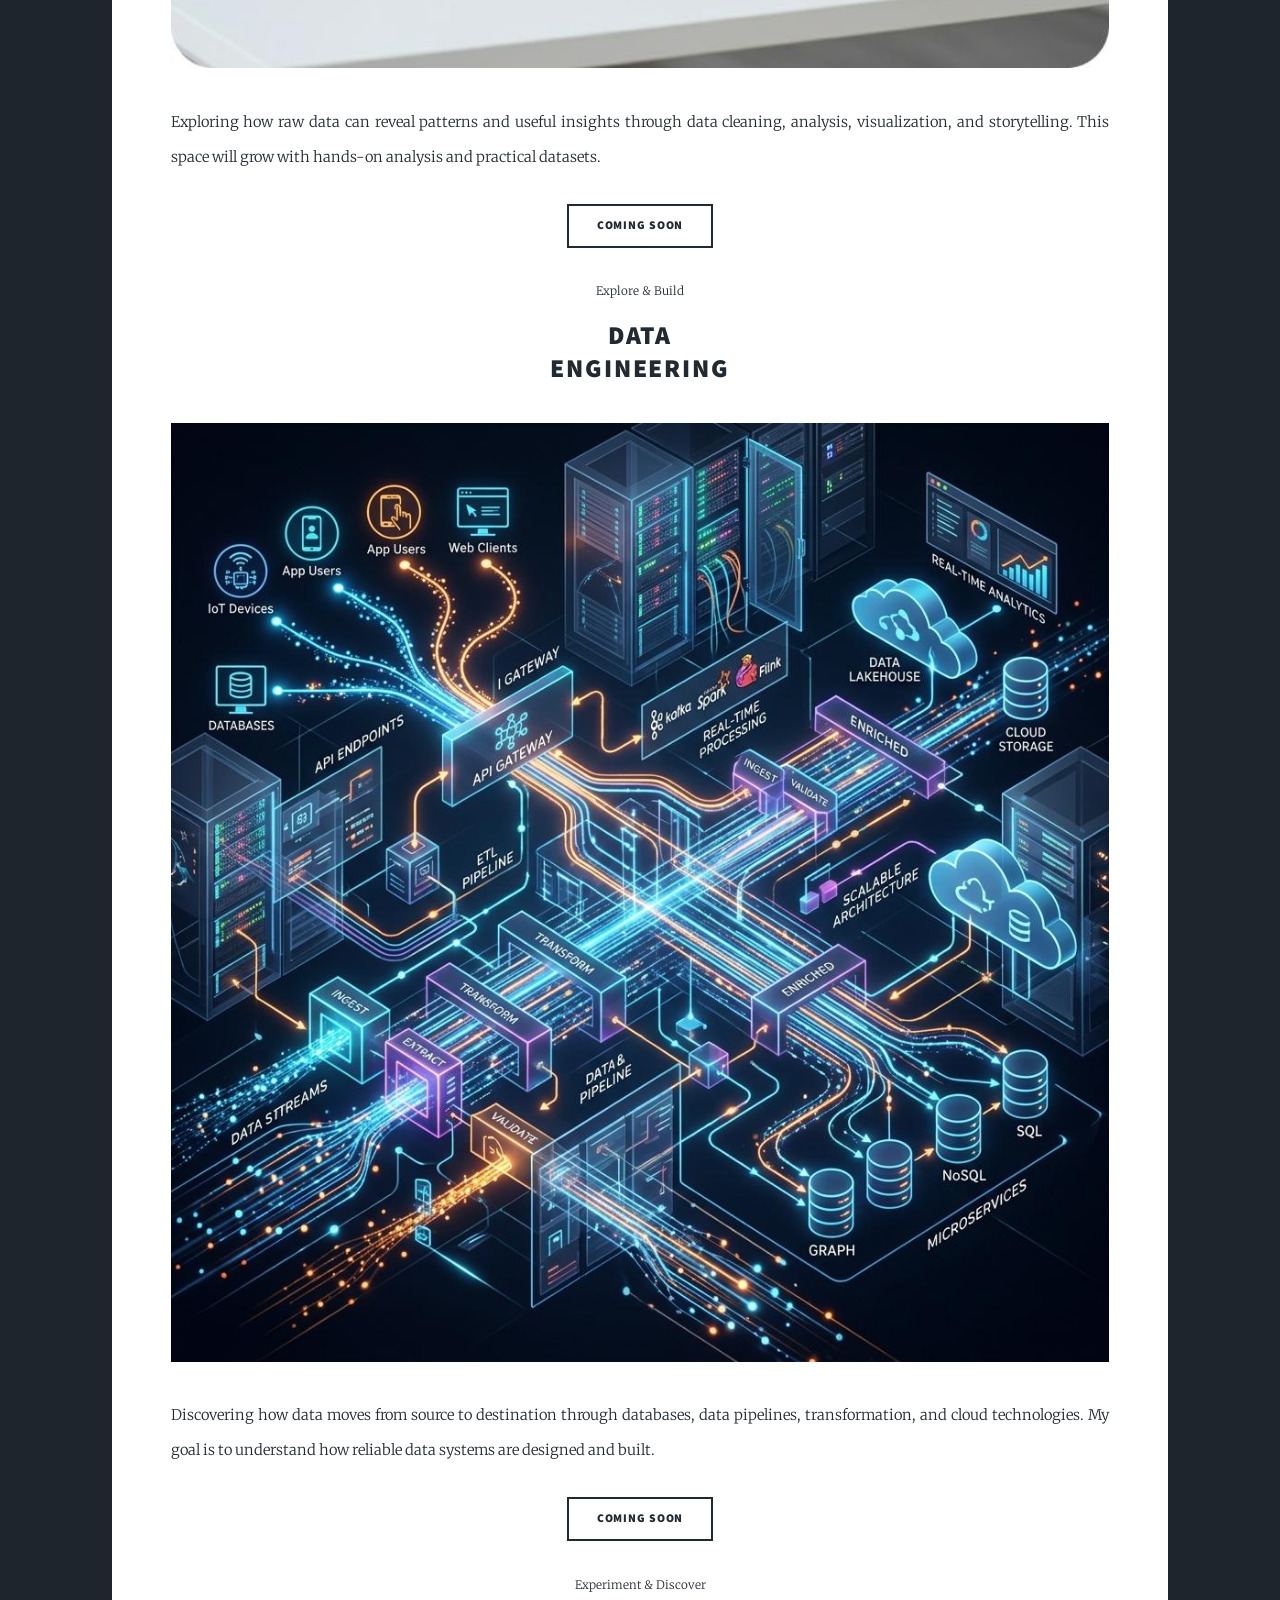
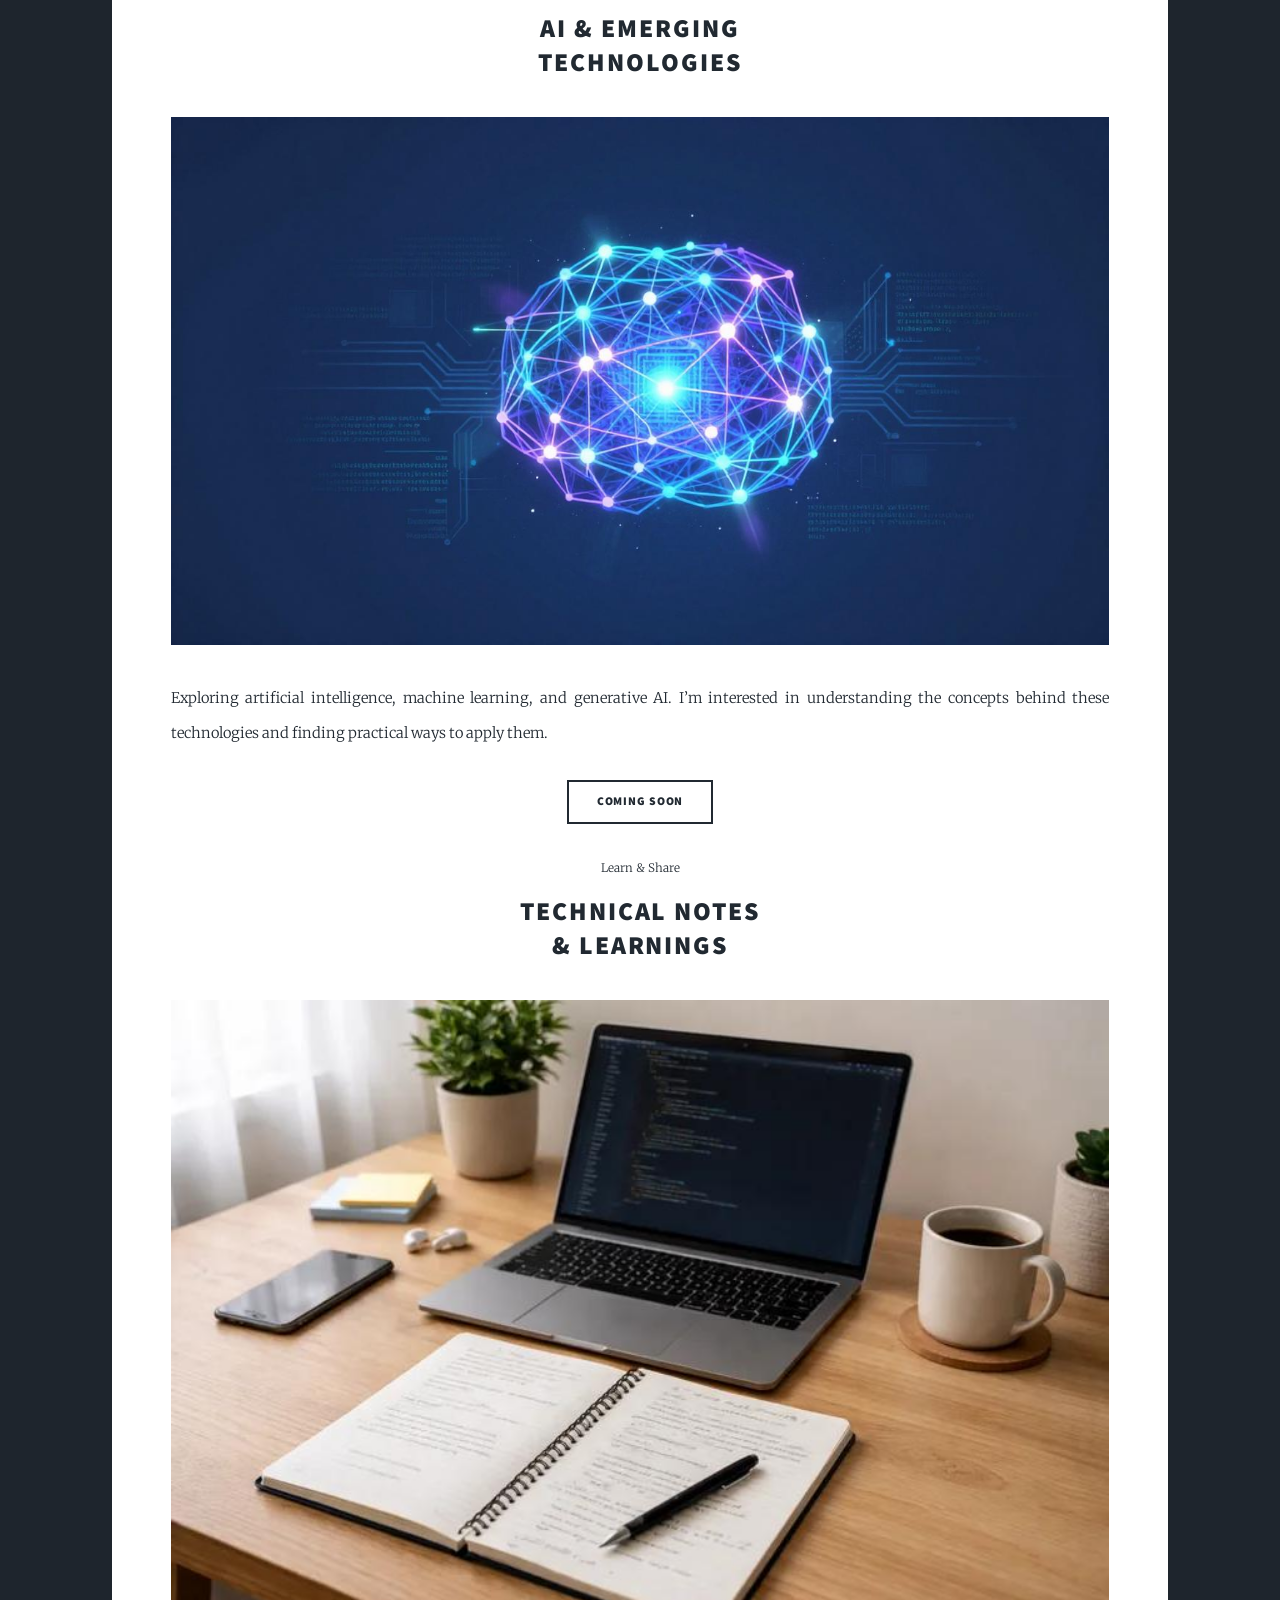
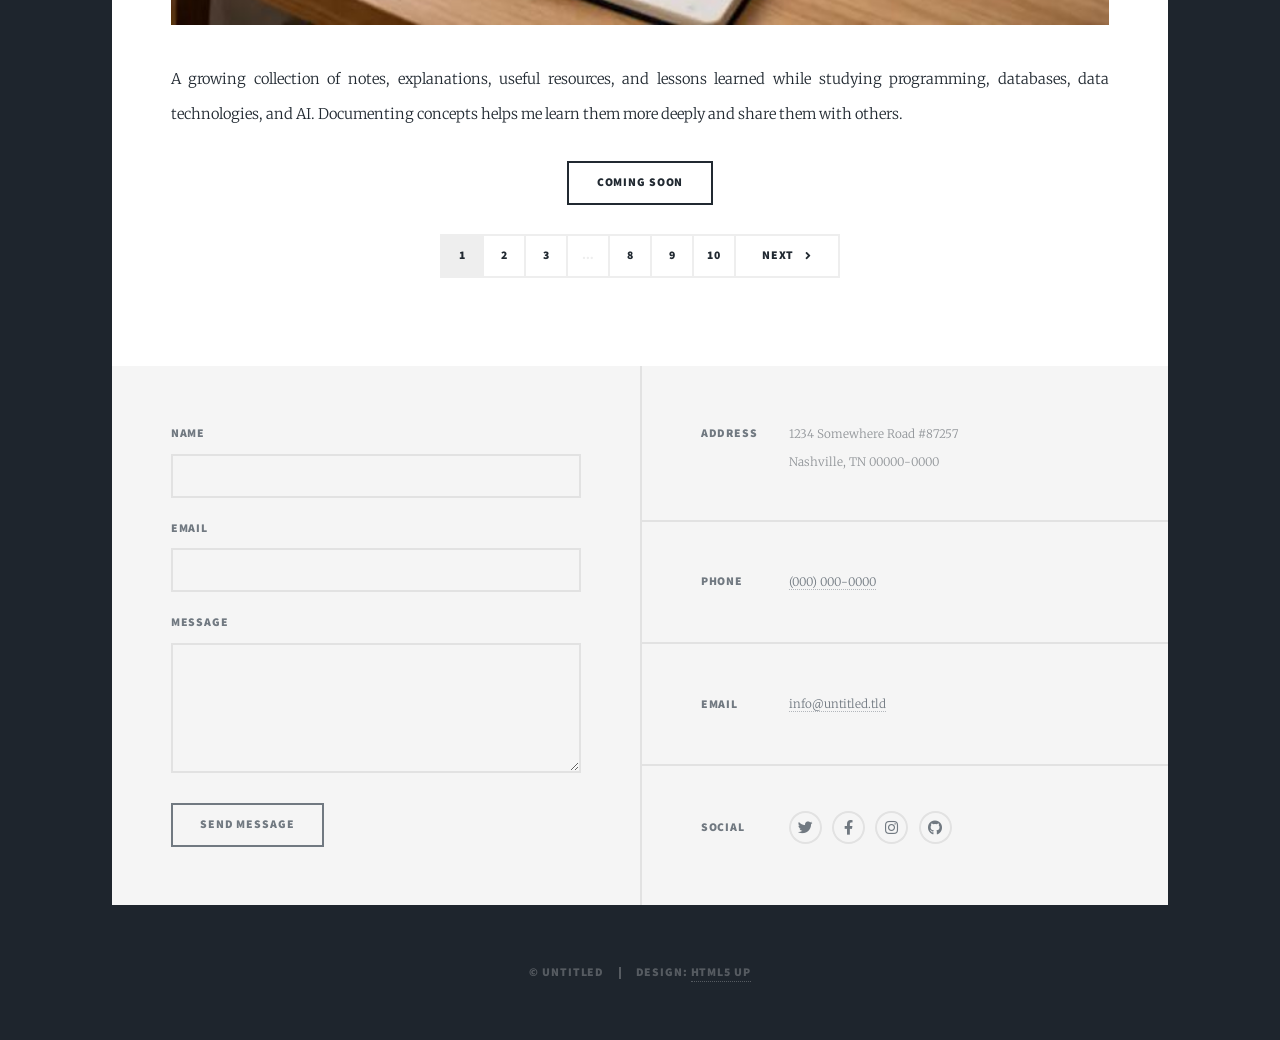
==== commit 007200e0: "Add blog link to navigation in index.html Added a blog link to the navigation menu." ====
--- a/index.html
+++ b/index.html
@@ -53,6 +53,7 @@
     						<li class="active"><a href="index.html">Home</a></li>
     						<li><a href="generic.html">About Me</a></li>
     						<li><a href="elements.html">Projects</a></li>
+							<li><a href="blog.html">Blog</a></li>
 						</ul>
 
 						
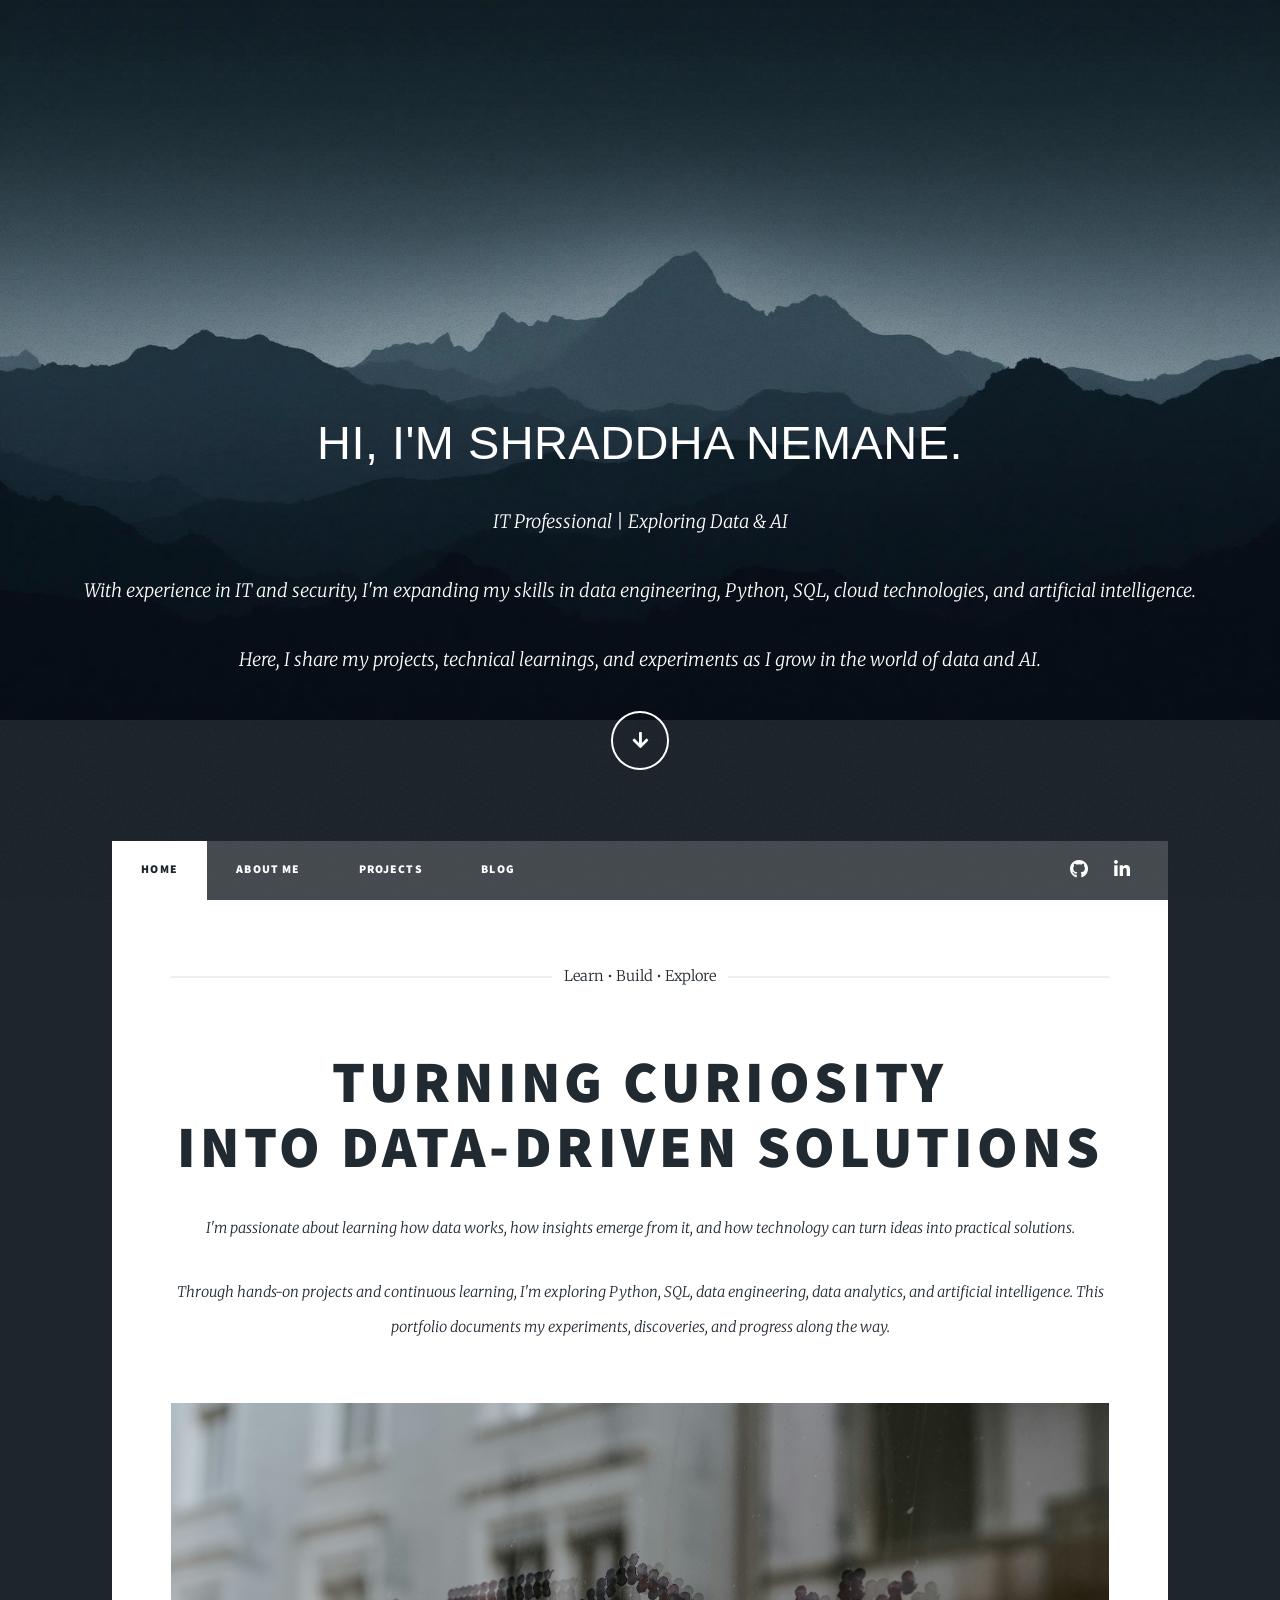
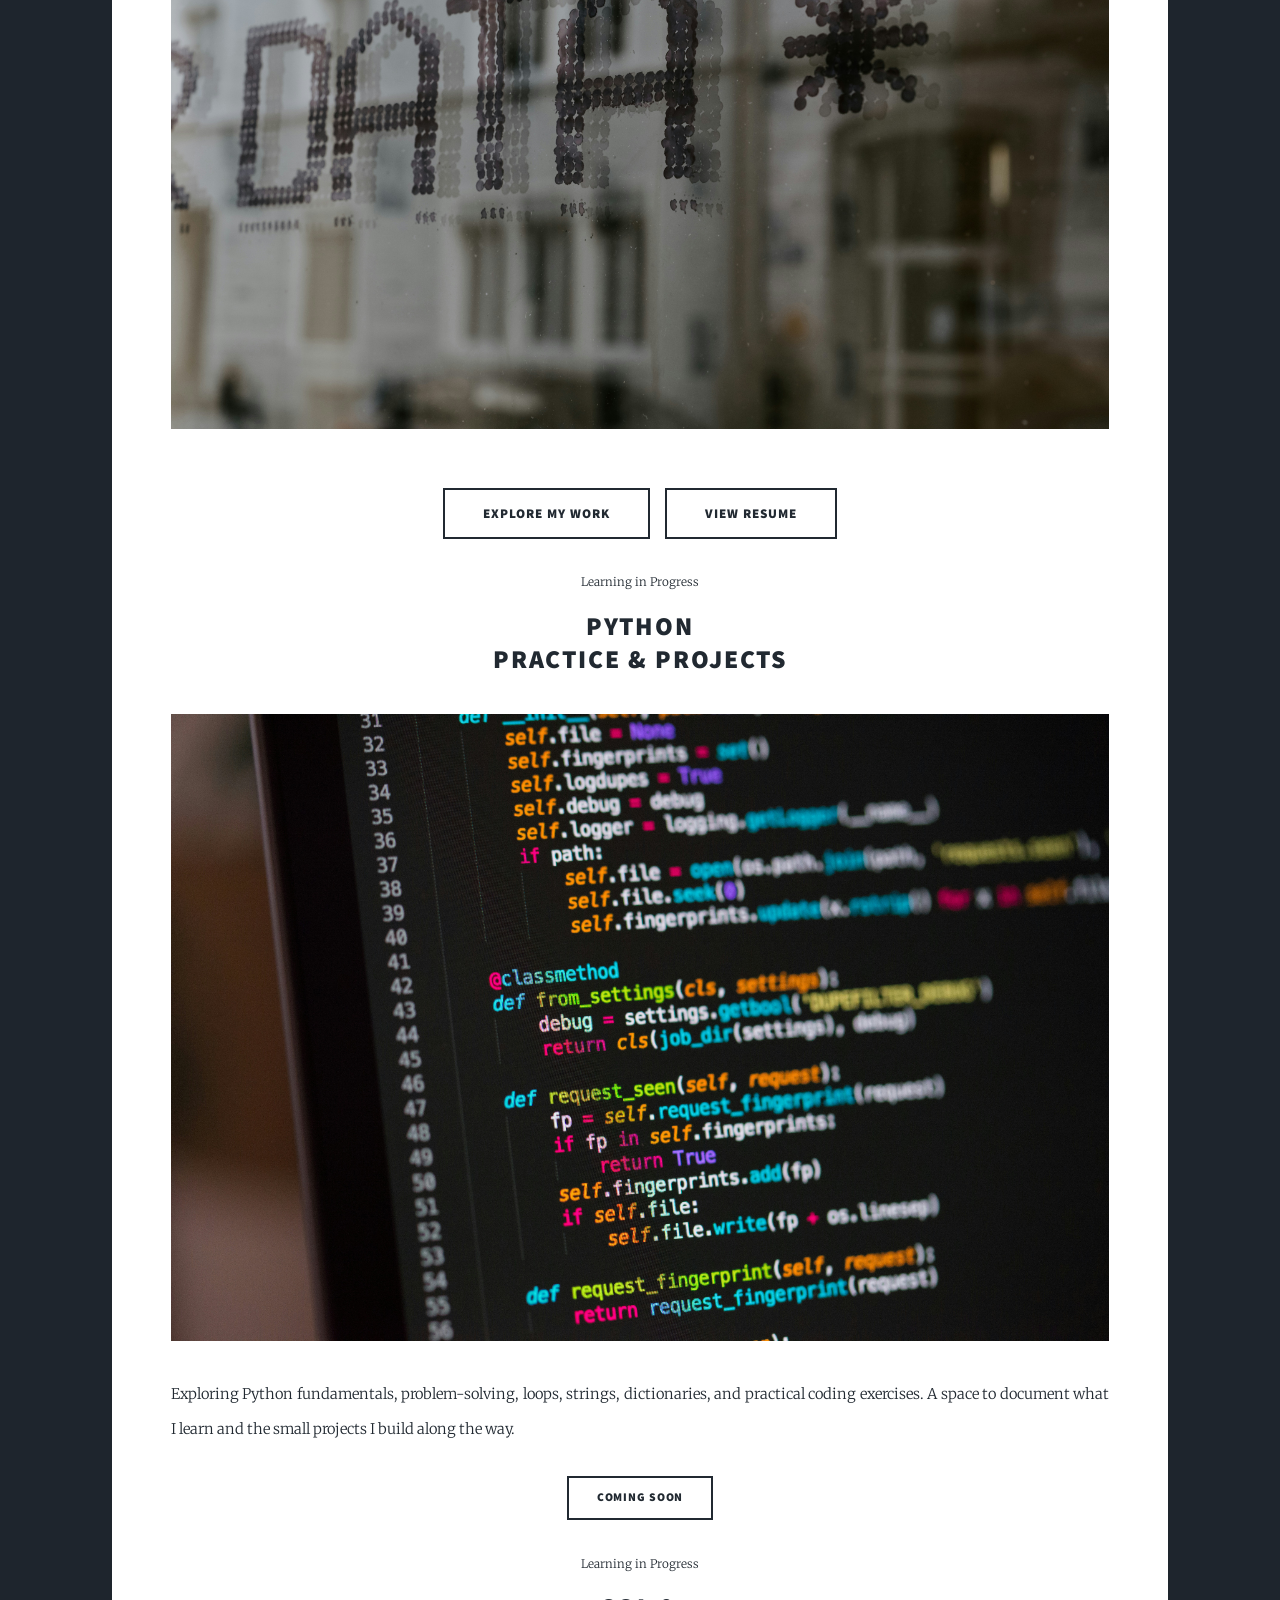
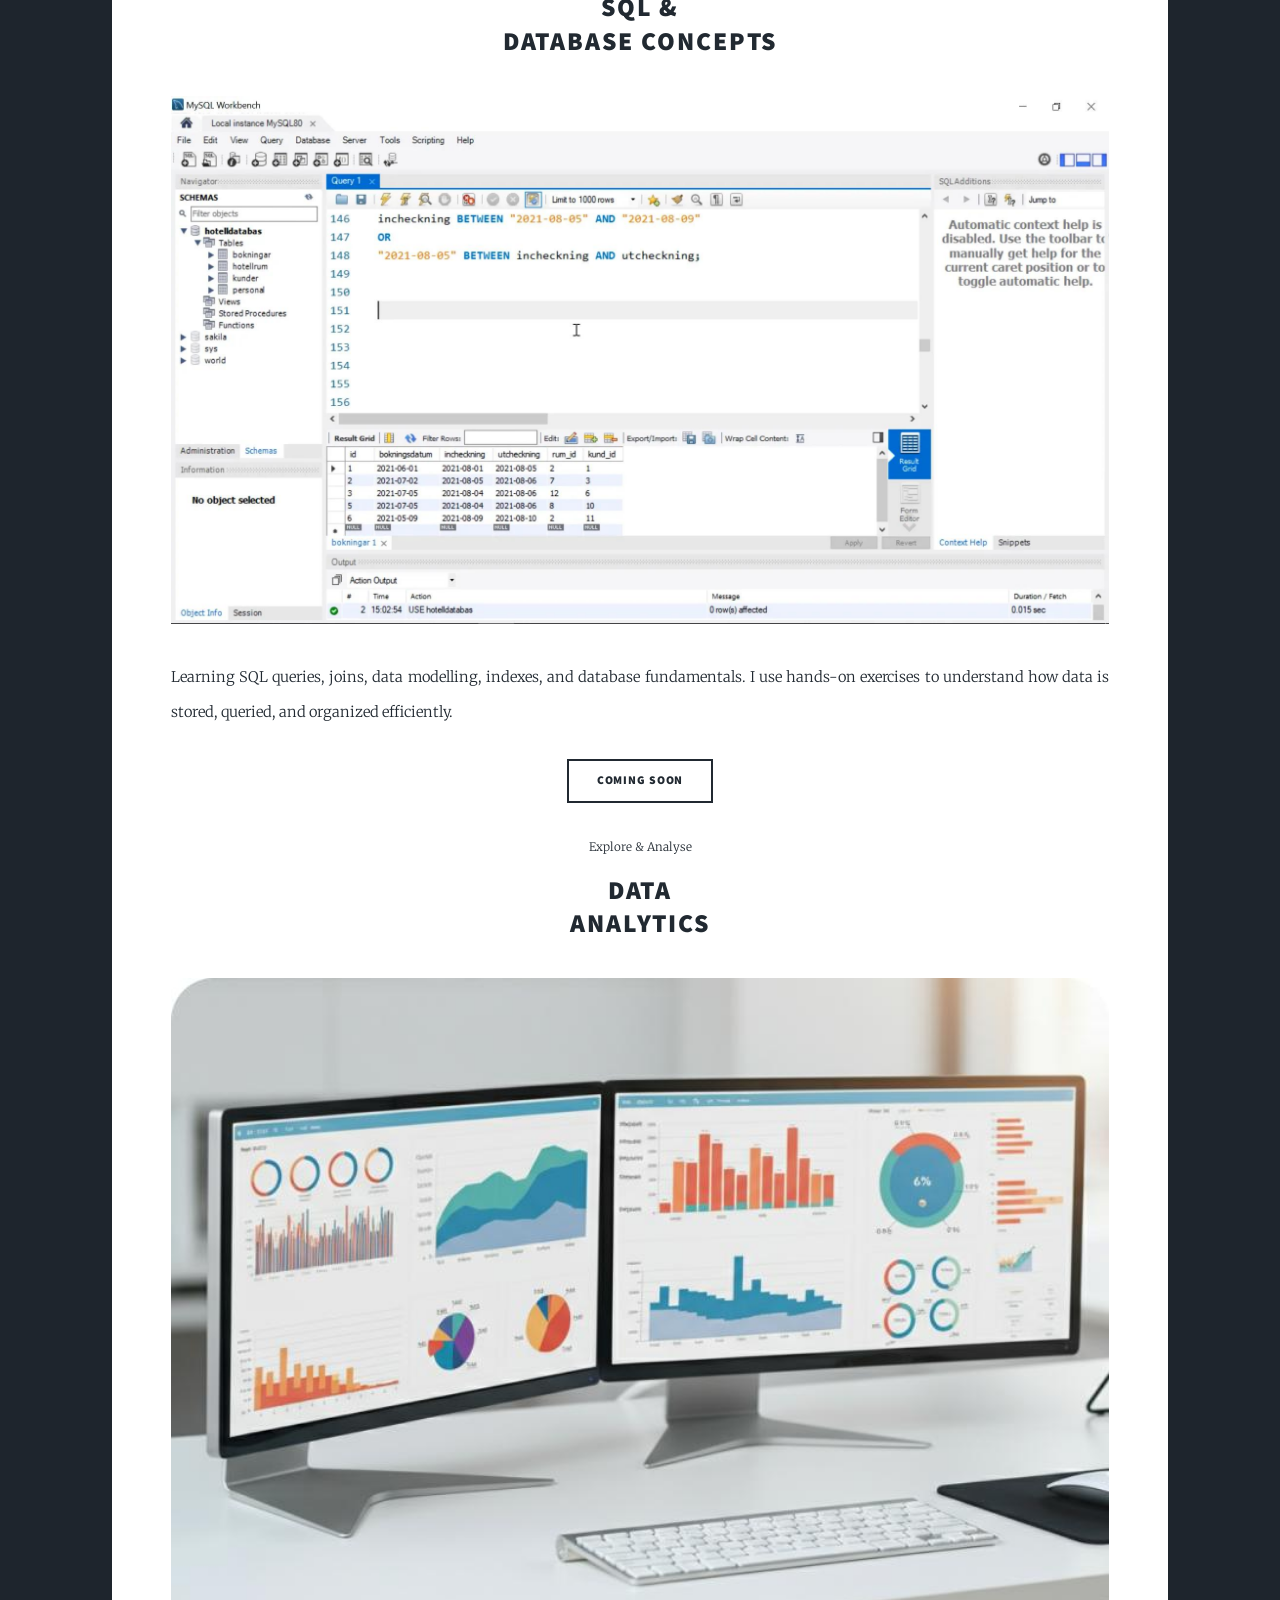
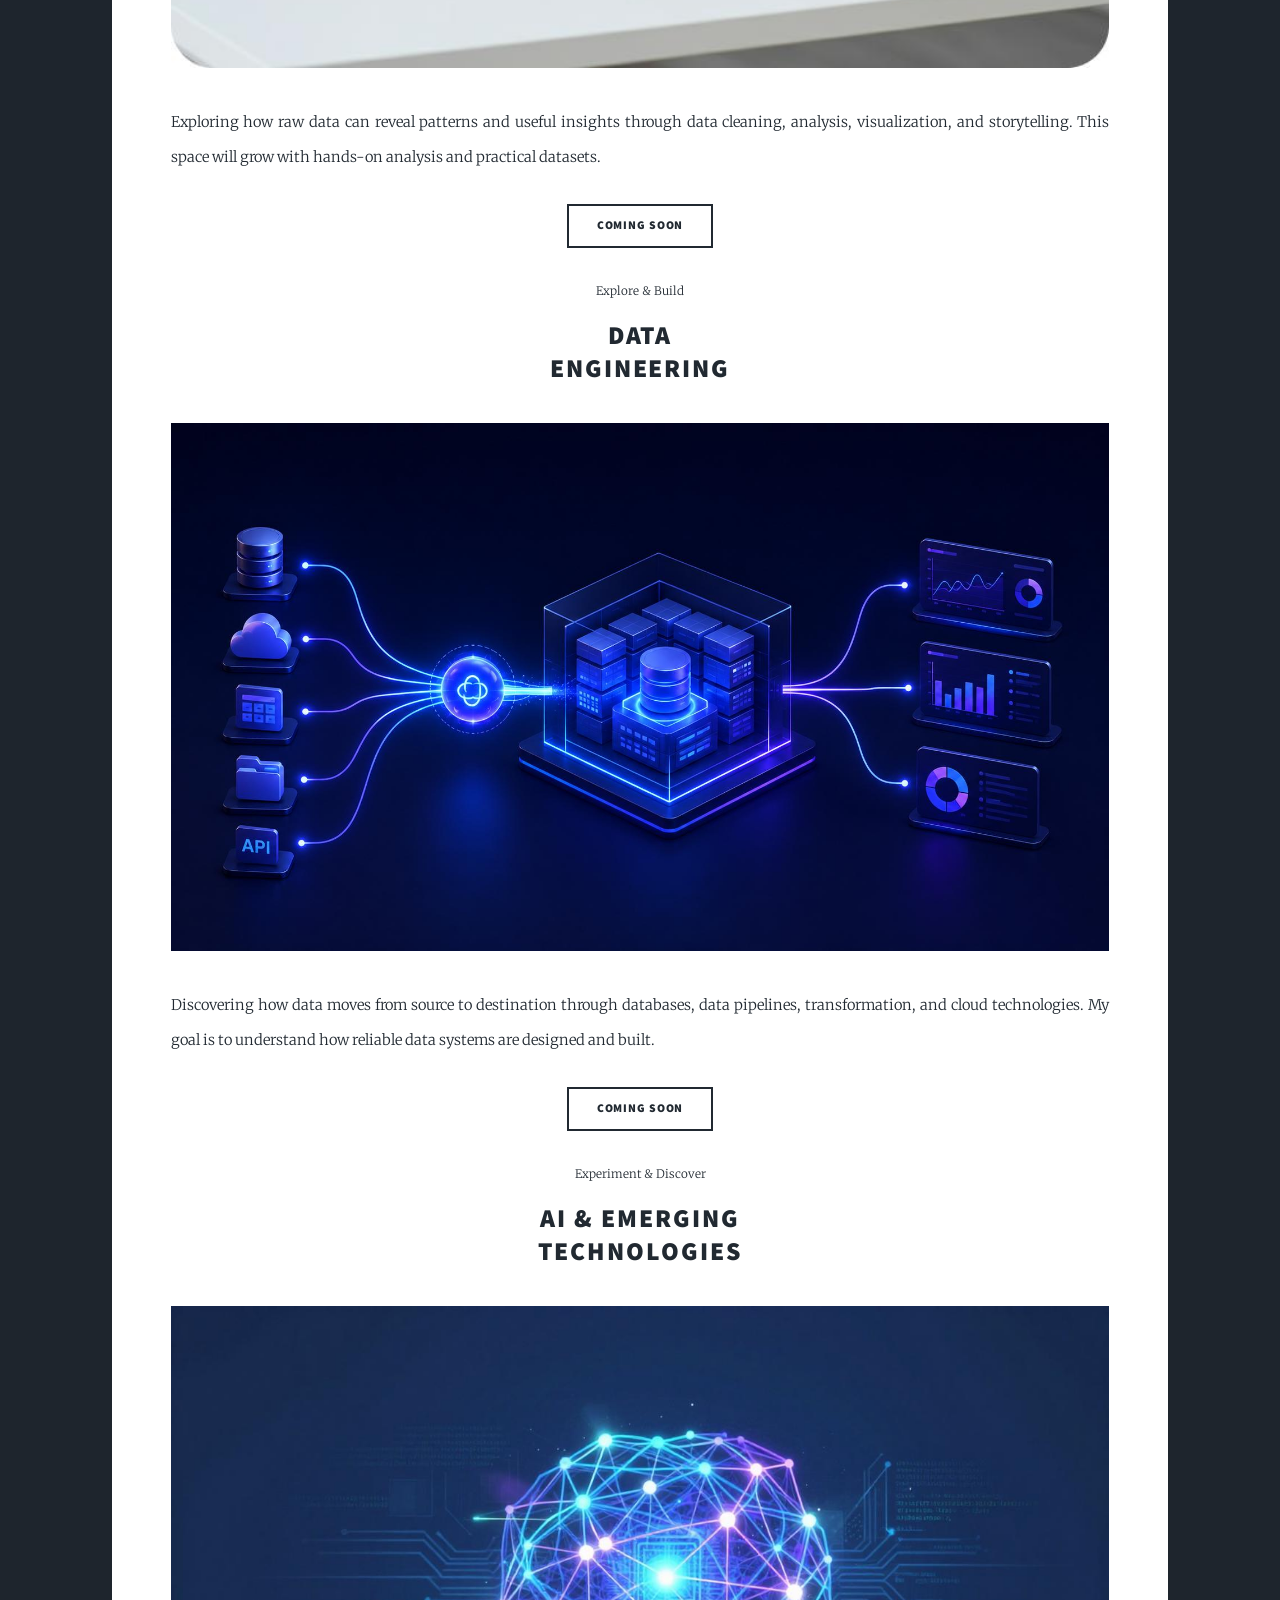
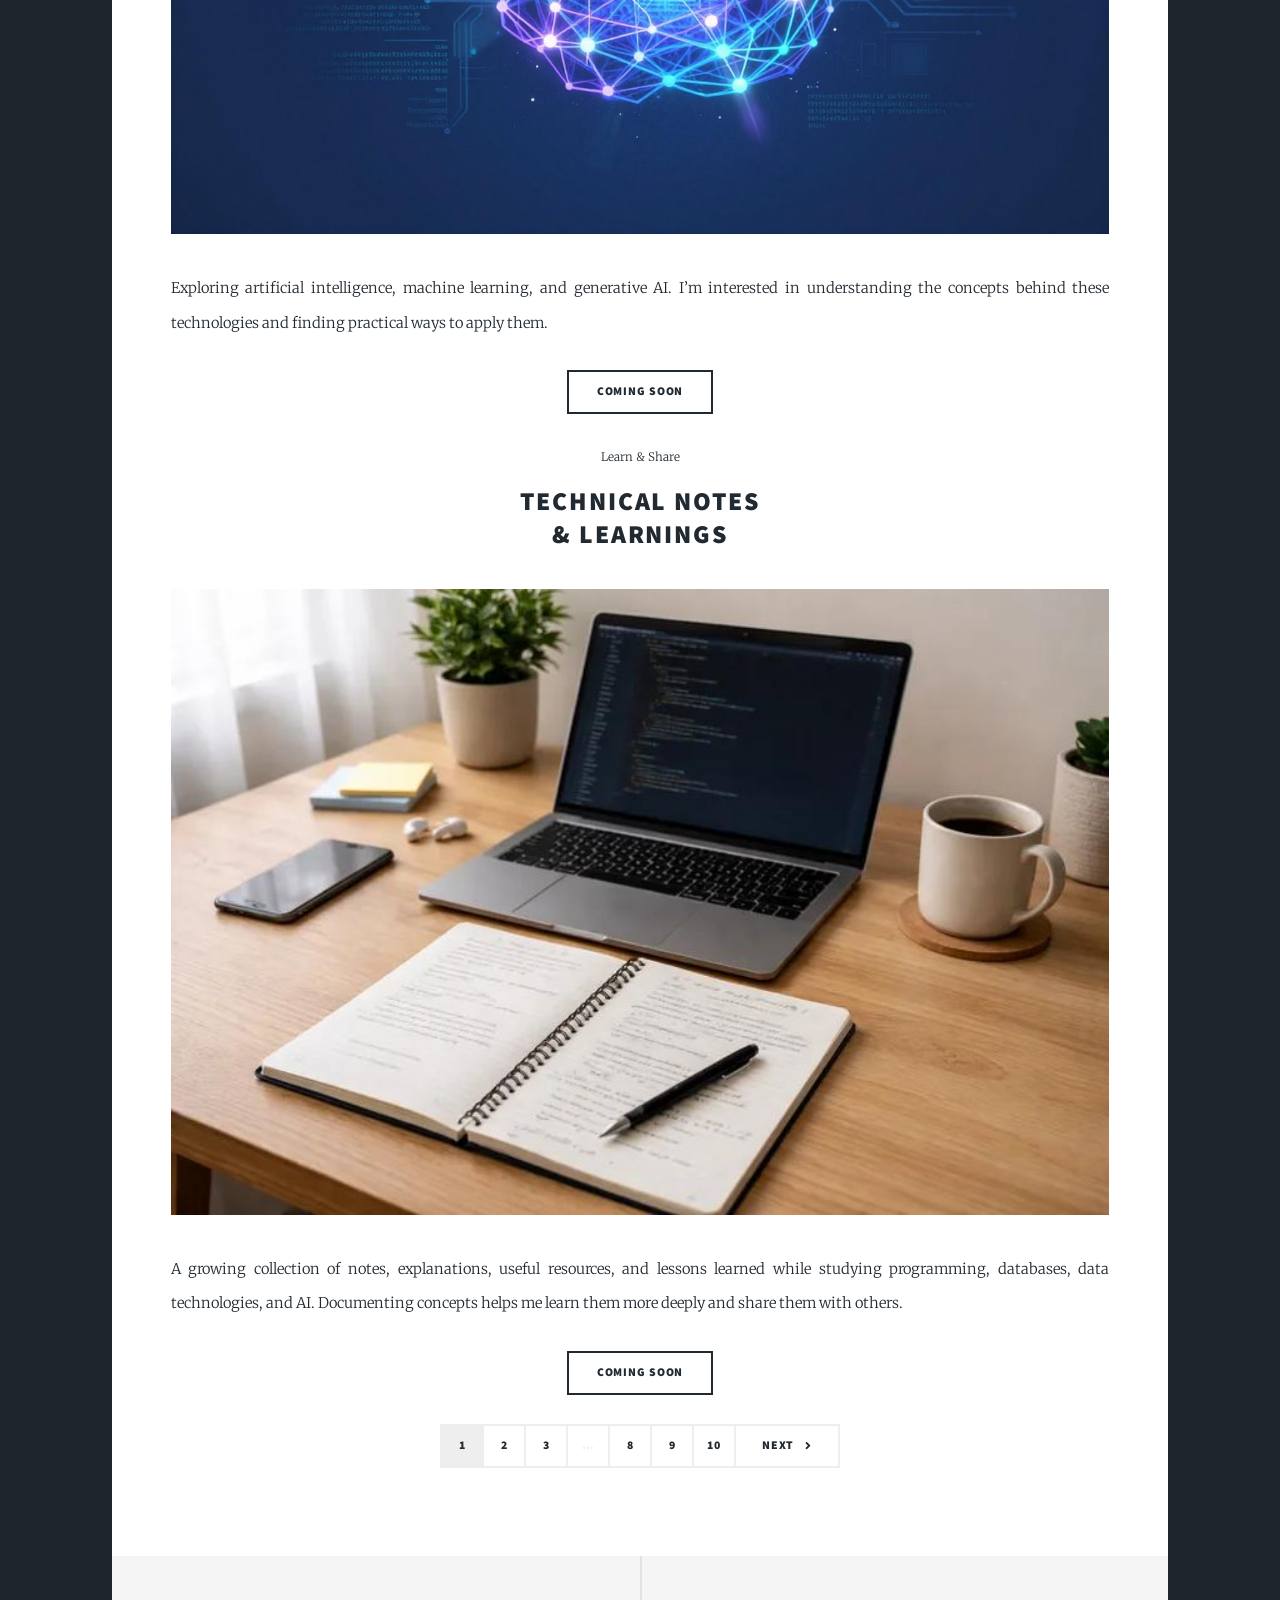
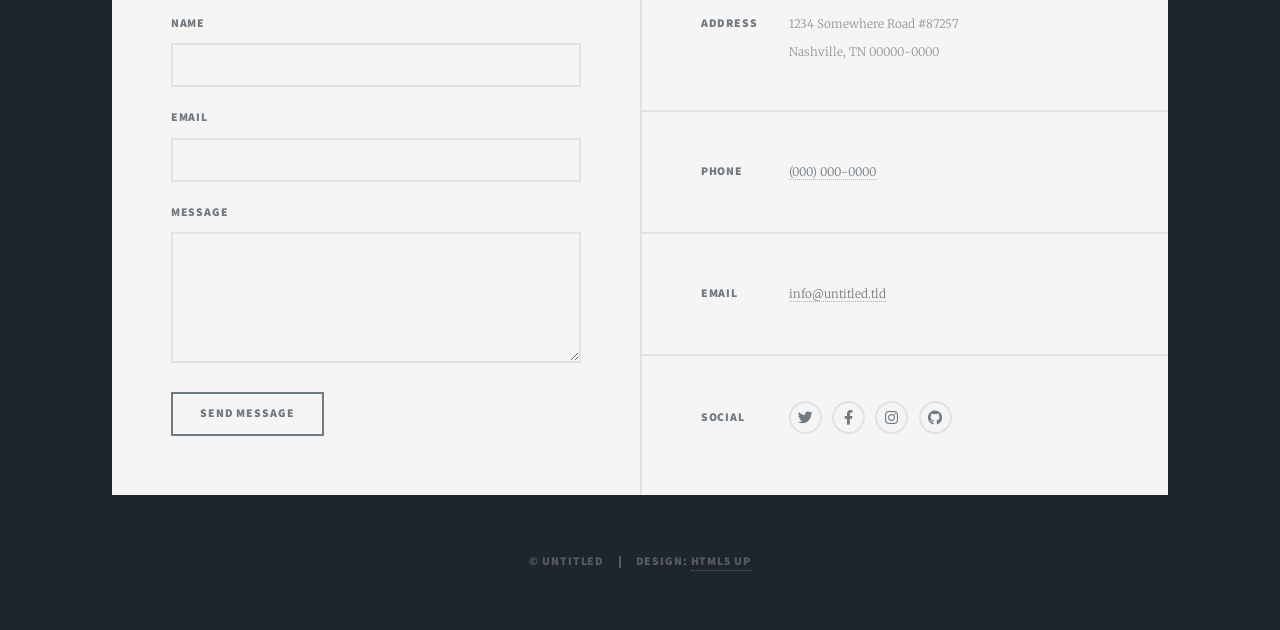
==== commit 01cab594: "Update index.html" ====
--- a/index.html
+++ b/index.html
@@ -165,7 +165,7 @@
         <h2><a href="#">Data<br />
         Engineering</a></h2>
     </header>
-    <a href="#" class="image fit"><img src="images\data-engineering.jpg.jpg" alt="Data engineering" /></a>
+    <a href="#" class="image fit"><img src="images\data_engineering_new.jpg" alt="Data engineering" /></a>
     <p>Discovering how data moves from source to destination through databases, data pipelines, transformation, and cloud technologies. My goal is to understand how reliable data systems are designed and built.</p>
     <ul class="actions special">
         <li><a href="#" class="button">Coming Soon</a></li>
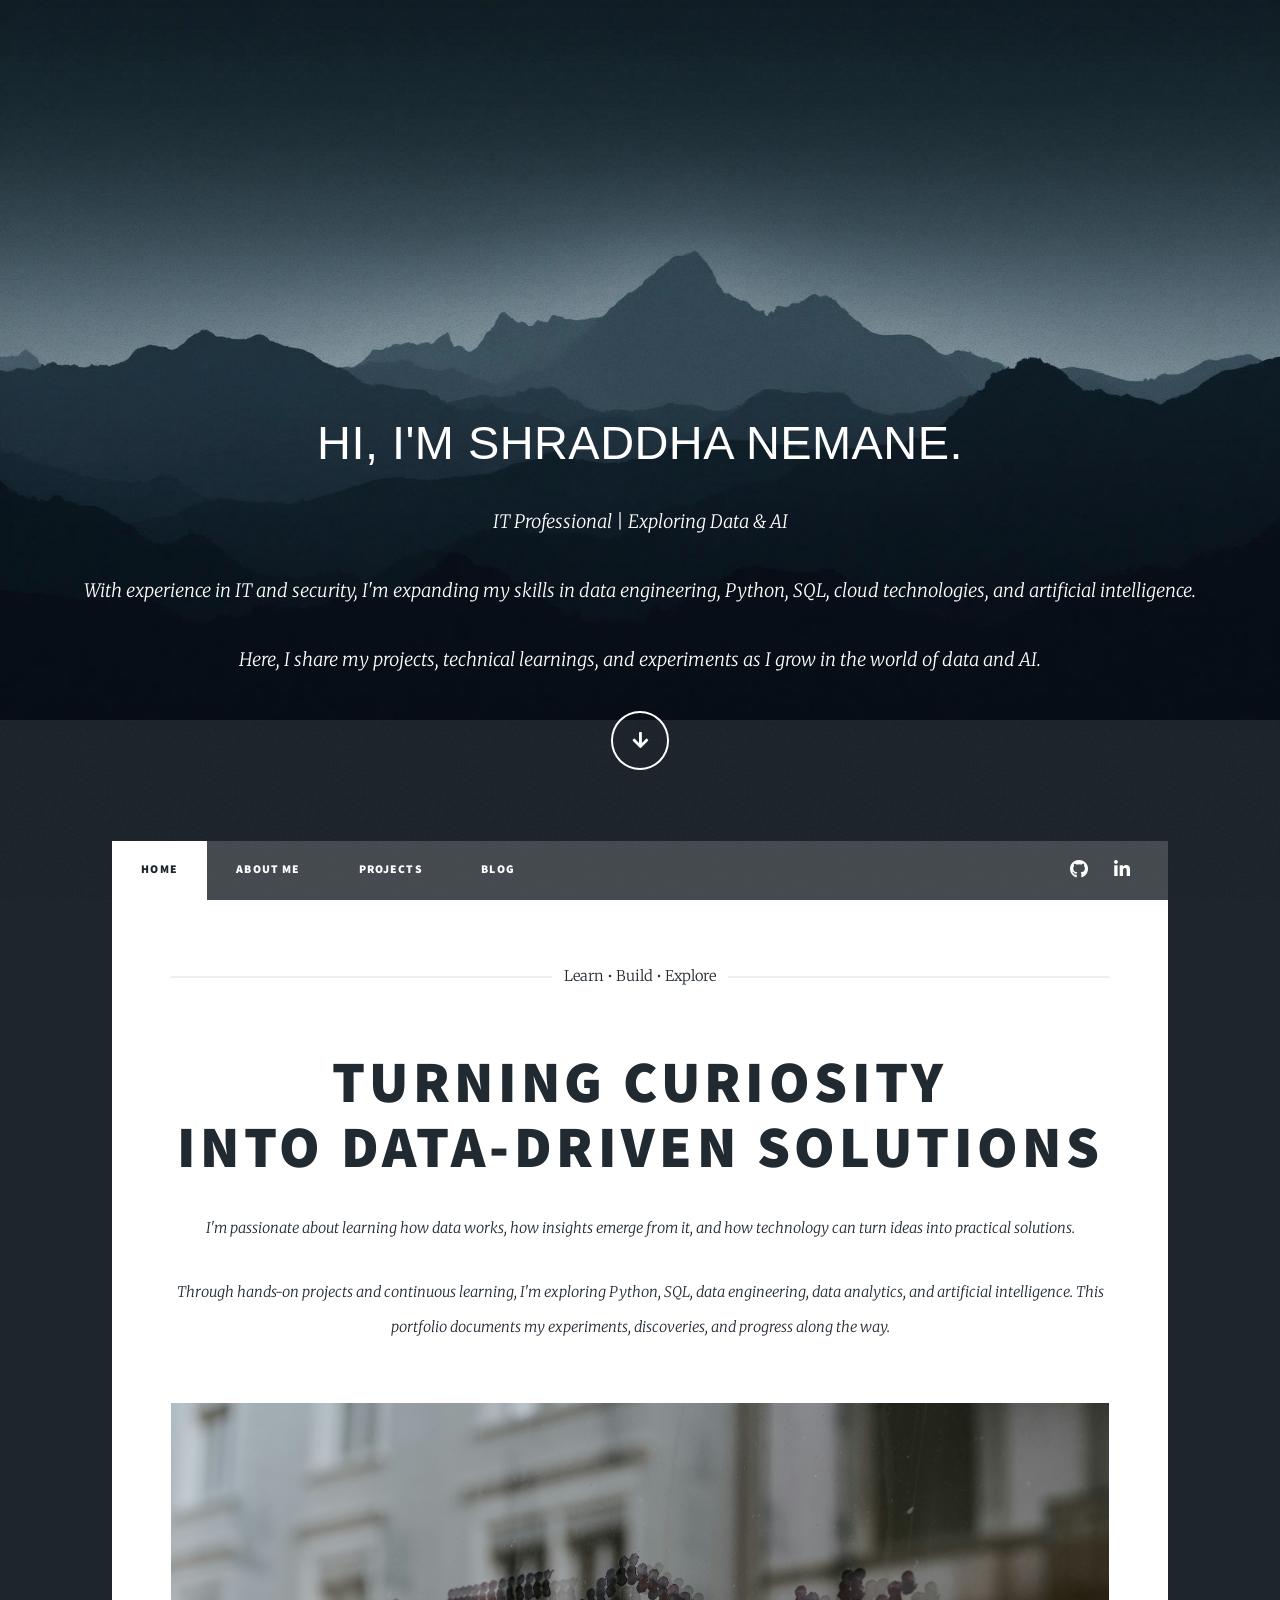
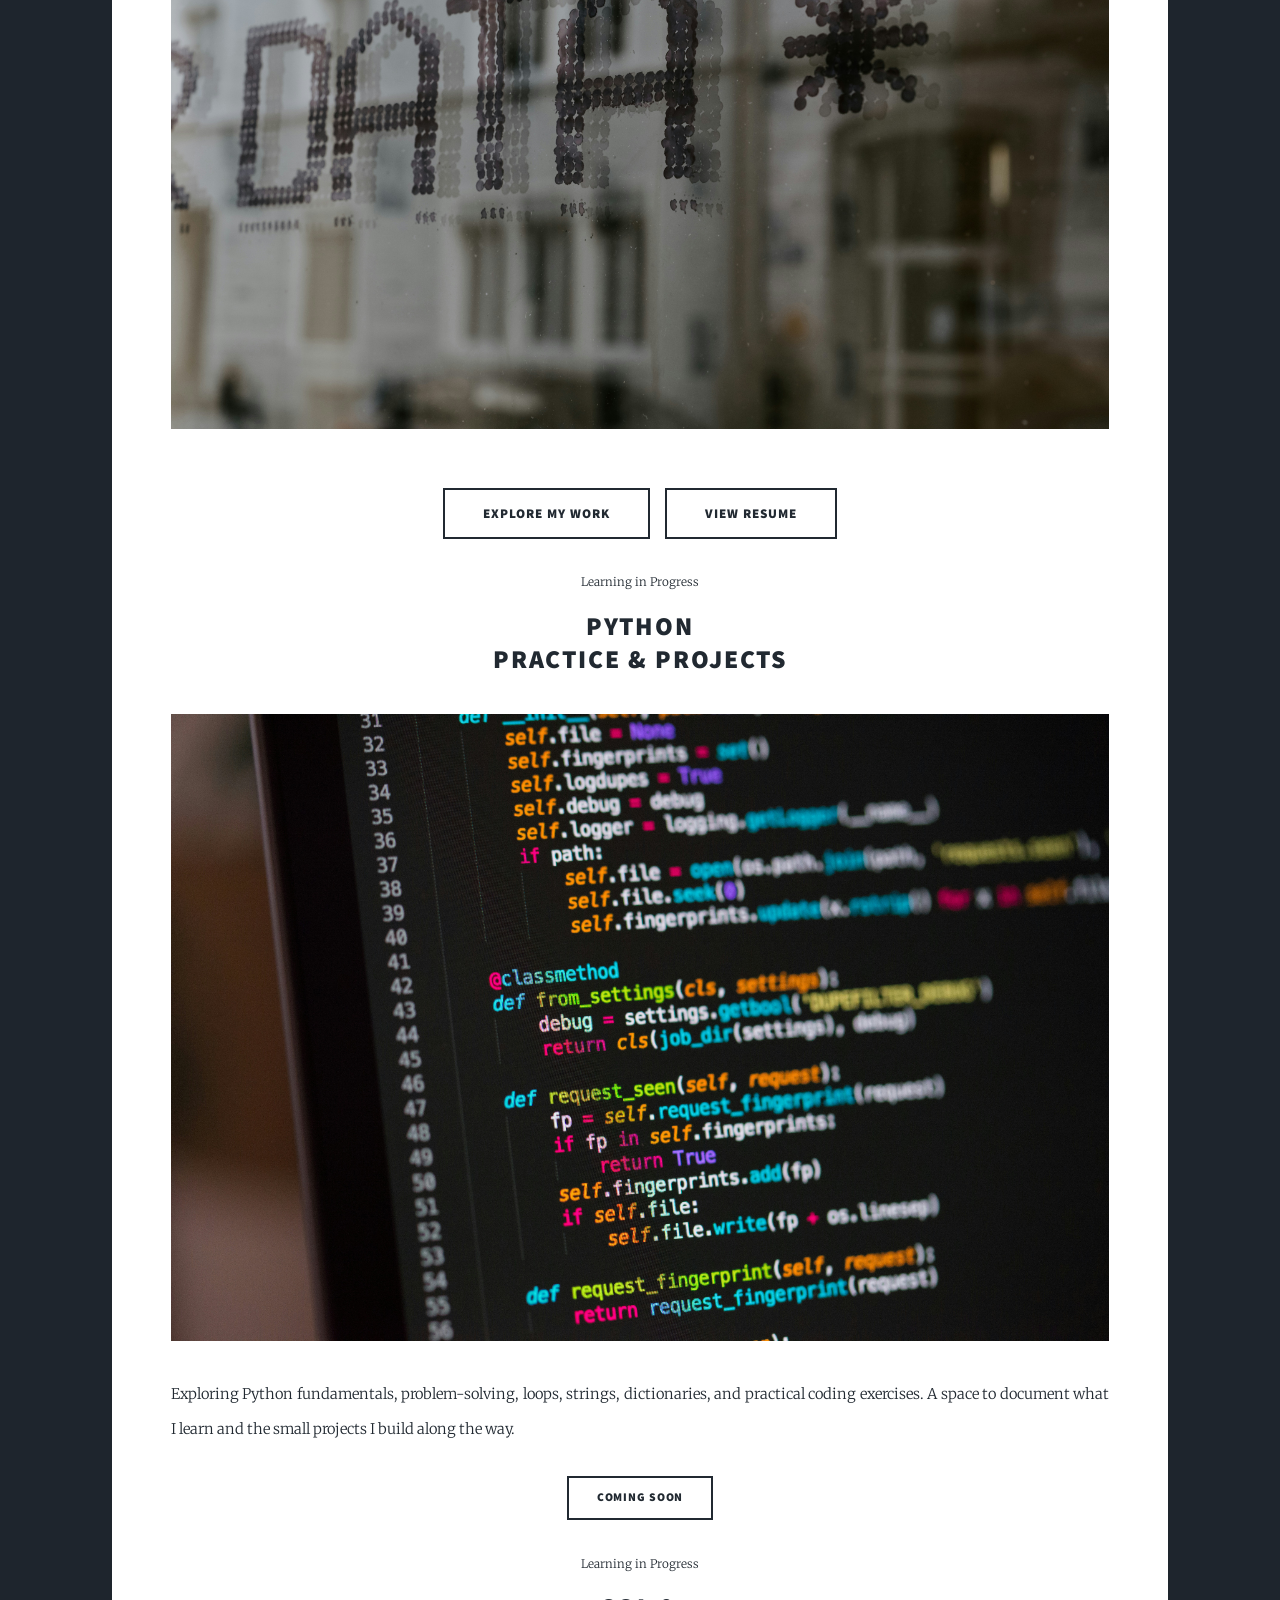
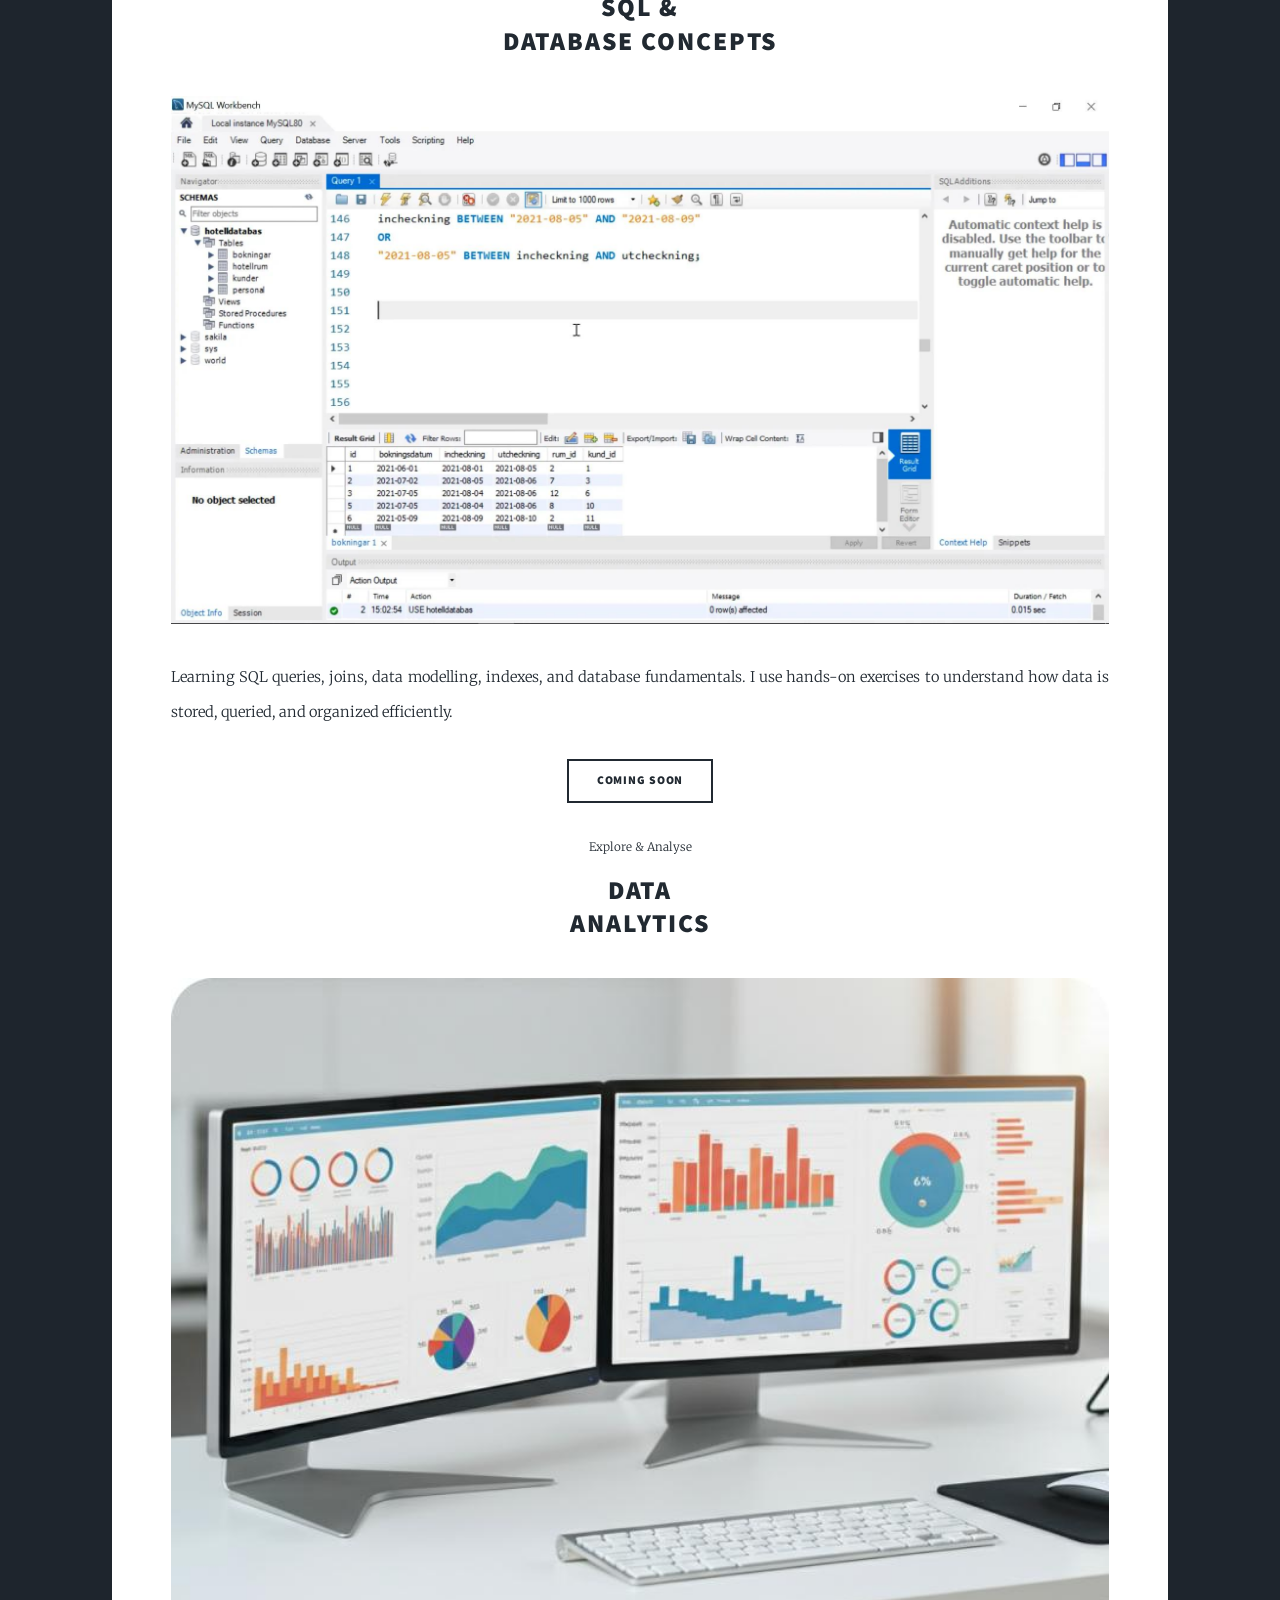
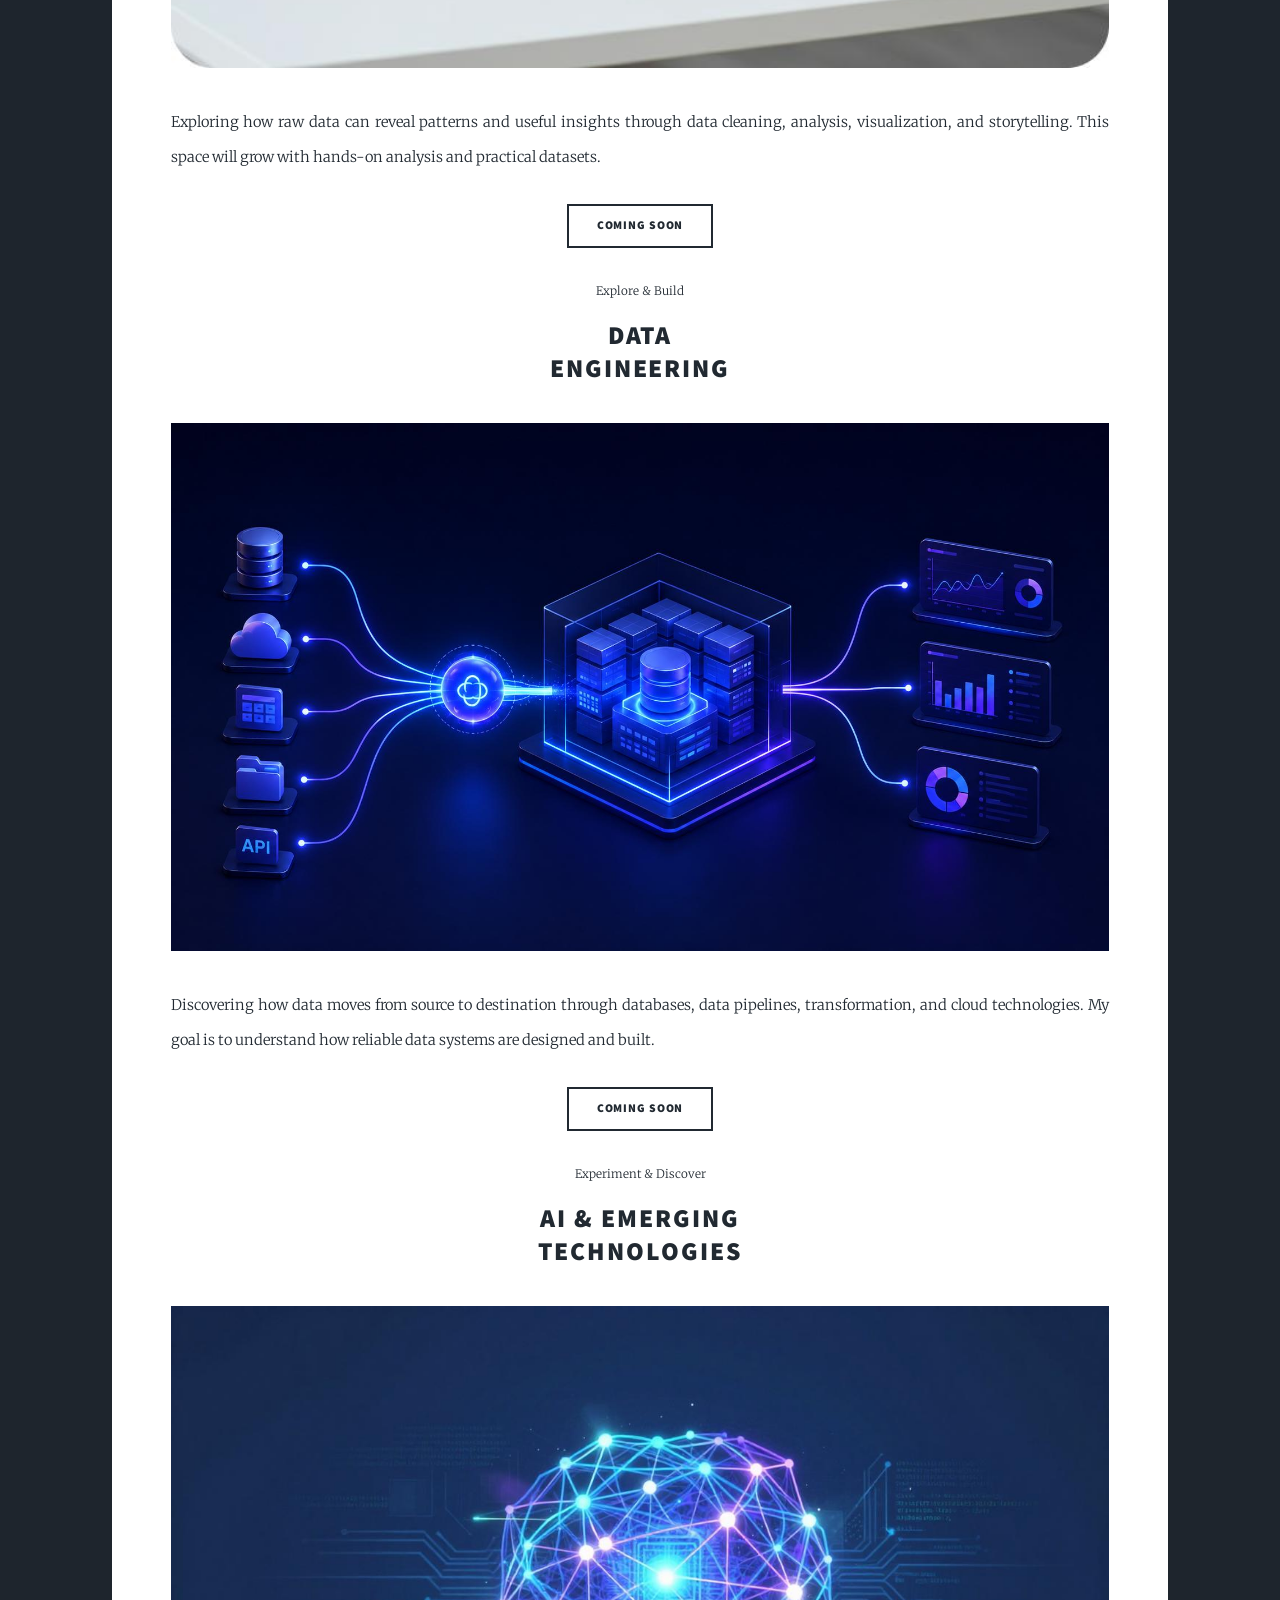
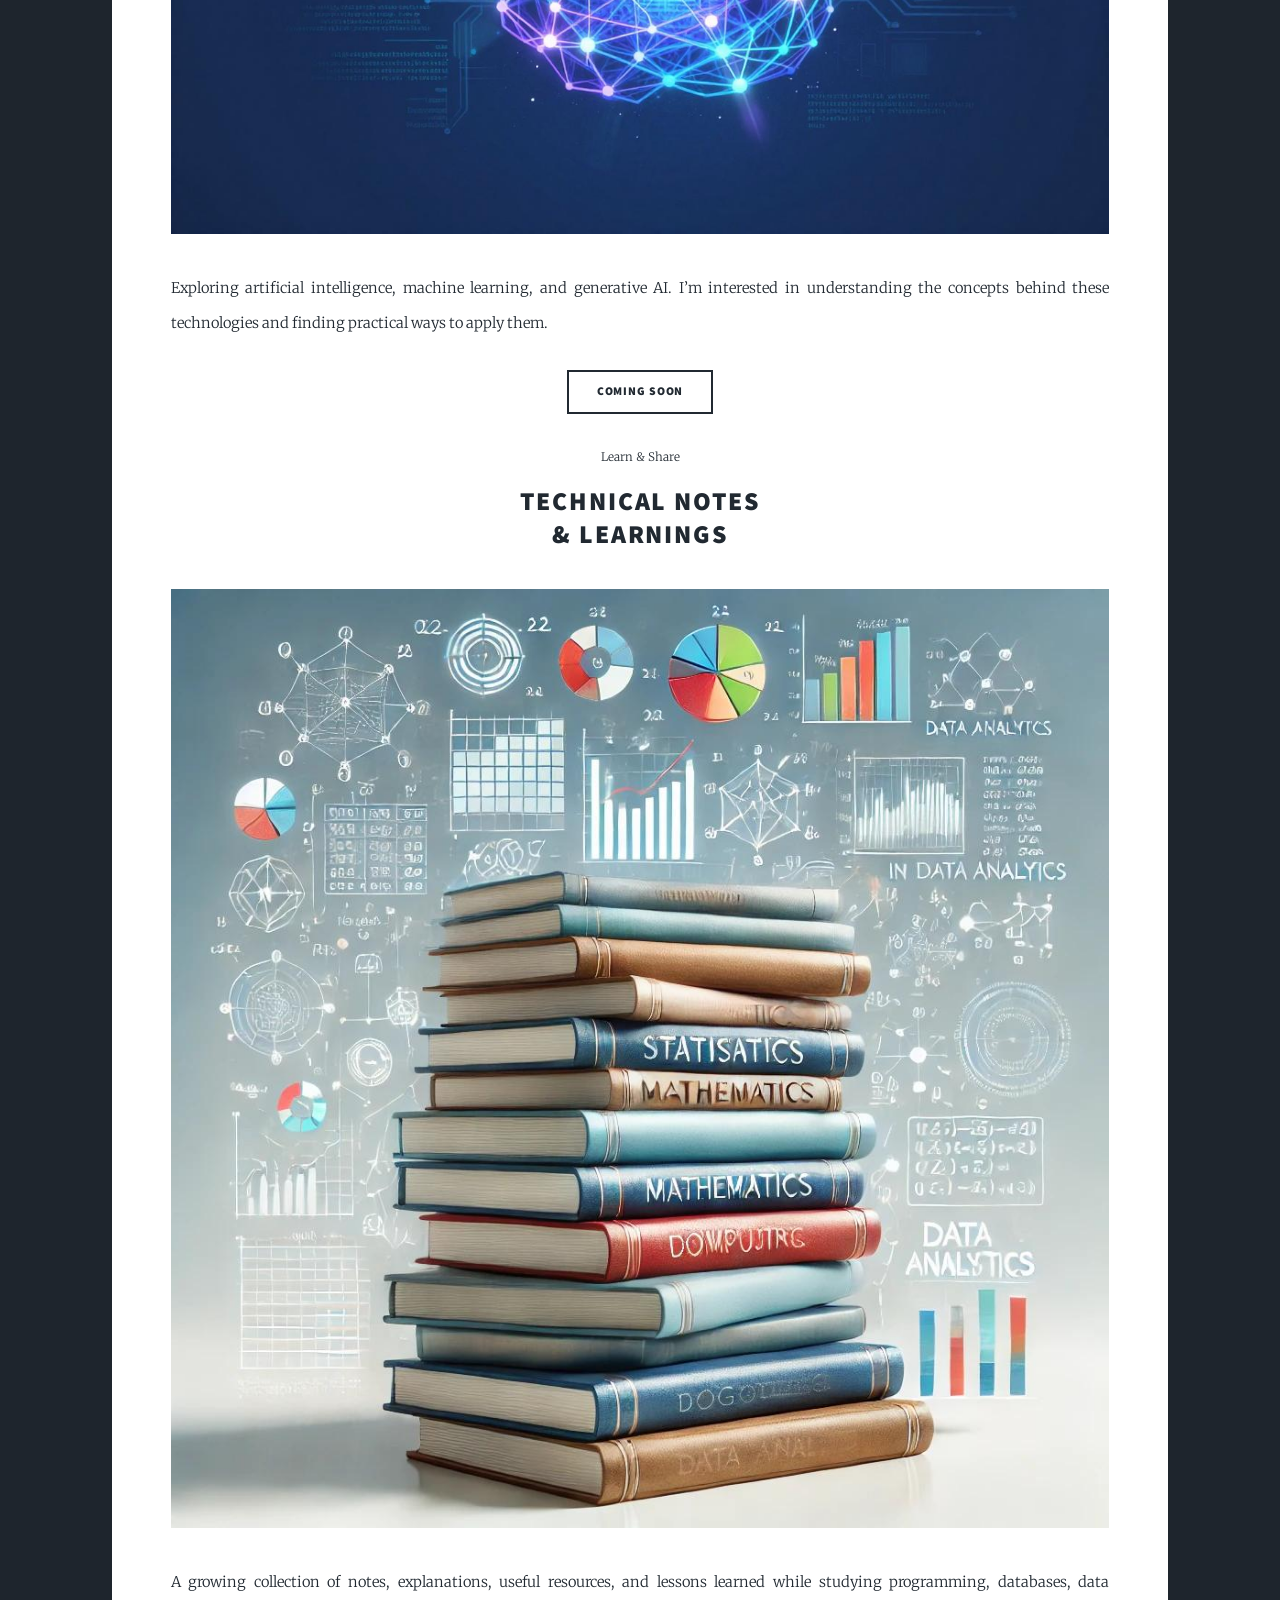
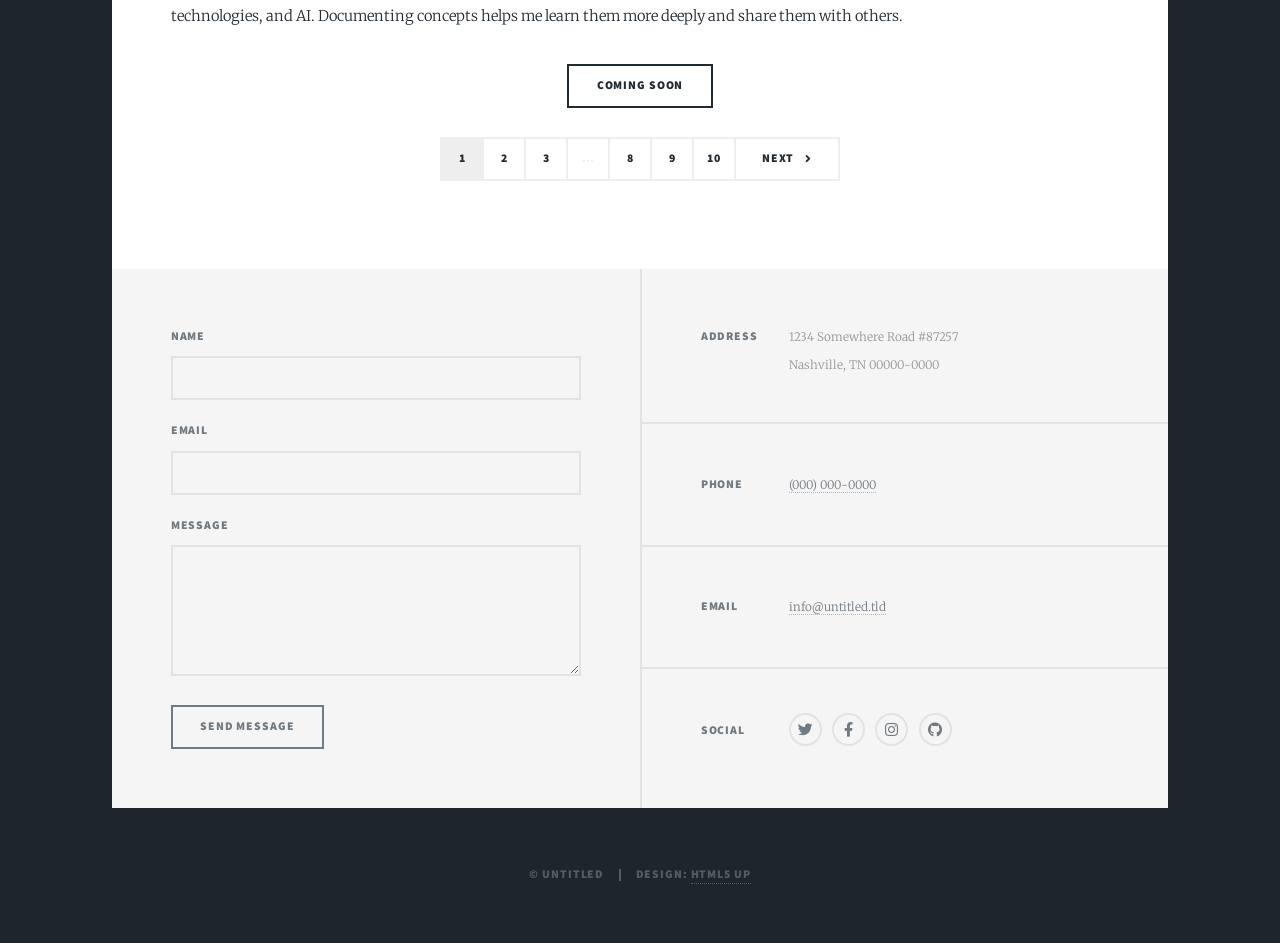
==== commit 32174580: "Update index.html" ====
--- a/index.html
+++ b/index.html
@@ -193,7 +193,7 @@
         <h2><a href="#">Technical Notes<br />
         &amp; Learnings</a></h2>
     </header>
-    <a href="#" class="image fit"><img src="images\learning.jpg.jpg" alt="Technical notes and learning" /></a>
+    <a href="#" class="image fit"><img src="images/Technical_Notes.jpg" alt="Technical notes and learning" /></a>
     <p>A growing collection of notes, explanations, useful resources, and lessons learned while studying programming, databases, data technologies, and AI. Documenting concepts helps me learn them more deeply and share them with others.</p>
     <ul class="actions special">
         <li><a href="#" class="button">Coming Soon</a></li>
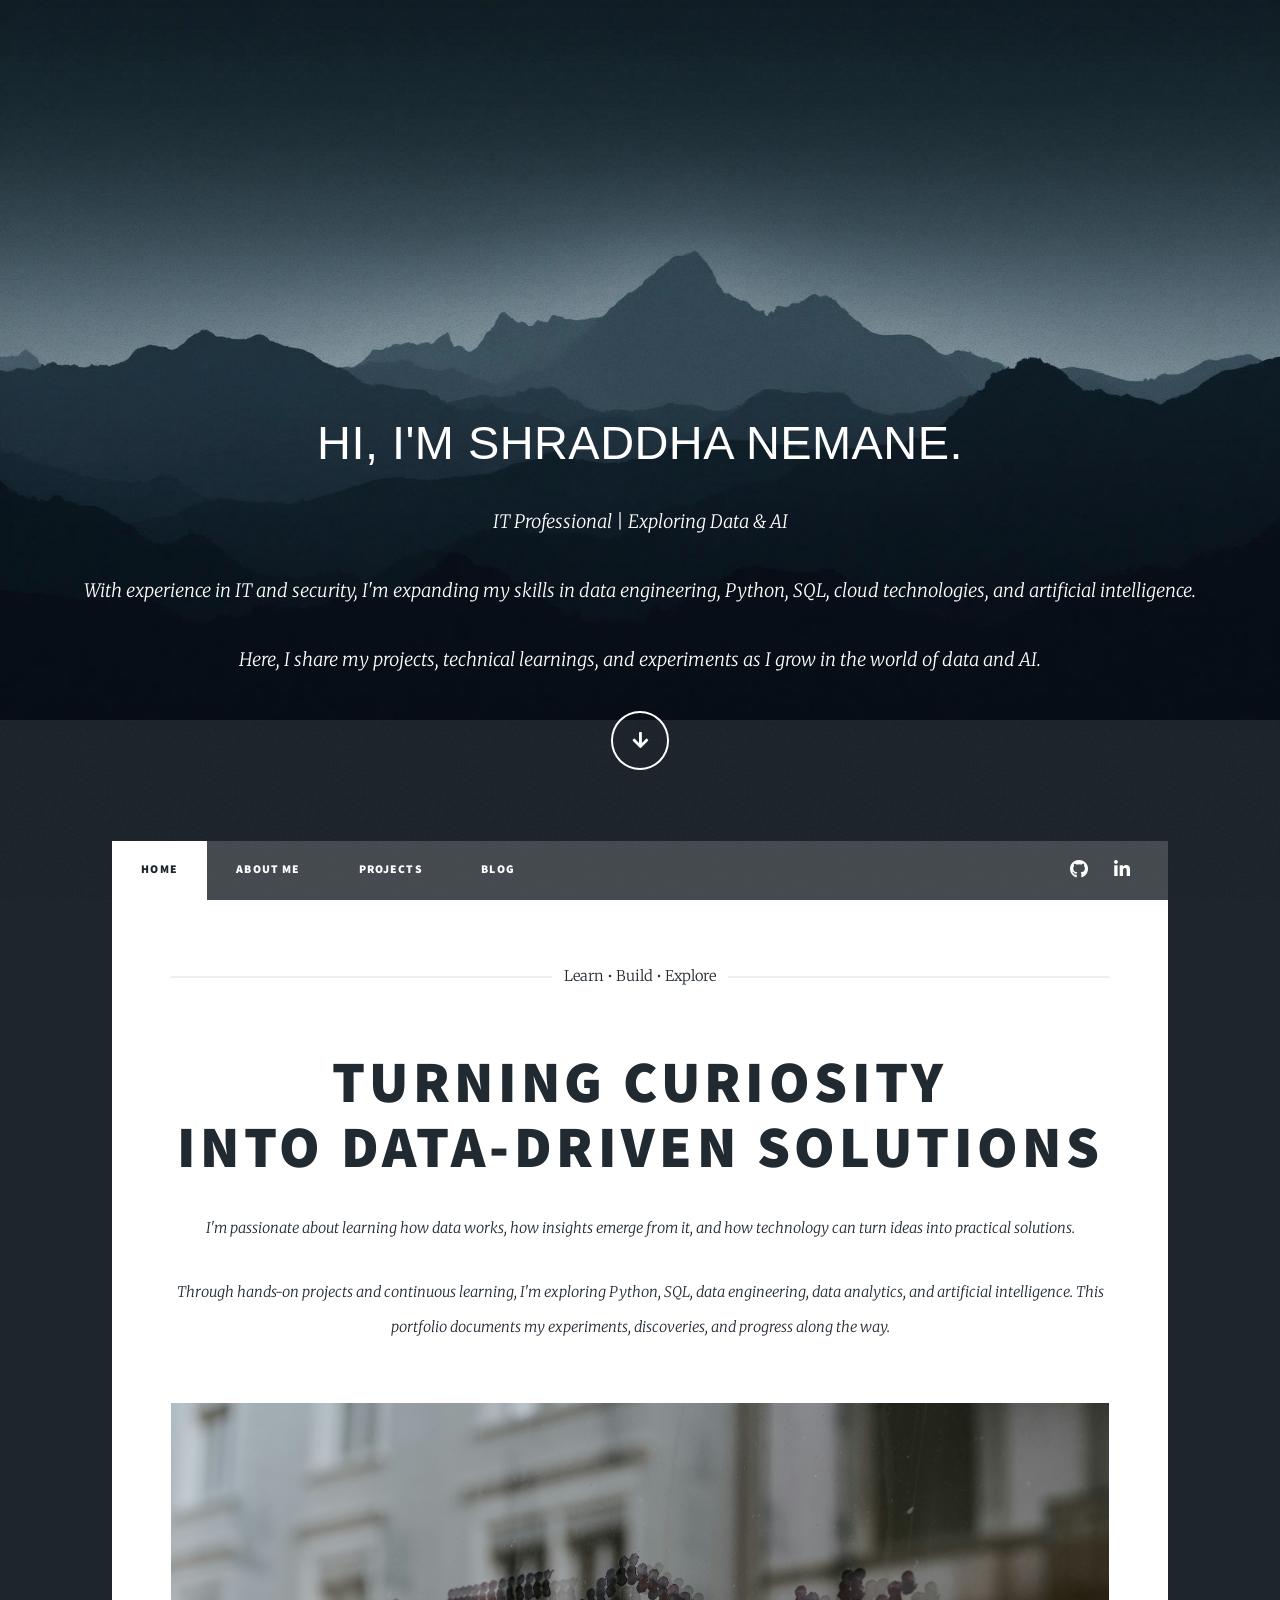
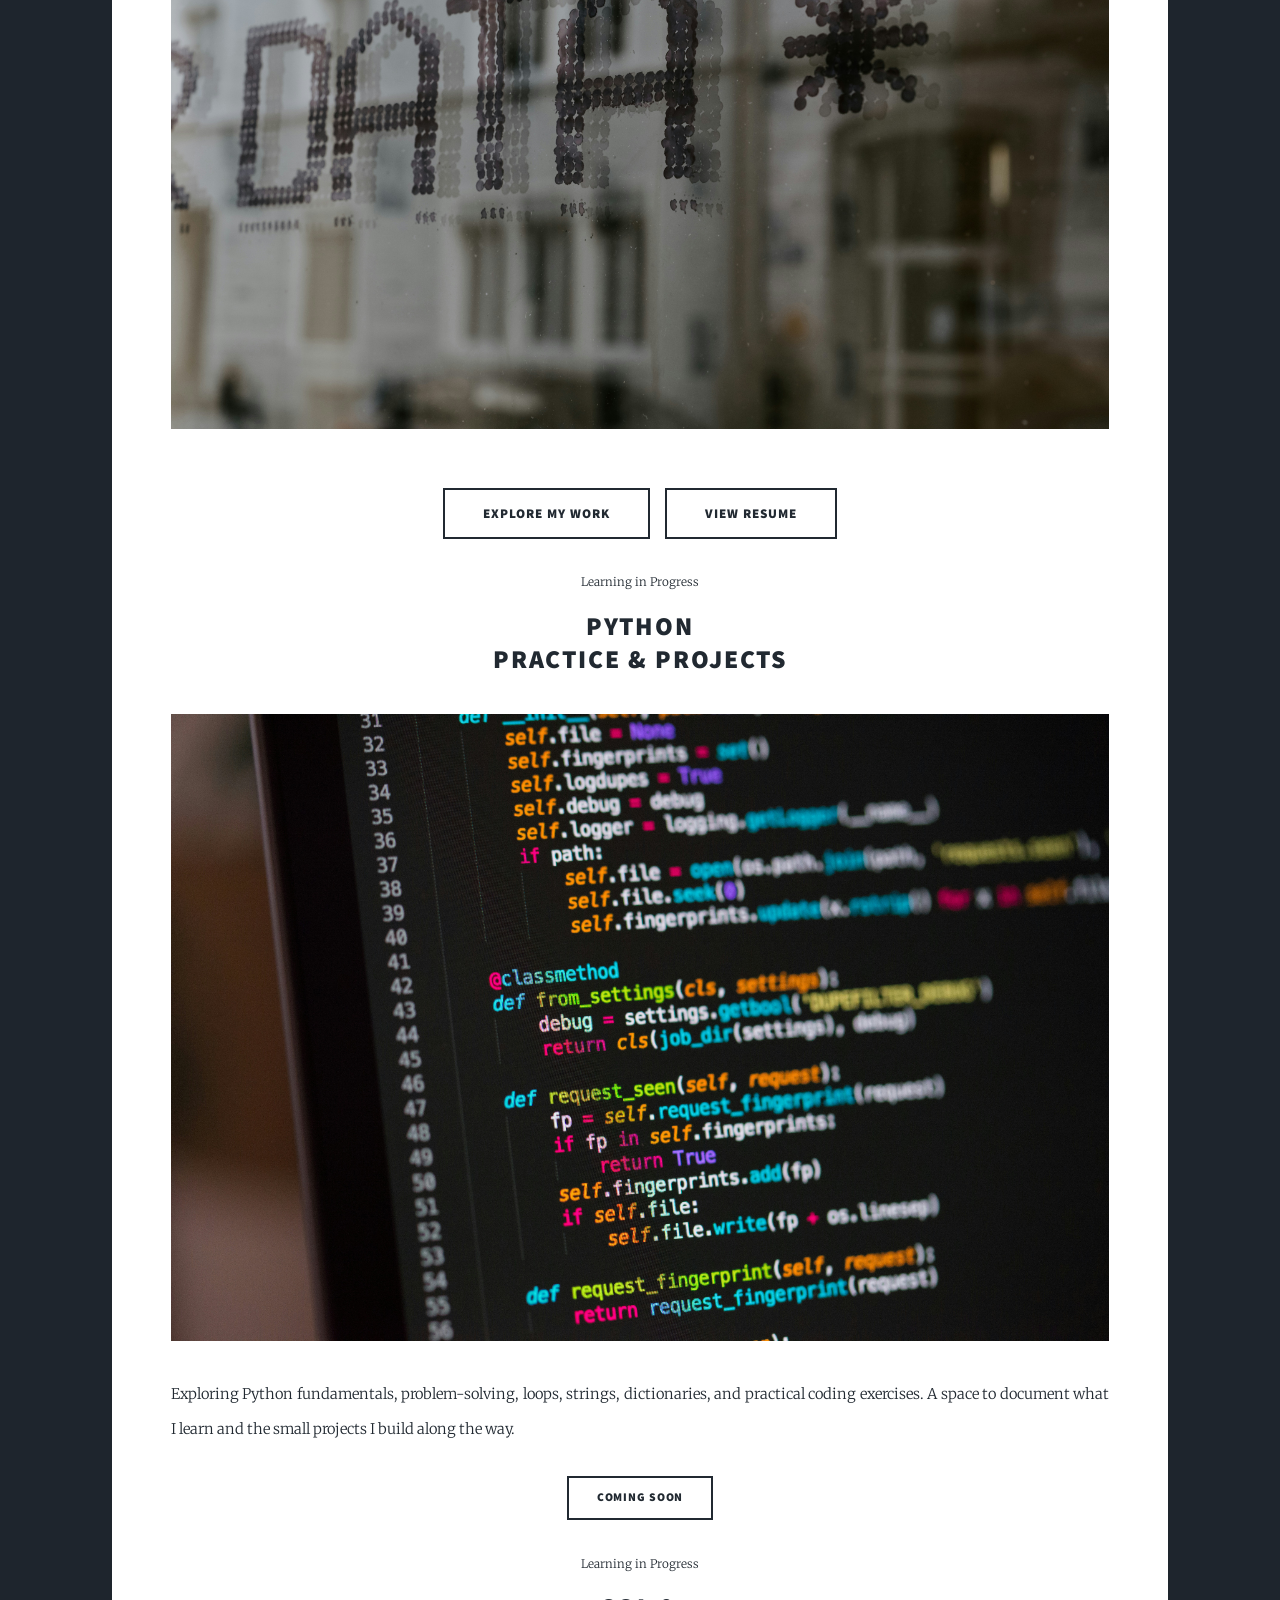
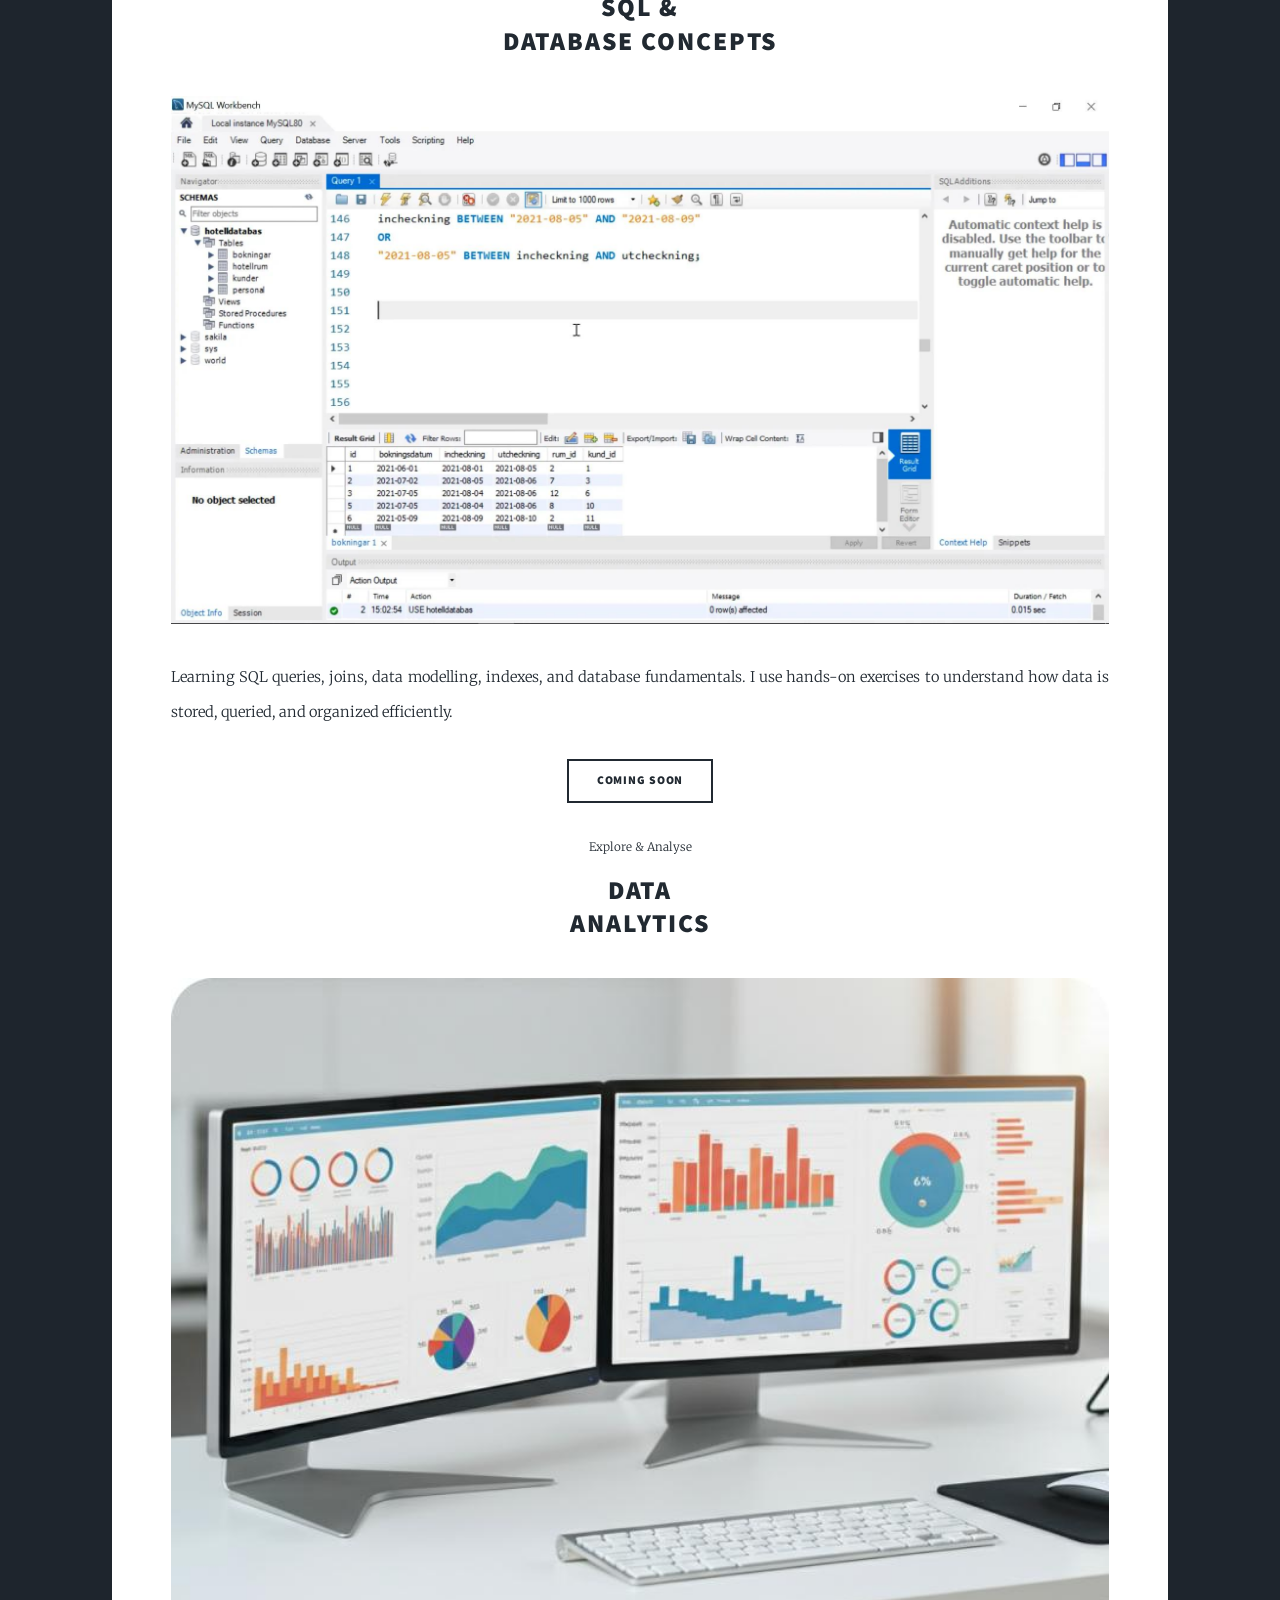
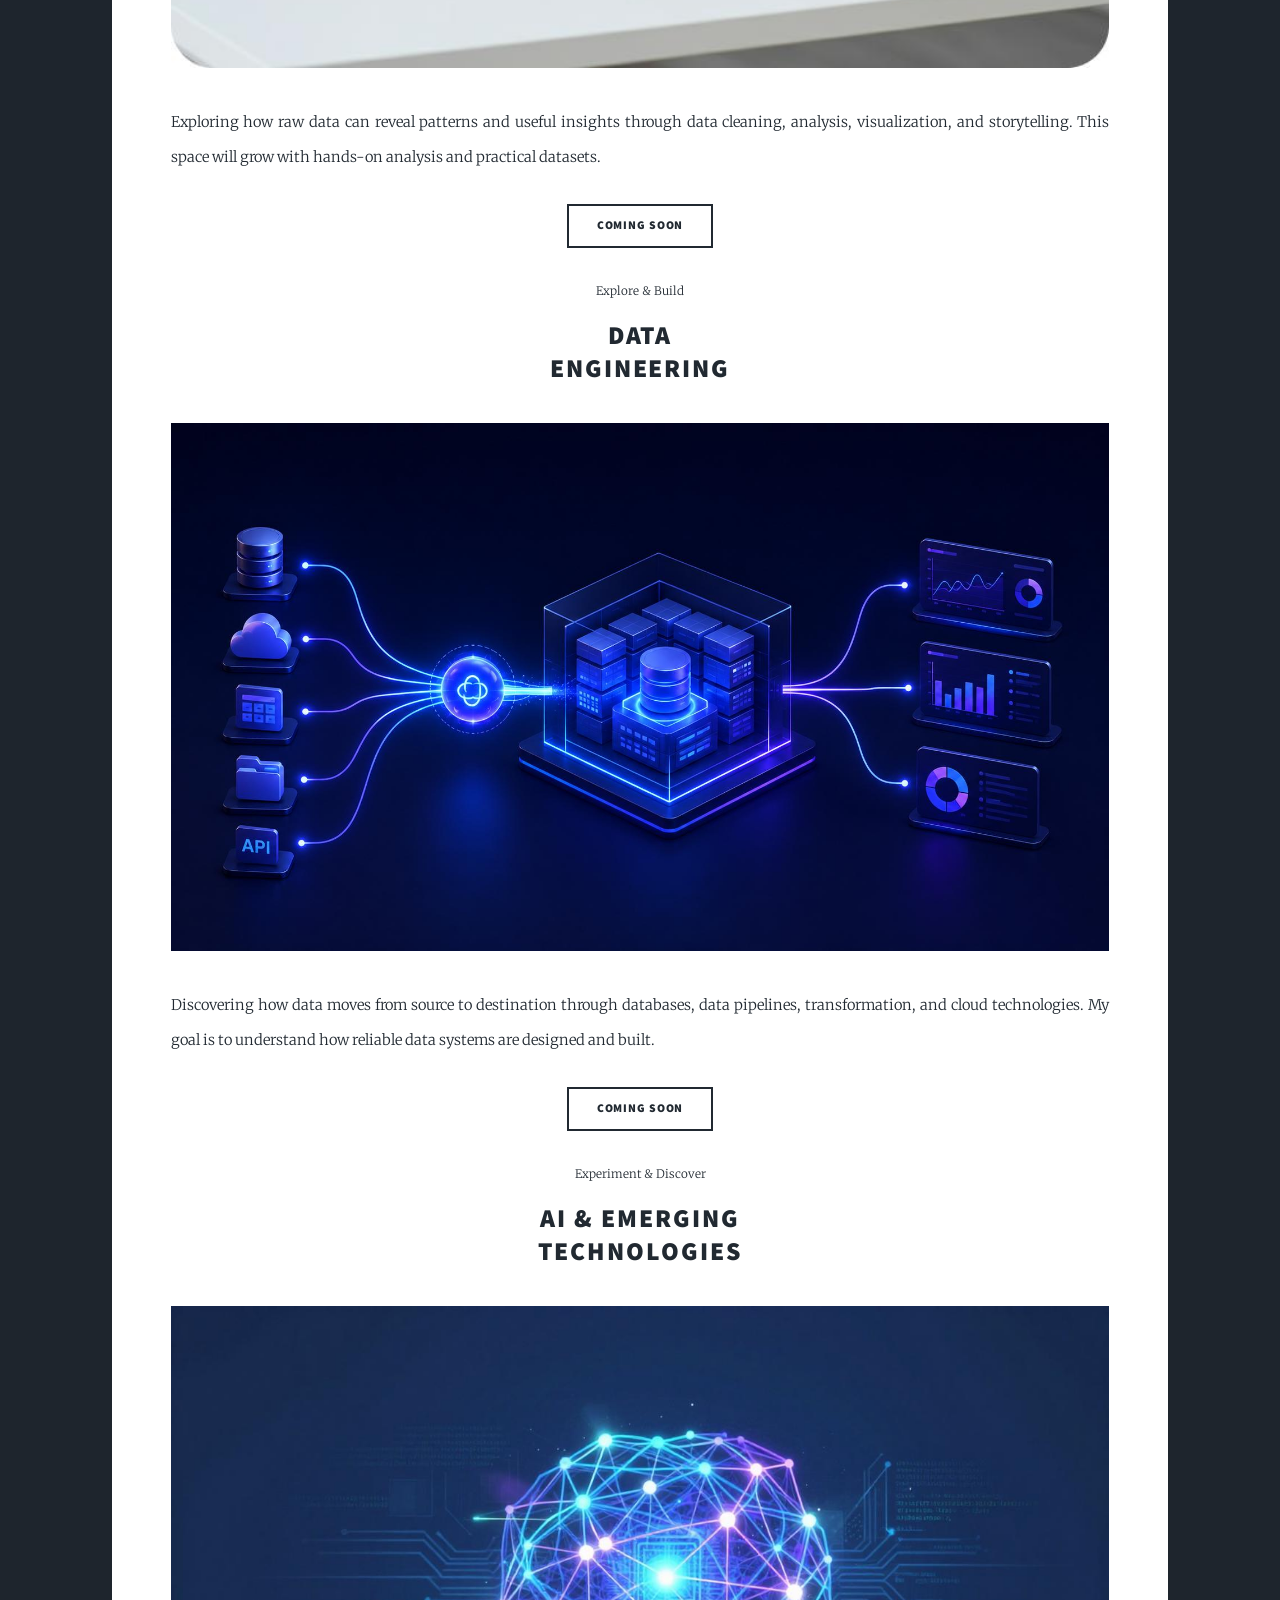
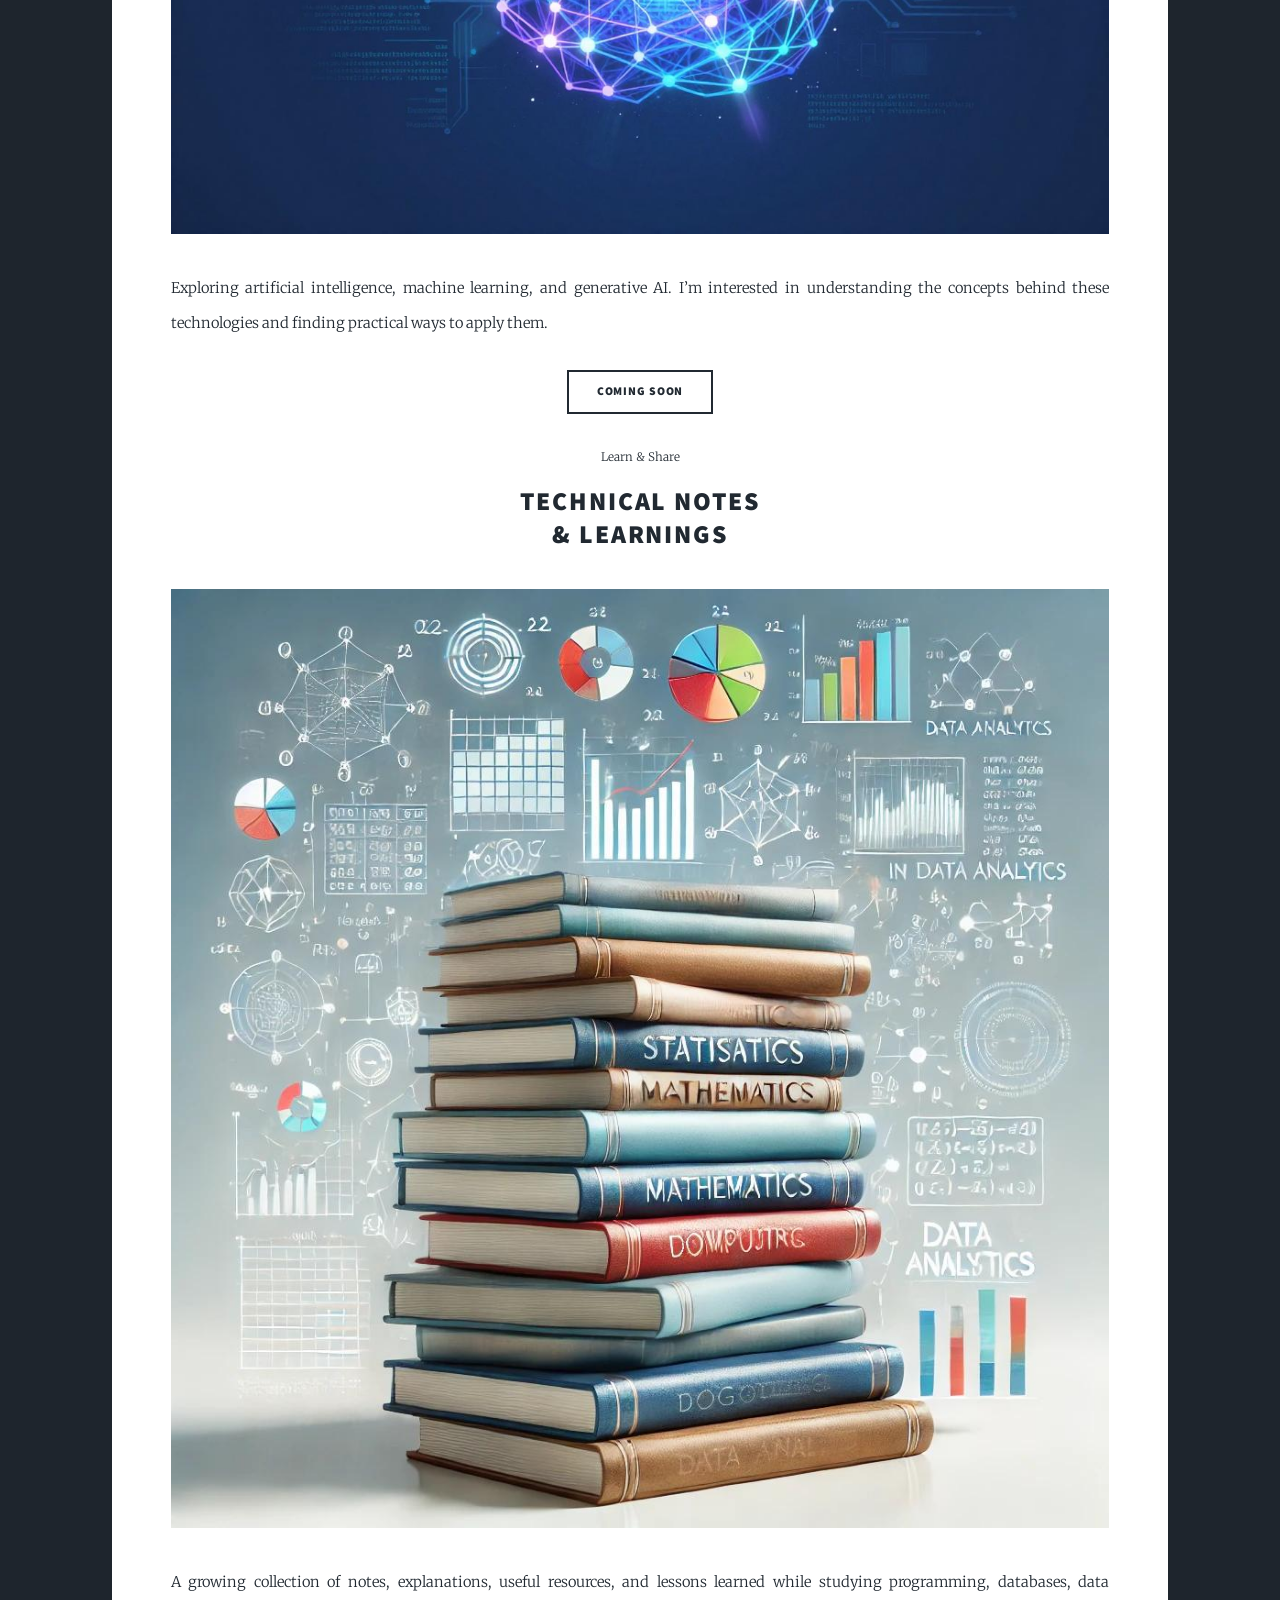
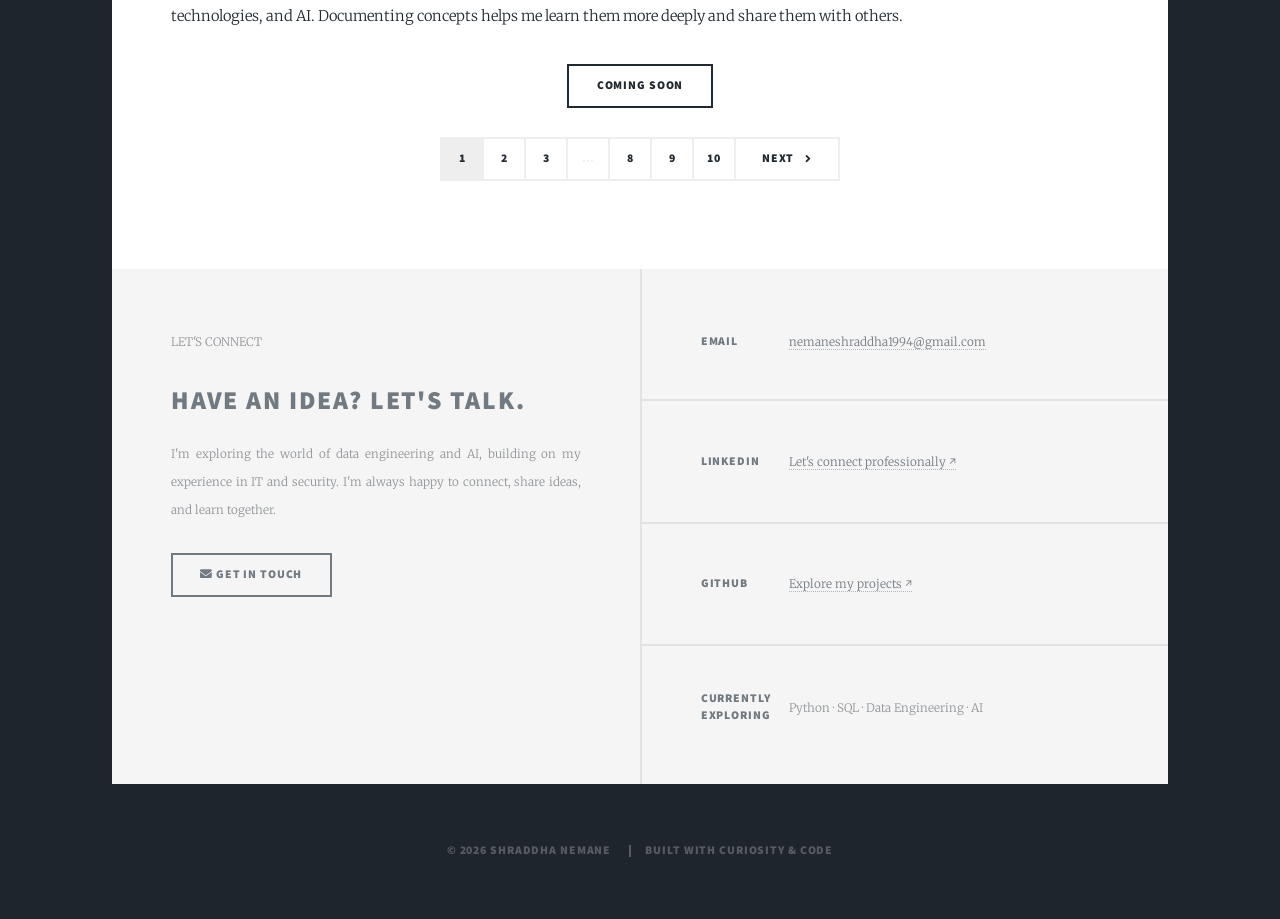
==== commit b54c5b6c: "Fix HTML formatting and improve footer section" ====
--- a/index.html
+++ b/index.html
@@ -193,7 +193,7 @@
         <h2><a href="#">Technical Notes<br />
         &amp; Learnings</a></h2>
     </header>
-    <a href="#" class="image fit"><img src="images/Technical_Notes.jpg" alt="Technical notes and learning" /></a>
+    <a href="#" class="image fit"><img src="images\Technical_Notes.jpg" alt="Technical notes and learning" /></a>
     <p>A growing collection of notes, explanations, useful resources, and lessons learned while studying programming, databases, data technologies, and AI. Documenting concepts helps me learn them more deeply and share them with others.</p>
     <ul class="actions special">
         <li><a href="#" class="button">Coming Soon</a></li>
@@ -219,61 +219,69 @@
 
 					</div>
 
-				<!-- Footer -->
-					<footer id="footer">
-						<section>
-							<form method="post" action="#">
-								<div class="fields">
-									<div class="field">
-										<label for="name">Name</label>
-										<input type="text" name="name" id="name" />
-									</div>
-									<div class="field">
-										<label for="email">Email</label>
-										<input type="text" name="email" id="email" />
-									</div>
-									<div class="field">
-										<label for="message">Message</label>
-										<textarea name="message" id="message" rows="3"></textarea>
-									</div>
-								</div>
-								<ul class="actions">
-									<li><input type="submit" value="Send Message" /></li>
-								</ul>
-							</form>
-						</section>
-						<section class="split contact">
-							<section class="alt">
-								<h3>Address</h3>
-								<p>1234 Somewhere Road #87257<br />
-								Nashville, TN 00000-0000</p>
-							</section>
-							<section>
-								<h3>Phone</h3>
-								<p><a href="#">(000) 000-0000</a></p>
-							</section>
-							<section>
-								<h3>Email</h3>
-								<p><a href="#">info@untitled.tld</a></p>
-							</section>
-							<section>
-								<h3>Social</h3>
-								<ul class="icons alt">
-									<li><a href="#" class="icon brands alt fa-twitter"><span class="label">Twitter</span></a></li>
-									<li><a href="#" class="icon brands alt fa-facebook-f"><span class="label">Facebook</span></a></li>
-									<li><a href="#" class="icon brands alt fa-instagram"><span class="label">Instagram</span></a></li>
-									<li><a href="#" class="icon brands alt fa-github"><span class="label">GitHub</span></a></li>
-								</ul>
-							</section>
-						</section>
-					</footer>
-
-				<!-- Copyright -->
-					<div id="copyright">
-						<ul><li>&copy; Untitled</li><li>Design: <a href="https://html5up.net">HTML5 UP</a></li></ul>
-					</div>
-
-			</div>
+<!-- Footer -->
+<footer id="footer" class="custom-footer">
+    <section class="footer-intro">
+        <p class="footer-label">LET'S CONNECT</p>
+        <h2>Have an idea? Let's talk.</h2>
+        <p>
+            I'm exploring the world of data engineering and AI,
+            building on my experience in IT and security.
+            I'm always happy to connect, share ideas, and learn together.
+        </p>
+        <ul class="actions">
+            <li>
+                <a href="mailto:YOUR_EMAIL@example.com" class="button">
+                    <i class="fas fa-envelope"></i> Get in Touch
+                </a>
+            </li>
+        </ul>
+    </section>
+
+    <section class="split contact custom-contact">
+        <section>
+            <h3>Email</h3>
+            <p>
+                <a href="mailto:YOUR_EMAIL@example.com">
+                    nemaneshraddha1994@gmail.com
+                </a>
+            </p>
+        </section>
+
+        <section>
+            <h3>LinkedIn</h3>
+            <p>
+                <a href="https://www.linkedin.com/in/shraddha-nemane/" target="_blank"
+                   rel="noopener noreferrer">
+                    Let's connect professionally ↗
+                </a>
+            </p>
+        </section>
+
+        <section>
+            <h3>GitHub</h3>
+            <p>
+                <a href="https://github.com/shraddhanemane" target="_blank"
+                   rel="noopener noreferrer">
+                    Explore my projects ↗
+                </a>
+            </p>
+        </section>
+
+        <section>
+            <h3>Currently exploring</h3>
+            <p>Python · SQL · Data Engineering · AI</p>
+        </section>
+    </section>
+</footer>
+
+<!-- Copyright -->
+<div id="copyright">
+    <ul>
+        <li>&copy; 2026 Shraddha Nemane</li>
+        <li>Built with curiosity &amp; code</li>
+    </ul>
+</div>
 
 		<!-- Scripts -->
 			<script src="assets/js/jquery.min.js"></script>
--- a/assets/css/main.css
+++ b/assets/css/main.css
@@ -4695,4 +4695,144 @@
 
 
 
-
+/* Animated About Me Mind Map */
+.about-mindmap {
+    box-sizing: border-box;
+    padding: 3.5rem 2rem !important;
+    margin: 2rem 0 !important;
+    background: #101d2a;
+    color: #f3f6fa;
+    text-align: center;
+    overflow: hidden;
+    border-radius: 8px;
+    position: relative;
+    background-image:
+        radial-gradient(circle at 50% 0%, #23413f 0, transparent 55%);
+}
+
+.about-mindmap .mindmap-header h2 {
+    color: #ffffff;
+    margin: 0.6rem 0;
+    letter-spacing: 0.05em;
+}
+
+.mindmap-label {
+    color: #63d8bd;
+    font-size: 0.75rem;
+    font-weight: 700;
+    letter-spacing: 0.2em;
+}
+
+.about-mindmap .mindmap-header p {
+    color: #b8c9d6;
+    margin-bottom: 2rem;
+}
+
+.mindmap-grid {
+    display: grid;
+    grid-template-columns: repeat(2, minmax(0, 1fr));
+    gap: 1rem;
+    max-width: 680px;
+    margin: 0 auto;
+}
+
+.mindmap-card {
+    padding: 1.5rem 1rem;
+    border: 1px solid #38505d;
+    border-radius: 10px;
+    background: rgba(24, 42, 56, 0.85);
+    text-align: left;
+    animation: mindmap-float 4s ease-in-out infinite;
+    transition: border-color 0.3s, background 0.3s;
+}
+
+.mindmap-card:hover {
+    border-color: #63d8bd;
+    background: #1b3542;
+}
+
+.mindmap-card:nth-child(2) {
+    animation-delay: 0.5s;
+}
+
+.mindmap-card:nth-child(3) {
+    animation-delay: 1s;
+}
+
+.mindmap-card:nth-child(4) {
+    animation-delay: 1.5s;
+}
+
+.mindmap-icon {
+    display: inline-block;
+    color: #63d8bd;
+    font-size: 1.7rem;
+    margin-bottom: 0.6rem;
+}
+
+.mindmap-card h3 {
+    color: #ffffff;
+    margin: 0 0 0.35rem;
+    font-size: 1.1rem;
+}
+
+.mindmap-card p {
+    color: #85dcca;
+    margin: 0 0 0.5rem;
+    font-size: 0.85rem;
+}
+
+.mindmap-card small {
+    color: #c0ccd5;
+    font-size: 0.8rem;
+}
+
+.mindmap-footer {
+    color: #8ba5b1;
+    font-size: 0.7rem;
+    letter-spacing: 0.12em;
+    margin-top: 2rem;
+}
+
+.pulse-dot {
+    display: inline-block;
+    width: 8px;
+    height: 8px;
+    background: #63d8bd;
+    border-radius: 50%;
+    margin-right: 8px;
+    animation: mindmap-pulse 1.5s ease-in-out infinite;
+}
+
+@keyframes mindmap-float {
+    0%, 100% { transform: translateY(0); }
+    50% { transform: translateY(-5px); }
+}
+
+@keyframes mindmap-pulse {
+    0%, 100% { opacity: 0.45; box-shadow: 0 0 0 0 #63d8bd44; }
+    50% { opacity: 1; box-shadow: 0 0 0 7px #63d8bd00; }
+}
+
+@media screen and (max-width: 600px) {
+    .about-mindmap {
+        padding: 2rem 1rem !important;
+    }
+
+    .mindmap-grid {
+        grid-template-columns: 1fr;
+    }
+
+    .mindmap-card {
+        padding: 1.2rem;
+    }
+}
+
+@media (prefers-reduced-motion: reduce) {
+    .mindmap-card,
+    .pulse-dot {
+        animation: none;
+    }
+}
+
+
